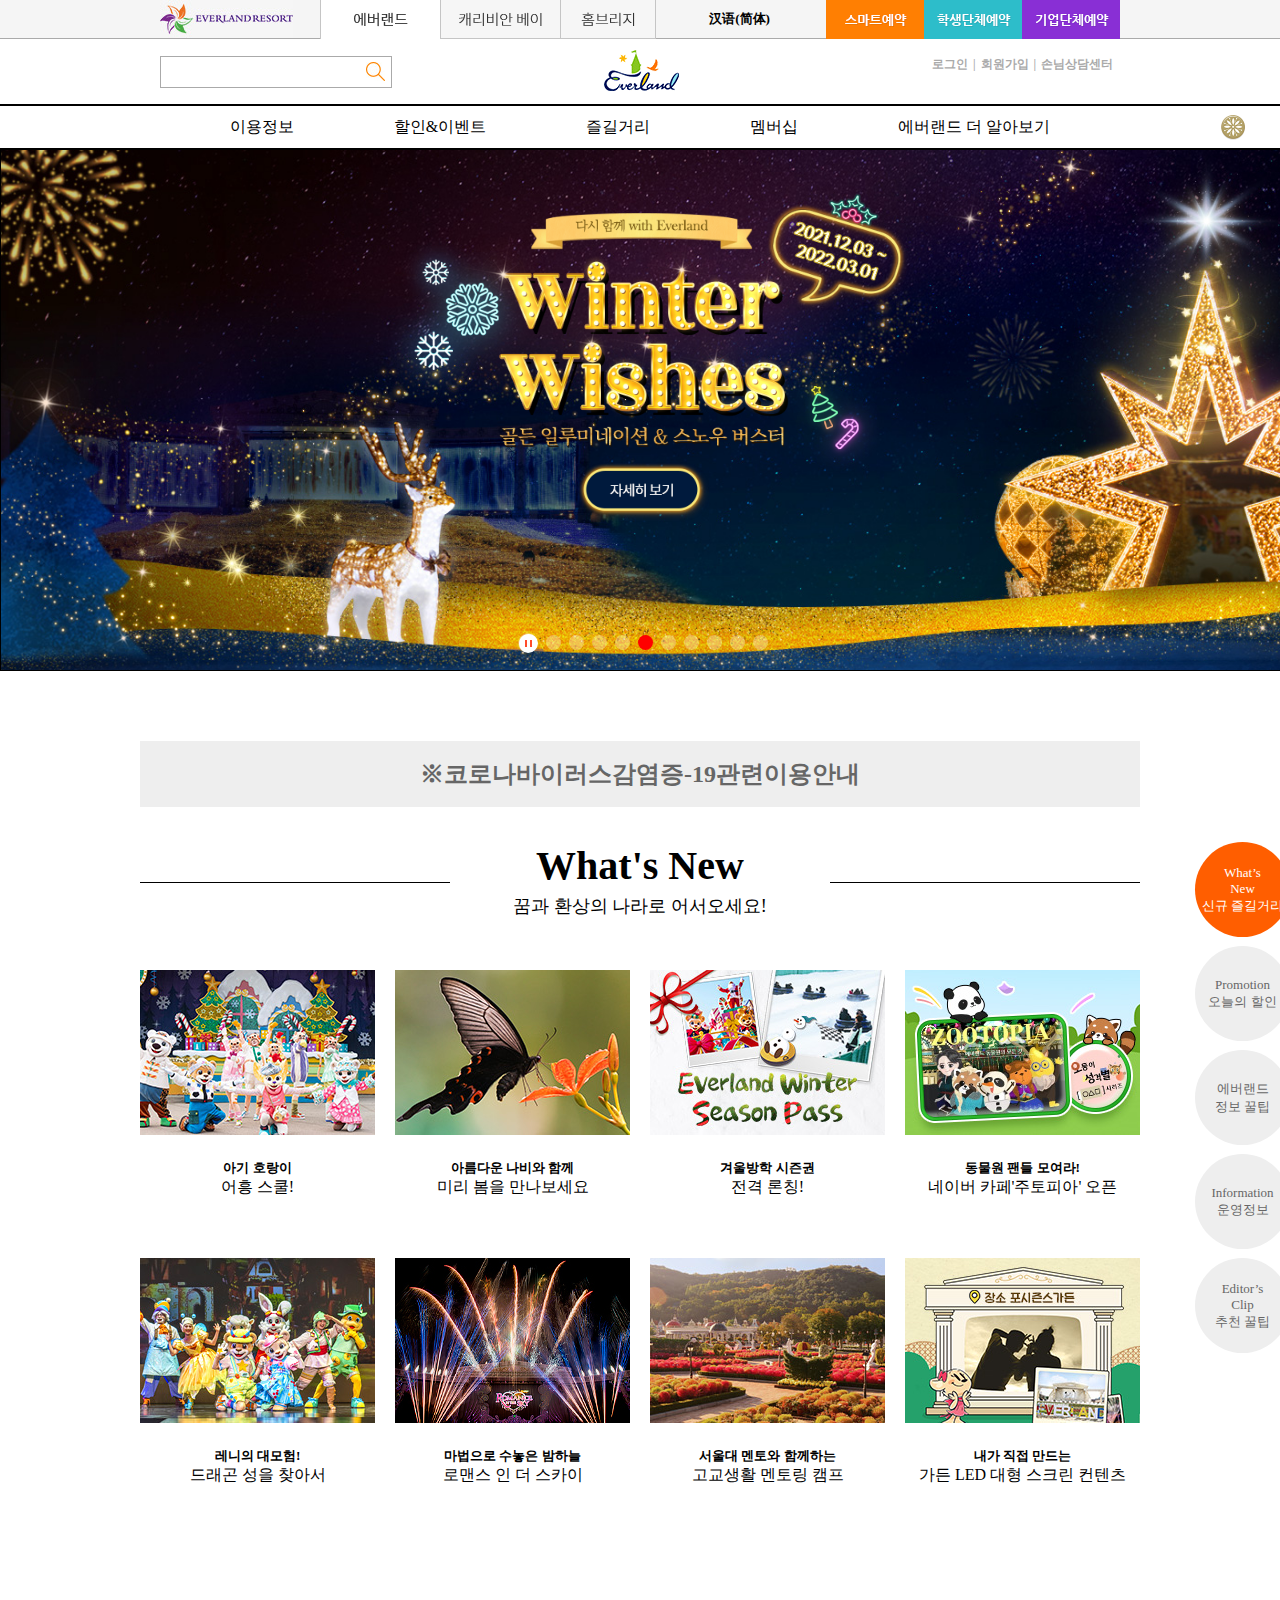
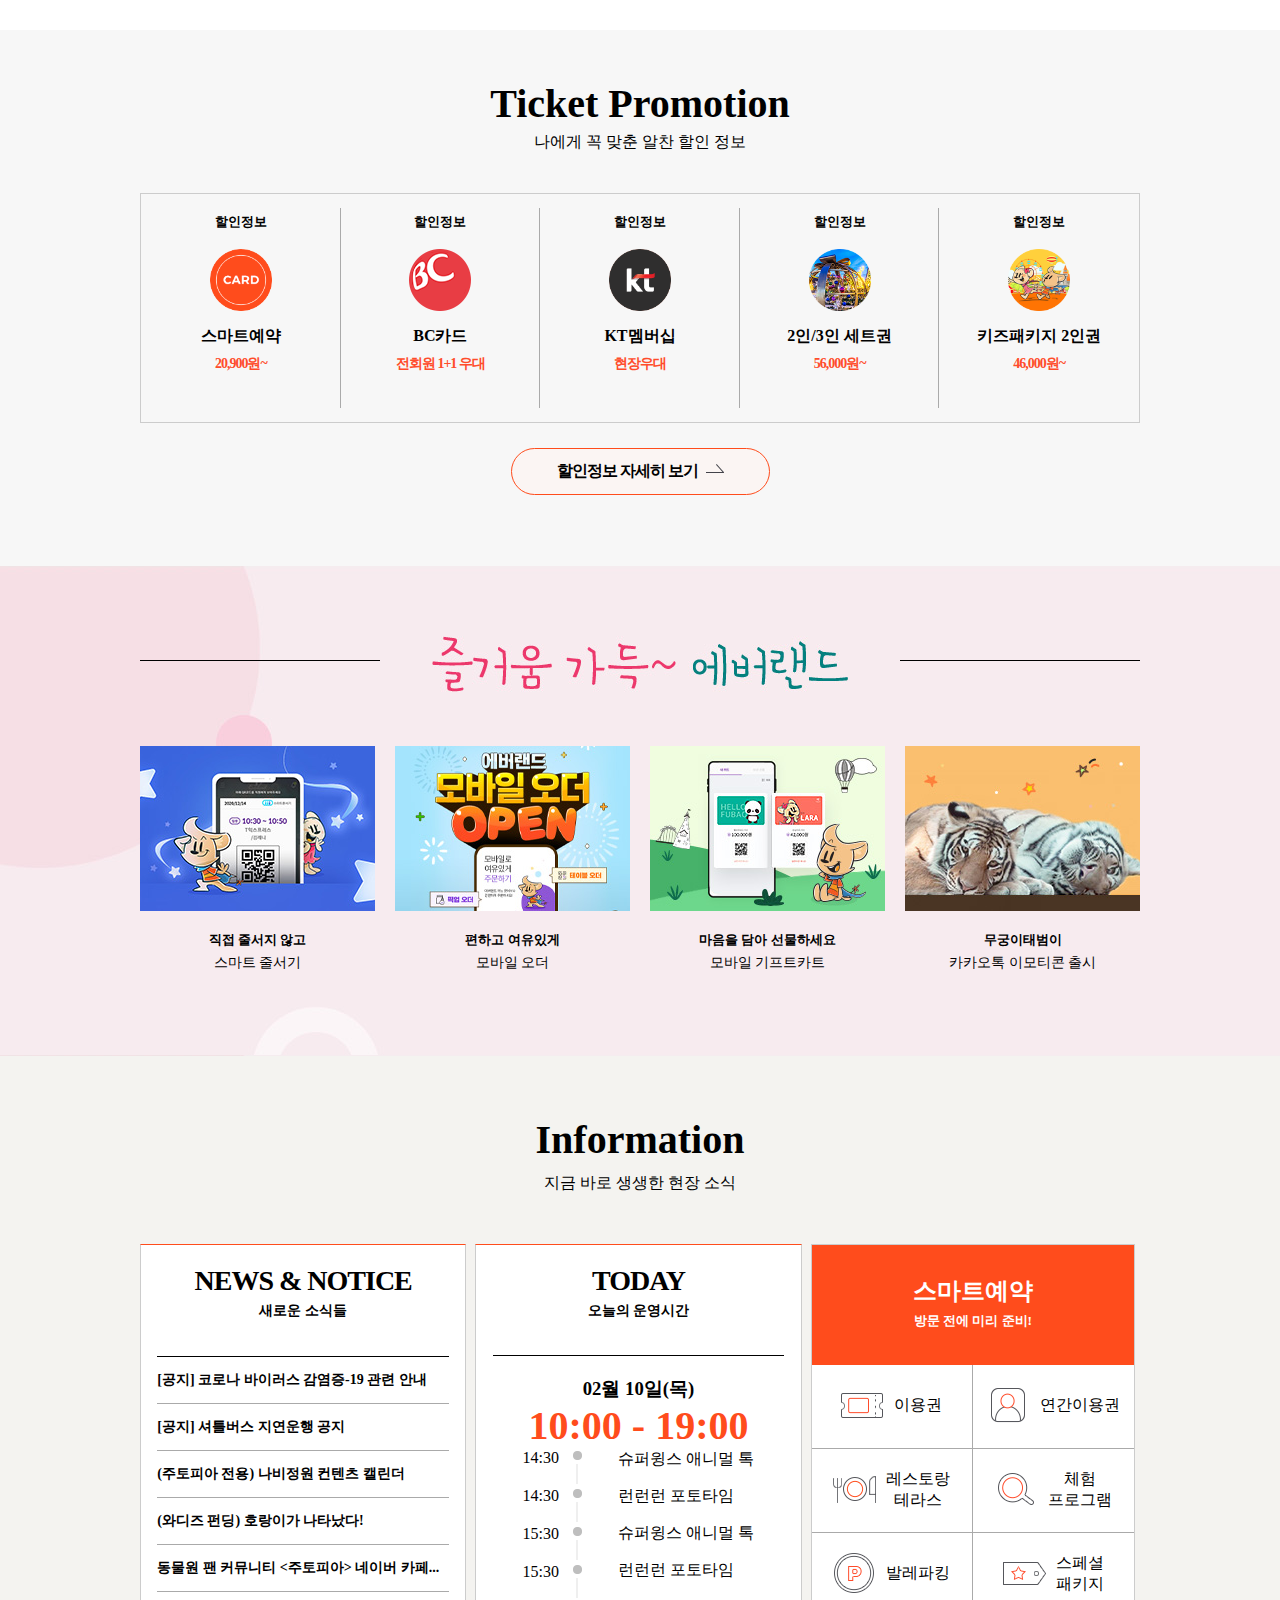
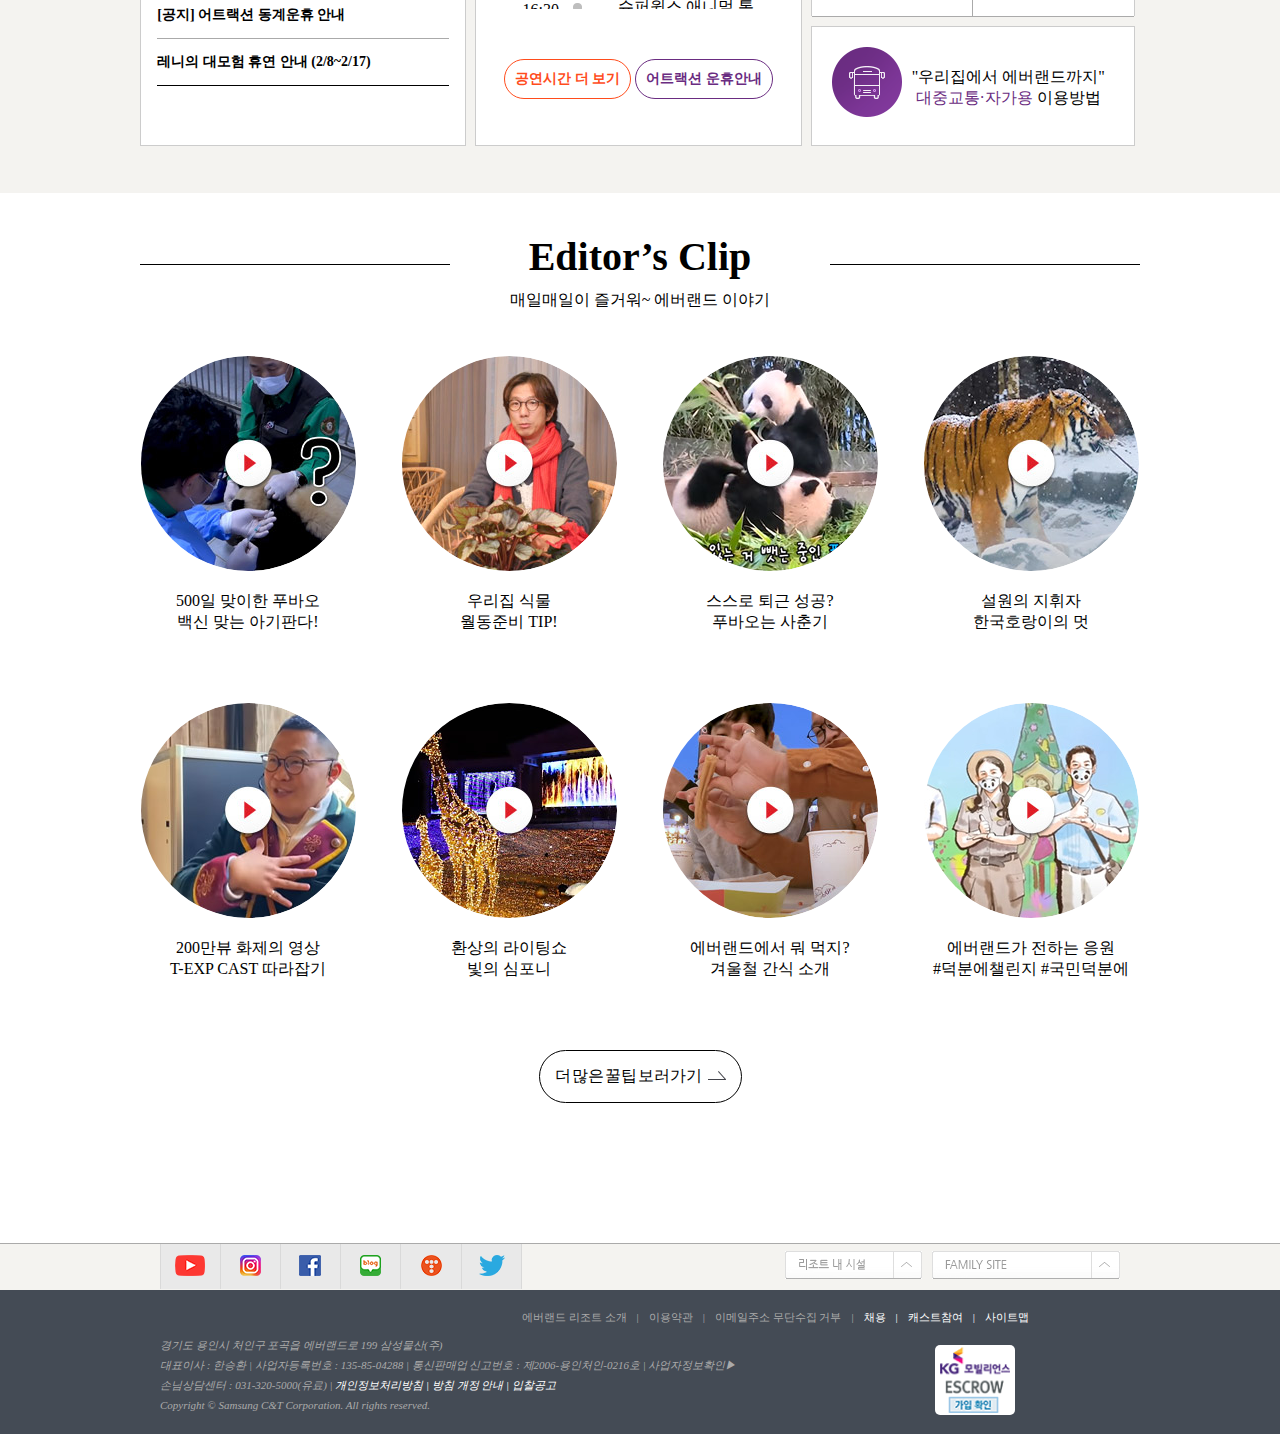
==== index.html @ 55f720f0 "20220215ver1" ====
<!DOCTYPE html>
<html lang="en">
 <head>
  <meta charset="UTF-8">
  <title>Document</title>
  <script src="https://ajax.googleapis.com/ajax/libs/jquery/3.6.0/jquery.min.js"></script>
  <script>
	  $(document).ready(()=>{
		  var slideBtn = $('#slide_btn>ul>li:not(:first-child)')
		  var slideBtnStop = $('#slide_btn>ul>li:first-child')
		  slideBtn.click(function(){
			$(this).css({'background-color':'red'}),
			$(this).siblings().css({'background-color':'rgba(255,255,255,0.3)'})
			slideBtnStop.click(function(){
				$(this).css({'transform':'transformX(20px)'})
			})
		  })
		  $('#footer_top_image1').click(function(){
			  $('#footer_top_hover_list_left').toggle();
		  })
		  $('#footer_top_image2').click(function(){
			  $('#footer_top_hover_list_right').toggle();
		  })
	  })
  </script>
  <style>
	* { margin: 0; padding: 0; list-style: none; }
	#header1{width: 100%; height: 38px; border-bottom: 1px solid #aaa; background-color: #f5f5f5;}
	#header1_box{width: 960px; height: 38px; margin: auto;}
	#logo{width: 160px; height: 38px; float: left; cursor: pointer;}
	#header1_menu{width: 500px; height: 38px; float: left;}
	#header2_menu{width: 294px; height: 38px; float: right;}
	#header2_menu>li{float: left; cursor: pointer;}
	#header1_menu>li{float: left; cursor: pointer;}
	#header1_menu>li:last-child{float: right; line-height: 38px;margin-right: 50px;}
	#header2{width: 100%; height: 65px; border-bottom: 2px solid #000; overflow: hidden; position: relative;}
	#header2_box{width: 960px; height: 65px;  position: absolute; left: 0; right: 0; top: 0; bottom: 0; margin: auto;}
	#header2_left{width: 230px; height: 30px; background-color: #fff; border: 1px solid #aaa; float: left; margin-top: 17px;}
	#header2_left>input{width: 200px; height: 20px; border: none; vertical-align: middle;}
	#header2_left>img{vertical-align: middle; padding: 5px;}
	#header2_logo{position: absolute; width: 115px; height: 50px; left: 0; right: 0; top: 0; bottom: 0; margin: auto; cursor: pointer;}
	#header2_right{width: 188px; float: right; margin-top: 18px;}
	#header2_right>ul>li{float: left; color: #aaa; font-size: 14px;  font-weight: 100; text-align: center; cursor: pointer;}
	#header2_right>ul>li>h5::after{content: "|"; margin: 0 5px;}
	#header2_right>ul>li:last-child>h5::after{content: ""; margin-left: 0;}
	#header3{width: 100%; height: 42px; border-bottom: 1px solid #000; position: relative;}
	#header3_box{width: 960px; height: 42px; margin: auto;}
	#header3_box>ul{width: 100%; text-align: center; line-height: 42px; }
	#header3_box>ul>li{display: inline-block; padding: 0 5%; cursor: pointer;}
	#header3_box>ul>li:hover{background-color: rgb(255, 94, 0); color: #fff;}
	#header3>img{width: 24px; position: absolute; right: 35px; top: 0; bottom: 0; margin: auto;}
	#slide{width: 100%; height: auto; background: url(images/slide3_bg.jpg) 0 center no-repeat; background-size: cover; border: 1px solid #000; cursor: pointer;}
	#slide_btn{width: 350px; height: 50px; margin: auto; margin-bottom: 10px;}
	#slide_btn>ul{text-align: center;}
	#slide_btn>ul>li{width: 15px; height: 15px; border-radius: 20px; background-color: rgba(255, 255, 255, 0.3); display: inline-block; margin-top: 20px; margin-left: 4px;}
	#slide_btn>ul>li:first-child{width: 20px; height: 20px; overflow: hidden; transform: translateY(3px);}
	#slide_btn>ul>li:nth-child(6){background-color: red;}
	#slide_btn>ul>li>img{ vertical-align: top;}
	#slide>img{width: 100%; margin: auto;}
	#banner_notice{width: 1000px; height: 66px;background-color: #eee; margin: auto; text-align: center; line-height: 66px; margin-top: 70px; font-size: 16px; color: #666; word-spacing: -6px; cursor: pointer;}
	#banner_notice>h2{font-weight: 700;}
	#new{width: 1000px; height: 788px; margin: auto; position: relative;}
	#new_side_box{width: 95px; height: 515px; position: absolute; top: 0; left: calc(100% + 55px);}
	#new_slide>li{width: 95px; height: 95px; top: 0; left: 0; background-color:  #eee; border-radius: 100px; margin-bottom: 5px; text-align: center; font-size: 13px; display: inline-block; position: relative; color: #666;}
	#new_slide>li>p{ position: absolute; top: 50%; left: 0; right: 0; margin: auto; transform: translateY(-50%);}
	#new_slide>li:first-child{background-color: rgb(255, 94, 0); color: #fff;}
	#new_slide>li:last-child{margin-bottom: 0;}
	#new_title{width: 1000px; height: 100px; text-align: center; margin-top: 35px; position: relative;}
	#new_title>h2{font-size: 40px; font-weight: 900;}
	#new_title>h4{font-size: 18px; font-weight: 300; margin-top: 5px;}
	.line_left{position: absolute; left: 0; top: 40%; width: 31%; height: 1px; background-color: #000;}
	.fun_line_left{position: absolute; left: 0; top: 40%; width: 24%; height: 1px; background-color: #000;}
	.line_right{position: absolute; right: 0; top: 40%; width: 31%; height: 1px; background-color: #000;}
	.fun_line_right{position: absolute; right: 0; top: 40%; width: 24%; height: 1px; background-color: #000;}
	#new>ul{margin-top: 28px;}
	#new>ul>li{width: 235px; margin-right: 20px;  padding-bottom: 20px; margin-bottom: 40px; float: left; text-align: center; cursor: pointer;}
	#new>ul>li>div>img{transition: 0.2s; vertical-align: top;}
	#new>ul>li:hover>div>img{transform: scale(1.03);}
	#new>ul>li>h5{margin-top: 24px;}
	#new>ul>li:nth-child(4n){margin-right: 0;}
	.ovh{overflow: hidden;}
	.ovh>img{vertical-align: top; transition: 0.2s;}
	#ticket_promotion{width: 100%; height: 536px; background-color: #f7f7f7; overflow: hidden;}
	#ticket_promotion_box{width: 1000px; height: 536px; margin: auto; text-align: center;}
	#ticket_promotion_box>h2{margin-top: 50px; font-size: 40px; font-weight: 900;}
	#ticket_promotion_box>h5{font-size: 16px; font-weight: 300; margin-top: 5px;}
	#ticket_promotion_box>ul{margin-top: 40px; height: 228px; border: 1px solid #ccc;}
	#ticket_promotion_box>ul>li{width: 20%; height: 228px;box-sizing: border-box; float: left; cursor: pointer; position: relative;}
	#ticket_promotion_box>ul>li::after{content: ""; height: 200px; width: 1px; background-color: #aaa; position: absolute; top: 14px; right: 0;}
	#ticket_promotion_box>ul>li:last-child::after{content: ""; width: 1px; height: 200px; position: absolute; top: 14px; right: 0; background-color: #f7f7f7; }
	#ticket_promotion_box>ul>li>h5{margin-top: 19px;}
	#ticket_promotion_box>ul>li>img{width: 62px; margin-top: 18px; vertical-align: top;}
	#ticket_promotion_box>ul>li>h4{margin-top: 15px;}
	#ticket_promotion_box>ul>li>p{margin-top: 8px; color: #ff4c2b; font-size: 14px; font-weight: 700; letter-spacing: -1px;}
	#ticket_btn{border: 1px solid #ff4c1c; font-weight: 700; letter-spacing: -1px; margin-top: 25px; background-color: #fbf5f3; display: inline-block; padding: 12px 45px; border-radius: 80px; cursor: pointer;}
	#ticket_btn>img{margin-bottom: 3px; margin-left: 5px;}
	#fun{width: 100%; height: 490px; background: url(images/joy_bg.jpg); overflow: hidden;}
	#fun_box{width: 1000px; height: 100%;margin: auto; text-align: center;}
	#fun_title{margin-top: 70px; position: relative;}
	#fun_title>img{}
	#fun_box>ul{margin-top: 50px;}
	#fun_box>ul>li{float: left; width: 235px; margin-right: 20px; cursor: pointer;}
	#fun_box>ul>li:last-child{margin-right: 0;}
	#fun_box>ul>li>h5{margin-top: 20px;}
	#fun_box>ul>li>p{margin-top: 5px; font-size: 14px;}
	#fun_box>ul>li:hover img{transform: scale(1.02);}
	#information{width: 100%; height: 737px;  text-align: center; background-color: #f4f3f0;}
	#information_box{width: 1000px; margin: auto; overflow: hidden;}
	#information_box>h2{margin-top: 60px; font-size: 40px;}
	#information_box>h5{margin-top: 10px; font-size: 16px; font-weight: 300;}
	#information_box>ul{margin-top: 50px;}
	#information_box>ul>li{float: left; width: 324.33px; height: 500px; margin-right: 9px; border: 1px solid #ccc; border-top: 1px solid #ff4c1c; background-color: #fff;}
	#information_box>ul>li:last-child{margin-right: 0; color: #fff; background-color: #f4f3f0; border: none;}
	#information_box>ul>li>h3{margin-top: 20px; font-size: 28px; font-weight: 900; letter-spacing: -1px;}
	#information_box>ul>li>h5{margin-top: 5px; font-size: 14px;}
	#news_notice{width: 90%; font-size: 14px; margin: auto; margin-top: 36px; text-align: left; border-top: 1px solid #000; border-bottom: 1px solid #000; font-weight: 700;}
	#news_notice>li{border-bottom: 1px solid #aaa; padding: 14px 0; cursor: pointer;}
	#news_notice>li:last-child{border-bottom: none;}
	#today_list>h3{border-top: 1px solid #000; width: 90%; margin: auto; margin-top: 35px; padding-top: 20px;}
	#today_list>h4{font-size: 40px; color: #ff4c1c;}
	#today_list>ul>li>img{vertical-align: bottom; height: 32px;}
	#today_time{width: 90%; height: 160px; margin: auto;  overflow: auto;}
	#today_time_left{float: left; margin-left: 30px;}
	#today_time_left>li>img{vertical-align: top; margin-left: 10px;}
	#today_time_right{float: right;}
	#today_time_right>li{margin-bottom: 16px; margin-right: 30px; text-align: left;}
	#today>p{border: 1px solid #ff4c1c; display: inline-block; margin-top: 50px; border-radius: 20px; padding: 10px; font-size: 14px; color: #ff4c1c; font-weight: 700; cursor: pointer;}
	#today>p:last-child{border: 1px solid #6a2c81; color: #6a2c81;}
	#today_smart{width: 100%; height: 500px;}
	#today_smart_top{width: 100%; height: 372px;  margin-bottom: 10px; background-color: #fff; border: 1px solid #ccc; border-bottom: none; box-sizing: border-box;}
	#today_smart_top>div{width: 100%; height: 120px; background-color: #ff4c1c; overflow: hidden;}
	#today_smart_top>div>h3{margin-top: 30px; font-size: 24px;}
	#today_smart_top>div>h5{margin-top: 5px;}
	#today_smart_top>ul>li{height: 84px; box-sizing: border-box; border-bottom: 1px solid #aaa; color: #000; cursor: pointer;}
	.bdra{border-right: 1px solid #aaa;}
	#today_smart_top>ul>li>p{display: inline-block;  vertical-align: middle;}
	#today_smart_top>ul>li>img{margin-top: 20px;}
	#today_smart_top>ul>li{float: left; width: 50%;}
	.today_smart_top_box{display: inline-block; margin-top: 20px;}
	.today_smart_top_box>img{float: left; margin-right: 10px;}
	.today_smart_top_box>p{float: right;}
	.lh_40{ line-height: 40px;}
	#today_smart_bottom{width: 100%; height: 120px; color: #000; overflow: hidden; background-color: #fff; border: 1px solid #ccc; box-sizing: border-box; cursor: pointer;}
	#today_smart_bottom_box{margin-top: 20px;}
	#today_smart_bottom_box>img{float: left; margin-left: 20px;}
	#today_smart_bottom_box>p{float: left; margin-top: 20px; margin-left: 10px;}
	#today_smart_bottom_box>p>span{color: #6a2c81;}
	#editor{width: 100%; height: 1050px; background-color: #fff; text-align: center; overflow: hidden;}
	#editor_box{width: 1000px; height: 100%; margin: auto; margin-top: 20px;}
	#editor_clip_box{position: relative; margin-top: 40px;}
	#editor_clip_box>h2{font-size: 40px; font-weight: 900;}
	#editor_clip_box>p{font-size: 16px; margin-top: 10px;}
	#editor_clip_list{width: 100%; overflow: hidden; margin-top: 45px;}
	#editor_clip_list>li>p{padding: 20px 0 70px 0;}
	#editor_clip_list>li{width: 216px;  float: left; box-sizing: border-box; margin-right: 45px; cursor: pointer;}
	#editor_clip_list>li:nth-child(4n){margin-right: 0;}
	#editor_clip_list>li:hover img{transform: scale(1.05);}
	.editor_image_hover_box{width: 216px; border-radius: 300px; overflow: hidden; isolation: isolate;}
	.editor_image_hover_box>img{border-radius: 200px; vertical-align: top; transition: 0.2s;}
	#clip_btn{border: 1px solid #000; display: inline-block; padding:15px 15px; border-radius: 50px; word-spacing: -3px; cursor: pointer;}
	#clip_btn>img{vertical-align: top; margin-top: 5px; margin-left: 5px;}
	footer{width: 100%; height: 190px;}
	#footer_top{width: 100%; height: 46px; border-top: 1px solid #aaa; background-color: #f4f3f0;}
	#footer_top_box{width: 960px; height: 100%; margin: auto; }
	#footer_bottom{width: 100%; height: 144px; background-color: #444b55;}
	#footer_bottom_box{width: 960px; height: 100%; margin: auto;}
	#footer_top_box>ul>li{float: left; cursor: pointer;}
	#footer_top_image_box{float: right; margin-top: 7px; position: relative; }
	#footer_top_image_box>img{float: left; margin-left: 10px; cursor: pointer;}
	#footer_top_image_box>img:first-child{margin-left: 0;}
	#footer_top_hover_list_left{width: 137px; background-color: #fff; border: 1px solid #eee; padding: 10px; box-sizing: border-box; position: absolute; bottom: 100%; left: 0; display: none;}
	#footer_top_hover_list_right{width: 188px; background-color: #fff; border: 1px solid #eee; padding: 10px; box-sizing: border-box; position: absolute; bottom: 100%; right: 0; display: none;}
	#footer_bottom_box>ul{float: left; font-size: 11px; font-weight: 100; color: #aaa; margin-top: 20px;}
	#footer_bottom_box>ul>li{float: left; margin-right: 10px; cursor: pointer;}
	#footer_bottom_box>ul>li:nth-child(n+4){color: #fff; font-weight: 400;}
	#footer_bottom_box>ul>li::after{content: "|"; margin-left: 10px;}
	#footer_bottom_box>ul>li:last-child::after{content: "";}
	address{float: left; font-size: 11px; font-weight: 100; color: #aaa; margin-top: 10px; line-height: 20px;}
	address>span{color: #fff; font-weight: 400; cursor: pointer;}
	#footer_bottom_image_box{width: 80px; height: 70px; float: right; background-color: #fff; border-radius: 5px; position: relative; margin-right: 105px; margin-top: 20px; cursor: pointer;}
	#footer_bottom_image_box>img{width: 70px; position: absolute; top: 0; left: 0; right: 0; bottom: 0; margin: auto;}

  </style> </head> <body>
  <!-----header시작---------------------------------------------------------->
		<header> 
				<div id="header1"><!-- w100% h38 bdb -->
					<div id="header1_box"><!-- w1000 h38 m:a  -->
						<h1 id="logo"><img src="icons/main_logo.jpg" alt=""></h1>
						<ul id="header1_menu">
							<li><img src="icons/main_tab01_on.gif" alt=""></li>
							<li><img src="icons/main_tab02_off.gif" alt=""></li>
							<li><img src="icons/main_tab03_off.gif" alt=""></li>
							<li><h5>汉语(简体)</h5></li>
						</ul>
						<ul id="header2_menu">
							<li><img src="icons/btn_reserve02_new.gif" alt=""></li>
							<li><img src="icons/btn_everedu_reserve.gif" alt=""></li>
							<li><img src="icons/btn_workshop_reserve.gif" alt=""></li>
						</ul>
					</div>
				</div>
				<div id="header2"><!-- w100% h65 bdb -->
							<div id="header2_box"><!-- w1000 h65 m:a -->
								<div id="header2_left"><input type="text"><img src="icons/KakaoTalk_20220209_143341696.jpg" alt=""></div>
								<div id="header2_logo"><img src="icons/logo_01el.gif" alt=""></div>
								<div id="header2_right"><ul>
									<li><h5>로그인</h5></li>
									<li><h5>회원가입</h5></li>
									<li><h5>손님상담센터</h5></li>
								</ul></div>
							</div>
				</div>
				<div id="header3"><!-- w100% h42 bdb -->
							<div id="header3_box"><!-- w1000 h42 m:a -->
								<ul>
									<li>이용정보</li>
									<li>할인&이벤트</li>
									<li>즐길거리</li>
									<li>멤버십</li>
									<li>에버랜드 더 알아보기</li>
								</ul>
								
							</div>
							<img src="icons/logo_magicseed.png" alt="">
				</div>
		</header>
<!------slide 시작----------------------------------------------------------->
	<div id="slide"><!-- w100% h570 bg  -->
	 <!-- 배경이미지와 텍스트이미지로 분리되어 준비되어있다. 영역에 배경을 깔고 그위로 텍스트이미지가 올라오도록 삽입하자 -->
		<img src="images/slide3_txt.png" alt="">
		<div id="slide_btn">
			<ul>
				<li><img src="icons/btn_slide_control.png" alt=""></li>
				<li></li>
				<li></li>
				<li></li>
				<li></li>
				<li></li>
				<li></li>
				<li></li>
				<li></li>
				<li></li>
				<li></li>
			</ul>
		</div>
	</div>
<!------banner_notice 시작---------------------------------------------------------->
	<div id="banner_notice"><!-- w1000 h66 bgc#eee m:a  -->
		<h2>※코로나 바이러스 감염증-19 관련 이용 안내</h2>
	</div>
<!----------new시작---------------------------------------------------------->
	<div id="new">
		<div id="new_side_box">
			<ul id="new_slide">
				<li><p>What’s <br>
					New <br>
					신규 즐길거리</p></li>
				<li><p>Promotion <br>
					오늘의 할인</p></li>
				<li><p>에버랜드 <br>
					정보 꿀팁</p></li>
				<li><p>Information <br>
					운영정보</p></li>
				<li><p>Editor’s <br>
					Clip <br>
					추천 꿀팁</p></li>
			</ul>
		</div><!-- w1000  -->
			<div id="new_title">
				<h2>What's New</h2>
				<h4>꿈과 환상의 나라로 어서오세요!</h4>
				<div class="line_left"></div>
				<div class="line_right"></div>
			</div><!-- w1000 h100 -->
			<ul>
				<li><div class="ovh"><img src="images/new_product5.jpg" alt="" class=""></div>
					
					<h5>아기 호랑이</h5>
					<p>어흥 스쿨!</p>
				</li>
				<li><div class="ovh"><img src="images/new_product2.jpg" alt=""></div>
					
					<h5>아름다운 나비와 함께</h5>
					<p>미리 봄을 만나보세요</p>
				</li>
				<li><div class="ovh"><img src="images/new_product3.jpg" alt=""></div>
					
					<h5>겨울방학 시즌권</h5>
					<p>전격 론칭!</p>
				</li>
				<li><div class="ovh"><img src="images/new_product4.jpg" alt=""></div>
					
					<h5>동물원 팬들 모여라!</h5>
					<p>네이버 카페'주토피아' 오픈</p>
				</li>
				<li><div class="ovh"><img src="images/ad.jpg" alt=""></div>
					
					<h5>레니의 대모험!</h5>
					<p>드래곤 성을 찾아서</p>
				</li>
				<li><div class="ovh"><img src="images/new_product6.jpg" alt=""></div>
					
					<h5>마법으로 수놓은 밤하늘</h5>
					<p>로맨스 인 더 스카이</p>
				</li>
				<li><div class="ovh"><img src="images/new_product7.jpg" alt=""></div>
					
					<h5>서울대 멘토와 함께하는</h5>
					<p>고교생활 멘토링 캠프</p>
				</li>
				<li><div class="ovh"><img src="images/new_product8.jpg
					" alt=""></div>
					
					<h5>내가 직접 만드는</h5>
					<p>가든 LED 대형 스크린 컨텐츠</p></li><!-- w1000  -->

				 <!--w235 h250 mr20 mb40 -->
				<!-- #new>ul>li:nth-child(4),#new>ul>li:nth-child(8) { mr0 }-->
			</ul>
	</div>
<!--------ticket_promotion 시작----------------------------------------------------->
	<div id="ticket_promotion"><!-- w100% h537   -->
		<div id="ticket_promotion_box"><!-- w1000 h537 m:a  -->
			<h2>Ticket Promotion</h2>
			<h5>나에게 꼭 맞춘 알찬 할인 정보
			</h5>
			<ul>
				<li>
					<h5>할인정보</h5>
					<img src="images/ticket_promotion1.png" alt="">
					<h4>스마트예약</h4>
					<p>20,900원~</p>
				</li>
				<li>
					<h5>할인정보</h5>
					<img src="images/ticket_promotion2.png" alt="">
					<h4>BC카드</h4>
					<p>전회원 1+1 우대</p>
				</li>
				<li>
					<h5>할인정보</h5>
					<img src="images/ticket_promotion3.png" alt="">
					<h4>KT멤버십</h4>
					<p>현장우대</p>
				</li>
				<li>
					<h5>할인정보</h5>
					<img src="images/ticket_promotion4.png" alt="">
					<h4>2인/3인 세트권</h4>
					<p>56,000원~</p>
				</li>
				<li>
					<h5>할인정보</h5>
					<img src="images/ticket_promotion5.png" alt="">
					<h4>키즈패키지 2인권</h4>
					<p>46,000원~</p>
				</li>
			</ul>
			<div id="ticket_btn">할인정보 자세히 보기
				<img src="icons/btn_arr_black.png" alt="">
			</div>	<!-- w1000 h537 m:a  -->
		</div>
	</div>
	<div id="fun">
		<div id="fun_box">
			<div id="fun_title"><img src="images/el_vacation_title.jpg" alt="">
				<div class="fun_line_left"></div>
				<div class="fun_line_right"></div>
			</div>
			<ul>
				<li><div class="ovh"><img src="images/joy1.jpg" alt=""></div>
					
					<h5>직접 줄서지 않고</h5>
					<p>스마트 줄서기</p>
				</li>
				<li><div class="ovh"><img src="images/joy2.jpg" alt=""></div>
					
					<h5>편하고 여유있게</h5>
					<p>모바일 오더</p>
				</li>
				<li><div class="ovh"><img src="images/joy3.jpg" alt=""></div>
					
					<h5>마음을 담아 선물하세요</h5>
					<p>모바일 기프트카트</p>
				</li>
				<li><div class="ovh"><img src="images/joy4.jpg" alt=""></div>
					
					<h5>무궁이태범이</h5>
					<p>카카오톡 이모티콘 출시</p>
				</li>
			</ul>
		</div>
	</div>
	<div id="information">
		<div id="information_box">
			<h2>Information</h2>
			<h5>지금 바로 생생한 현장 소식</h5>
			<ul>
				<li>
					<h3>NEWS & NOTICE</h3>
					<h5>새로운 소식들</h5>
					<ul id="news_notice">
						<li>[공지] 코로나 바이러스 감염증-19 관련 안내</li>
						<li>[공지] 셔틀버스 지연운행 공지</li>
						<li>(주토피아 전용) 나비정원 컨텐츠 캘린더</li>
						<li>(와디즈 펀딩) 호랑이가 나타났다!</li>
						<li>동물원 팬 커뮤니티 <주토피아> 네이버 카페...</li>
						<li>[공지] 어트랙션 동계운휴 안내</li>
						<li>레니의 대모험 휴연 안내 (2/8~2/17)</li>
					</ul>
				</li>
				<li id="today">
					<h3>TODAY</h3>
					<h5>오늘의 운영시간</h5>
					<div id="today_list">
						<h3>02월 10일(목)</h3>
						<h4>10:00 - 19:00</h4>
						<div id="today_time">
							<ul id="today_time_left">
							<li>14:30 <img src="icons/bg_performance_line.png" alt=""></li>
							<li>14:30 <img src="icons/bg_performance_line.png" alt=""></li>
							<li>15:30 <img src="icons/bg_performance_line.png" alt=""></li>
							<li>15:30 <img src="icons/bg_performance_line.png" alt=""></li>
							<li>16:30 <img src="icons/bg_performance_line.png" alt=""></li>
							<li>16:30 <img src="icons/bg_performance_line.png" alt=""></li>
							<li>18:30 <img src="icons/bg_performance_line.png" alt=""></li>
							<li>18:40 <img src="icons/bg_performance_line.png" alt=""></li>
							</ul>
							<ul id="today_time_right">
								<li>슈퍼윙스 애니멀 톡</li>
								<li>런런런 포토타임</li>
								<li>슈퍼윙스 애니멀 톡</li>
								<li>런런런 포토타임</li>
								<li>슈퍼윙스 애니멀 톡</li>
								<li>런런런 포토타임</li>
								<li>문라이트 포토 파티</li>
								<li>빛의 심포니</li>
							</ul>
						</div>
					</div>
					<p>공연시간 더 보기</p>
					<p>어트랙션 운휴안내</p>
				</li>
				<li id="today_smart">
					<ul>
						<li id="today_smart_top">
							<div><h3>스마트예약</h3>
								<h5>방문 전에 미리 준비!</h5></div>
							<ul>
								<li class="bdra"><div class="today_smart_top_box"><img src="icons/ico_smart_reservation_01_01.png" alt="">
									<p class="lh_40">이용권</p></div>
									
									
								</li>
								<li><div class="today_smart_top_box"><img src="icons/ico_smart_reservation_02_01.png" alt="">
									<p class="lh_40">연간이용권</p></div>
									
								</li>
								<li class="bdra"><div class="today_smart_top_box"><img src="icons/ico_smart_reservation_03_01.png" alt="">
									<p>레스토랑 <br> 테라스</p></div>
									
								</li>
								<li><div class="today_smart_top_box"><img src="icons/ico_smart_reservation_04_01.png" alt="">
									<p>체험 <br> 프로그램</p></div>
									
								</li>
								<li class="bdra"><div class="today_smart_top_box"><img src="icons/ico_smart_reservation_05_01.png" alt="">
									<p class="lh_40">발레파킹</p></div>
									
								</li>
								<li><div class="today_smart_top_box"><img src="icons/ico_smart_reservation_06_01.png" alt="">
									<p>스페셜 <br> 패키지</p></div>
									
								</li>
							</ul>
						</li>
						<li id="today_smart_bottom">
							<div id="today_smart_bottom_box"><img src="icons/ico-traffic.png" alt="">
								<p>"우리집에서 에버랜드까지" <br>
								<span>대중교통·자가용</span> 이용방법</p>
							</div>
						</li>
					</ul>
				</li>
			</ul>
		</div>
	</div>
	<div id="editor">
		<div id="editor_box">
			<div id="editor_clip_box">
				<h2>Editor’s  Clip</h2>
				<div class="line_left"></div>
				<div class="line_right"></div>
				<p>매일매일이 즐거워~ 에버랜드 이야기</p>
			</div>
			<ul id="editor_clip_list">
				<li>
					<div class="editor_image_hover_box"><img src="images/editor_clip1.jpg" alt=""></div>
					
					<p>500일 맞이한 푸바오 <br> 백신 맞는 아기판다!</p>
				</li>
				<li>
					<div class="editor_image_hover_box"><img src="images/editor_clip2.jpg" alt=""></div>
					
					<p>우리집 식물 <br> 월동준비 TIP!</p>
				</li>
				<li>
					<div class="editor_image_hover_box"><img src="images/editor_clip3.jpg" alt=""></div>
					
					<p>스스로 퇴근 성공? <br> 푸바오는 사춘기</p>
				</li>
				<li>
					<div class="editor_image_hover_box"><img src="images/editor_clip4.jpg" alt=""></div>
					
					<p>설원의 지휘자 <br> 한국호랑이의 멋</p>
				</li>
				<li>
					<div class="editor_image_hover_box"><img src="images/editor_clip5.jpg" alt=""></div>
					
					<p>200만뷰 화제의 영상 <br> T-EXP CAST 따라잡기</p>
				</li>
				<li>
					<div class="editor_image_hover_box"><img src="images/editor_clip6.jpg" alt=""></div>
					
					<p>환상의 라이팅쇼 <br> 빛의 심포니</p>
				</li>
				<li>
					<div class="editor_image_hover_box"><img src="images/editor_clip7.jpg" alt=""></div>
					
					<p>에버랜드에서 뭐 먹지? <br> 겨울철 간식 소개</p>
				</li>
				<li>
					<div class="editor_image_hover_box"><img src="images/editor_clip8.jpg" alt=""></div>
					
					<p>에버랜드가 전하는 응원 <br> #덕분에챌린지 #국민덕분에</p>
				</li>
			</ul>
			<div id="clip_btn">
				<span>더 많은 꿀팁 보러가기</span>
				<img src="icons/btn_arr_black.png" alt="">
			</div>
		</div>
	</div>
	<footer>

			<div id="footer_top">
				<div id="footer_top_box">
					<ul>
						<li><img src="icons/btn_sns_go01.gif" alt=""></li>
						<li><img src="icons/btn_sns_go02.gif" alt=""></li>
						<li><img src="icons/btn_sns_go03.gif" alt=""></li>
						<li><img src="icons/btn_sns_go04.gif" alt=""></li>
						<li><img src="icons/btn_sns_go05.gif" alt=""></li>
						<li><img src="icons/btn_sns_go06.gif" alt=""></li>
					</ul>
					<div id="footer_top_image_box">
						<img src="icons/footer_flink_01_new.gif" alt="" id="footer_top_image1"><img src="icons/footer_flink_02_new.gif" alt="" id="footer_top_image2">
						<div id="footer_top_hover_list">
							<ul id="footer_top_hover_list_left">
							<li>교통박물관</li>
							<li>호암미술관</li>
							<li>글렌로스 골프클럽</li>
						</ul>
						<ul id="footer_top_hover_list_right">
							<li>삼성물산 리조트부문</li>
							<li>골프삼성</li>
							<li>My Dog & SAMSUNG</li>
							<li>서비스아카데미</li>
						</ul></div>
					</div>
				</div>
			</div>
			<div id="footer_bottom">
				<div id="footer_bottom_box">
					<ul>
						<li>에버랜드 리조트 소개</li>
						<li>이용약관</li>
						<li>이메일주소 무단수집 거부</li>
						<li>채용</li>
						<li>캐스트참여</li>
						<li>사이트맵</li>
					</ul>
					<div id="footer_bottom_image_box"><img src="icons/btn_allatescow.gif" alt=""></div>
					<address>
						경기도 용인시 처인구 포곡읍 에버랜드로 199 삼성물산(주) <br>
대표이사 : 한승환 | 사업자등록번호 : 135-85-04288 | 통신판매업 신고번호 : 제2006-용인처인-0216호 | 사업자정보확인▶ <br>
손님상담센터 : 031-320-5000(유료)  | <span>개인정보처리방침 | 방침 개정 안내 | 입찰공고 </span><br>
Copyright © Samsung C&T Corporation. All rights reserved.
					</address>
					
				</div>
			</div>
			
	</footer>
 </body>
</html>
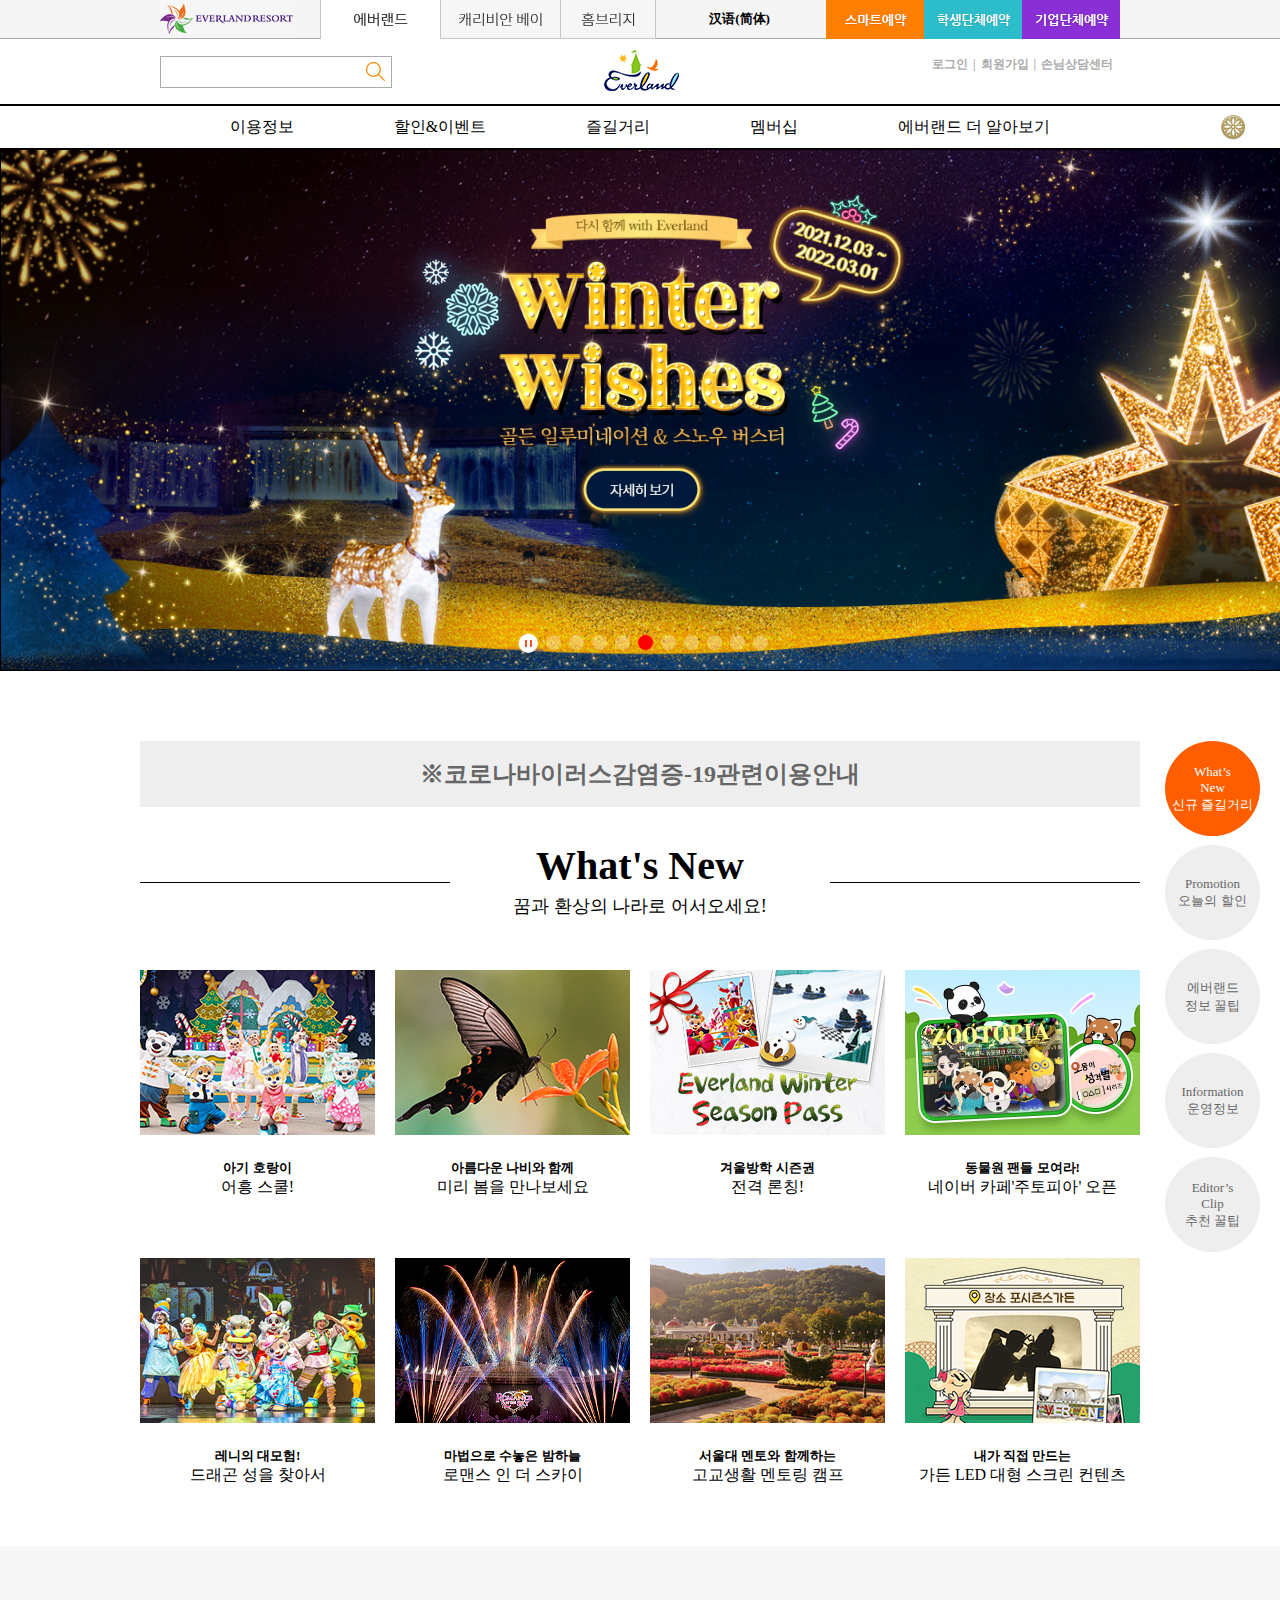
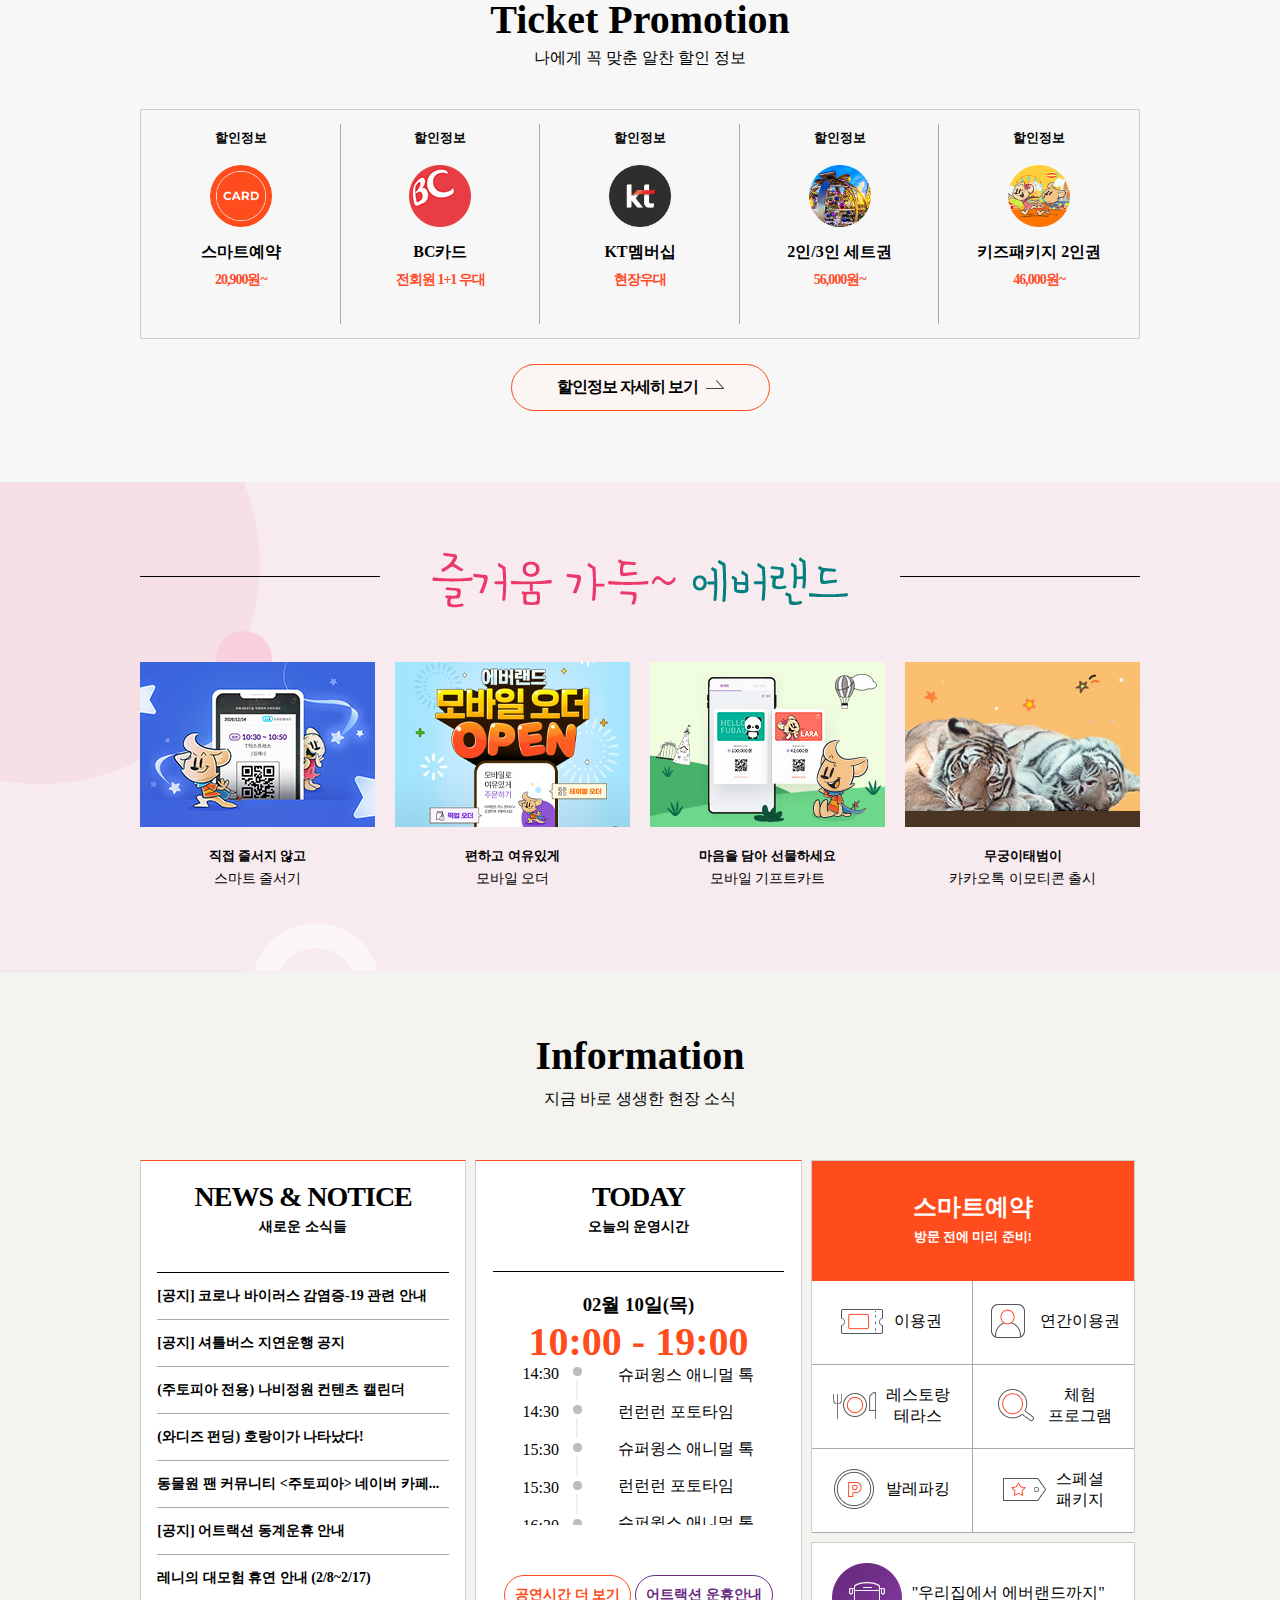
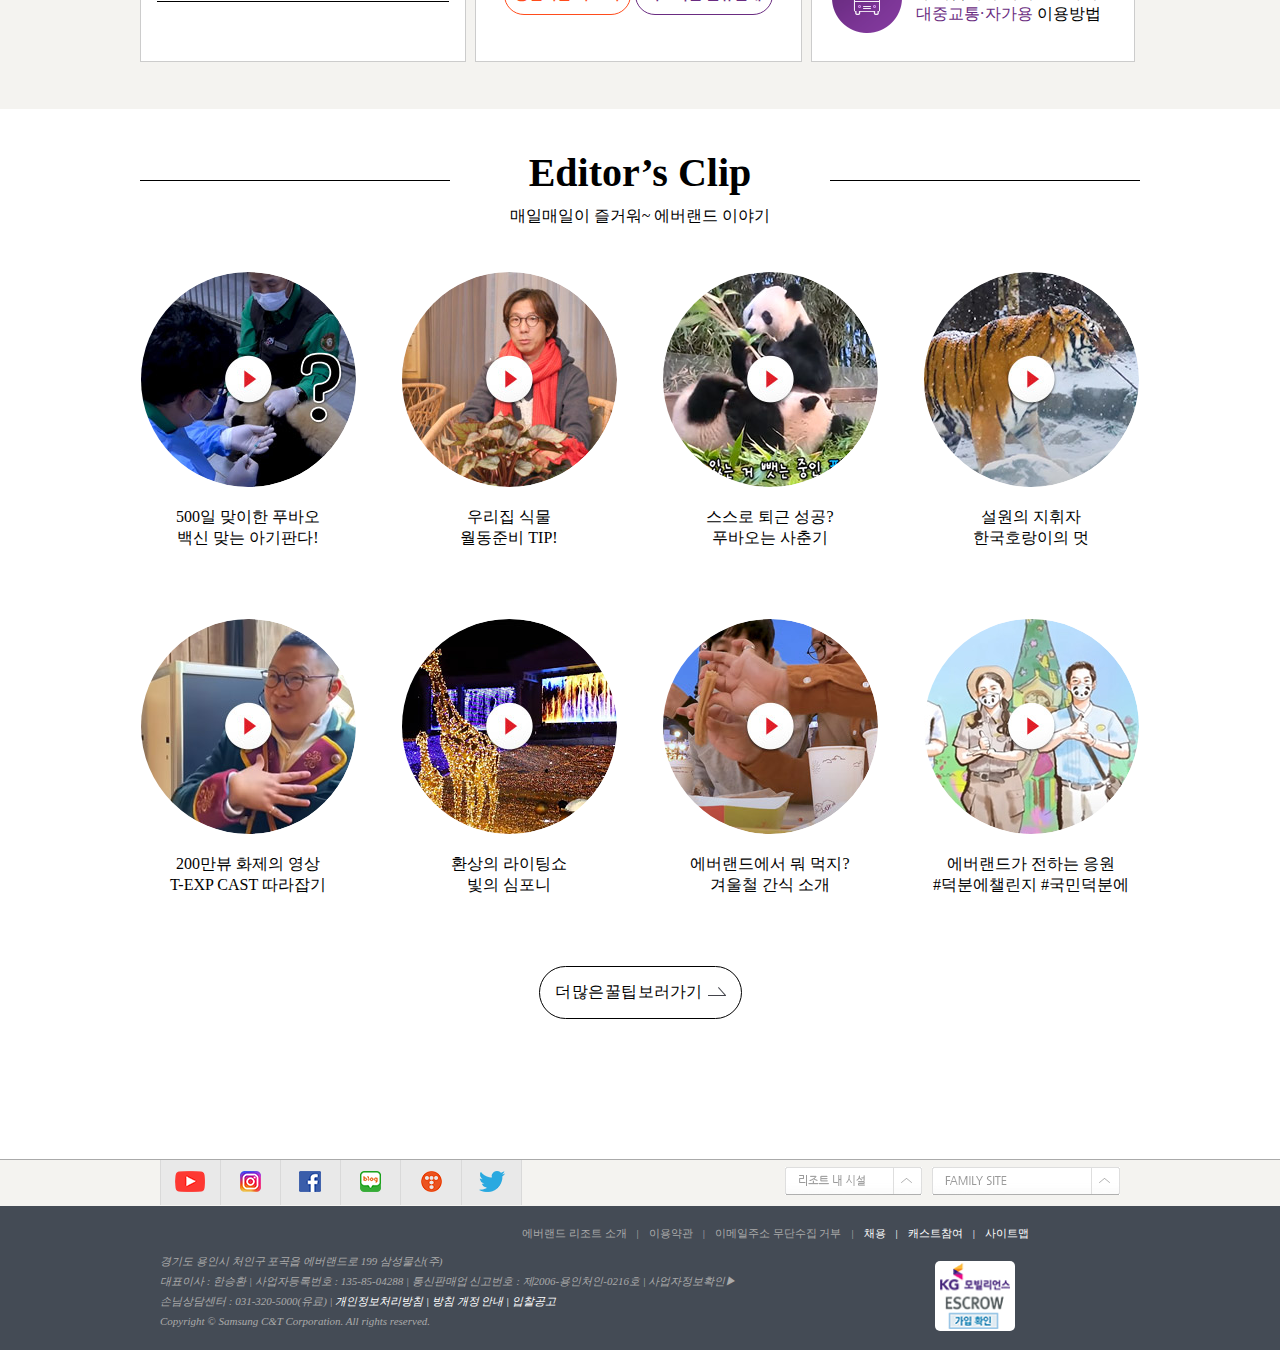
==== commit 42c8761d: "20220215ver2" ====
--- a/index.html
+++ b/index.html
@@ -20,6 +20,30 @@
 		  })
 		  $('#footer_top_image2').click(function(){
 			  $('#footer_top_hover_list_right').toggle();
+		  })
+		  $(window).scroll(function(){
+			  if($(window).scrollTop()>800){
+				  $('#new_side_box').css({'position':'fixed','top':'100px', 'right':'20px'})
+				  
+			  }
+			  if($(this).scrollTop() > 1200 && $(this).scrollTop() < 1700){
+				$('#new_slide>li:nth-child(2)').css({'background-color':'rgb(255, 94, 0)','color':'#fff'}).siblings('li').css({'background-color':'#fff','color':'#000'})
+			  }
+			  if($(this).scrollTop() > 1700 && $(this).scrollTop() < 2000){
+				$('#new_slide>li:nth-child(3)').css({'background-color':'rgb(255, 94, 0)','color':'#fff'}).siblings('li').css({'background-color':'#fff','color':'#000'})
+			  }
+			  if($(this).scrollTop() > 2000 && $(this).scrollTop() < 2300){
+				$('#new_slide>li:nth-child(3)').css({'background-color':'rgb(255, 94, 0)','color':'#fff'}).siblings('li').css({'background-color':'#fff','color':'#000'})
+			  }
+			  if($(this).scrollTop() > 2300 && $(this).scrollTop() < 2700){
+				$('#new_slide>li:nth-child(4)').css({'background-color':'rgb(255, 94, 0)','color':'#fff'}).siblings('li').css({'background-color':'#fff','color':'#000'})
+			  }
+			  if($(this).scrollTop() > 2700){
+				$('#new_slide>li:nth-child(5)').css({'background-color':'rgb(255, 94, 0)','color':'#fff'}).siblings('li').css({'background-color':'#fff','color':'#000'})
+			  }
+
+			  else if($(window).scrollTop()<800){$('#new_side_box').css({'position':'absolute','right':'20px'})
+			  $('#new_slide>li:nth-child(1)').css({'background-color':'rgb(255, 94, 0)','color':'#fff'}).siblings('li').css({'background-color':'#fff','color':'#000'})}
 		  })
 	  })
   </script>
@@ -59,8 +83,9 @@
 	#slide>img{width: 100%; margin: auto;}
 	#banner_notice{width: 1000px; height: 66px;background-color: #eee; margin: auto; text-align: center; line-height: 66px; margin-top: 70px; font-size: 16px; color: #666; word-spacing: -6px; cursor: pointer;}
 	#banner_notice>h2{font-weight: 700;}
+	#new_box{width: 100%; height: 788px; position: relative;}
 	#new{width: 1000px; height: 788px; margin: auto; position: relative;}
-	#new_side_box{width: 95px; height: 515px; position: absolute; top: 0; left: calc(100% + 55px);}
+	#new_side_box{width: 95px; height: 515px; position: absolute;  top: 0; right: 20px;}
 	#new_slide>li{width: 95px; height: 95px; top: 0; left: 0; background-color:  #eee; border-radius: 100px; margin-bottom: 5px; text-align: center; font-size: 13px; display: inline-block; position: relative; color: #666;}
 	#new_slide>li>p{ position: absolute; top: 50%; left: 0; right: 0; margin: auto; transform: translateY(-50%);}
 	#new_slide>li:first-child{background-color: rgb(255, 94, 0); color: #fff;}
@@ -97,7 +122,6 @@
 	#fun{width: 100%; height: 490px; background: url(images/joy_bg.jpg); overflow: hidden;}
 	#fun_box{width: 1000px; height: 100%;margin: auto; text-align: center;}
 	#fun_title{margin-top: 70px; position: relative;}
-	#fun_title>img{}
 	#fun_box>ul{margin-top: 50px;}
 	#fun_box>ul>li{float: left; width: 235px; margin-right: 20px; cursor: pointer;}
 	#fun_box>ul>li:last-child{margin-right: 0;}
@@ -168,8 +192,8 @@
 	#footer_top_image_box{float: right; margin-top: 7px; position: relative; }
 	#footer_top_image_box>img{float: left; margin-left: 10px; cursor: pointer;}
 	#footer_top_image_box>img:first-child{margin-left: 0;}
-	#footer_top_hover_list_left{width: 137px; background-color: #fff; border: 1px solid #eee; padding: 10px; box-sizing: border-box; position: absolute; bottom: 100%; left: 0; display: none;}
-	#footer_top_hover_list_right{width: 188px; background-color: #fff; border: 1px solid #eee; padding: 10px; box-sizing: border-box; position: absolute; bottom: 100%; right: 0; display: none;}
+	#footer_top_hover_list_left{width: 137px; background-color: #fff; border: 1px solid #eee; padding: 10px; font-size: 12px; color: #666; box-sizing: border-box; position: absolute; bottom: 100%; left: 0; display: none;}
+	#footer_top_hover_list_right{width: 188px; background-color: #fff; border: 1px solid #eee; font-size: 12px; color: #666; padding: 10px; box-sizing: border-box; position: absolute; bottom: 100%; right: 0; display: none;}
 	#footer_bottom_box>ul{float: left; font-size: 11px; font-weight: 100; color: #aaa; margin-top: 20px;}
 	#footer_bottom_box>ul>li{float: left; margin-right: 10px; cursor: pointer;}
 	#footer_bottom_box>ul>li:nth-child(n+4){color: #fff; font-weight: 400;}
@@ -245,79 +269,80 @@
 		</div>
 	</div>
 <!------banner_notice 시작---------------------------------------------------------->
-	<div id="banner_notice"><!-- w1000 h66 bgc#eee m:a  -->
-		<h2>※코로나 바이러스 감염증-19 관련 이용 안내</h2>
-	</div>
+<div id="new_box"><div id="banner_notice"><!-- w1000 h66 bgc#eee m:a  -->
+	<h2>※코로나 바이러스 감염증-19 관련 이용 안내</h2>
+</div>
+<div id="new_side_box">
+	<ul id="new_slide">
+		<li><p>What’s <br>
+			New <br>
+			신규 즐길거리</p></li>
+		<li><p>Promotion <br>
+			오늘의 할인</p></li>
+		<li><p>에버랜드 <br>
+			정보 꿀팁</p></li>
+		<li><p>Information <br>
+			운영정보</p></li>
+		<li><p>Editor’s <br>
+			Clip <br>
+			추천 꿀팁</p></li>
+	</ul>
+</div>
 <!----------new시작---------------------------------------------------------->
-	<div id="new">
-		<div id="new_side_box">
-			<ul id="new_slide">
-				<li><p>What’s <br>
-					New <br>
-					신규 즐길거리</p></li>
-				<li><p>Promotion <br>
-					오늘의 할인</p></li>
-				<li><p>에버랜드 <br>
-					정보 꿀팁</p></li>
-				<li><p>Information <br>
-					운영정보</p></li>
-				<li><p>Editor’s <br>
-					Clip <br>
-					추천 꿀팁</p></li>
-			</ul>
-		</div><!-- w1000  -->
-			<div id="new_title">
-				<h2>What's New</h2>
-				<h4>꿈과 환상의 나라로 어서오세요!</h4>
-				<div class="line_left"></div>
-				<div class="line_right"></div>
-			</div><!-- w1000 h100 -->
-			<ul>
-				<li><div class="ovh"><img src="images/new_product5.jpg" alt="" class=""></div>
-					
-					<h5>아기 호랑이</h5>
-					<p>어흥 스쿨!</p>
-				</li>
-				<li><div class="ovh"><img src="images/new_product2.jpg" alt=""></div>
-					
-					<h5>아름다운 나비와 함께</h5>
-					<p>미리 봄을 만나보세요</p>
-				</li>
-				<li><div class="ovh"><img src="images/new_product3.jpg" alt=""></div>
-					
-					<h5>겨울방학 시즌권</h5>
-					<p>전격 론칭!</p>
-				</li>
-				<li><div class="ovh"><img src="images/new_product4.jpg" alt=""></div>
-					
-					<h5>동물원 팬들 모여라!</h5>
-					<p>네이버 카페'주토피아' 오픈</p>
-				</li>
-				<li><div class="ovh"><img src="images/ad.jpg" alt=""></div>
-					
-					<h5>레니의 대모험!</h5>
-					<p>드래곤 성을 찾아서</p>
-				</li>
-				<li><div class="ovh"><img src="images/new_product6.jpg" alt=""></div>
-					
-					<h5>마법으로 수놓은 밤하늘</h5>
-					<p>로맨스 인 더 스카이</p>
-				</li>
-				<li><div class="ovh"><img src="images/new_product7.jpg" alt=""></div>
-					
-					<h5>서울대 멘토와 함께하는</h5>
-					<p>고교생활 멘토링 캠프</p>
-				</li>
-				<li><div class="ovh"><img src="images/new_product8.jpg
-					" alt=""></div>
-					
-					<h5>내가 직접 만드는</h5>
-					<p>가든 LED 대형 스크린 컨텐츠</p></li><!-- w1000  -->
+<div id="new"><!-- w1000  -->
+		<div id="new_title">
+			<h2>What's New</h2>
+			<h4>꿈과 환상의 나라로 어서오세요!</h4>
+			<div class="line_left"></div>
+			<div class="line_right"></div>
+		</div><!-- w1000 h100 -->
+		<ul>
+			<li><div class="ovh"><img src="images/new_product5.jpg" alt="" class=""></div>
+				
+				<h5>아기 호랑이</h5>
+				<p>어흥 스쿨!</p>
+			</li>
+			<li><div class="ovh"><img src="images/new_product2.jpg" alt=""></div>
+				
+				<h5>아름다운 나비와 함께</h5>
+				<p>미리 봄을 만나보세요</p>
+			</li>
+			<li><div class="ovh"><img src="images/new_product3.jpg" alt=""></div>
+				
+				<h5>겨울방학 시즌권</h5>
+				<p>전격 론칭!</p>
+			</li>
+			<li><div class="ovh"><img src="images/new_product4.jpg" alt=""></div>
+				
+				<h5>동물원 팬들 모여라!</h5>
+				<p>네이버 카페'주토피아' 오픈</p>
+			</li>
+			<li><div class="ovh"><img src="images/ad.jpg" alt=""></div>
+				
+				<h5>레니의 대모험!</h5>
+				<p>드래곤 성을 찾아서</p>
+			</li>
+			<li><div class="ovh"><img src="images/new_product6.jpg" alt=""></div>
+				
+				<h5>마법으로 수놓은 밤하늘</h5>
+				<p>로맨스 인 더 스카이</p>
+			</li>
+			<li><div class="ovh"><img src="images/new_product7.jpg" alt=""></div>
+				
+				<h5>서울대 멘토와 함께하는</h5>
+				<p>고교생활 멘토링 캠프</p>
+			</li>
+			<li><div class="ovh"><img src="images/new_product8.jpg
+				" alt=""></div>
+				
+				<h5>내가 직접 만드는</h5>
+				<p>가든 LED 대형 스크린 컨텐츠</p></li><!-- w1000  -->
 
-				 <!--w235 h250 mr20 mb40 -->
-				<!-- #new>ul>li:nth-child(4),#new>ul>li:nth-child(8) { mr0 }-->
-			</ul>
-	</div>
+			 <!--w235 h250 mr20 mb40 -->
+			<!-- #new>ul>li:nth-child(4),#new>ul>li:nth-child(8) { mr0 }-->
+		</ul>
+</div></div>	
+
 <!--------ticket_promotion 시작----------------------------------------------------->
 	<div id="ticket_promotion"><!-- w100% h537   -->
 		<div id="ticket_promotion_box"><!-- w1000 h537 m:a  -->
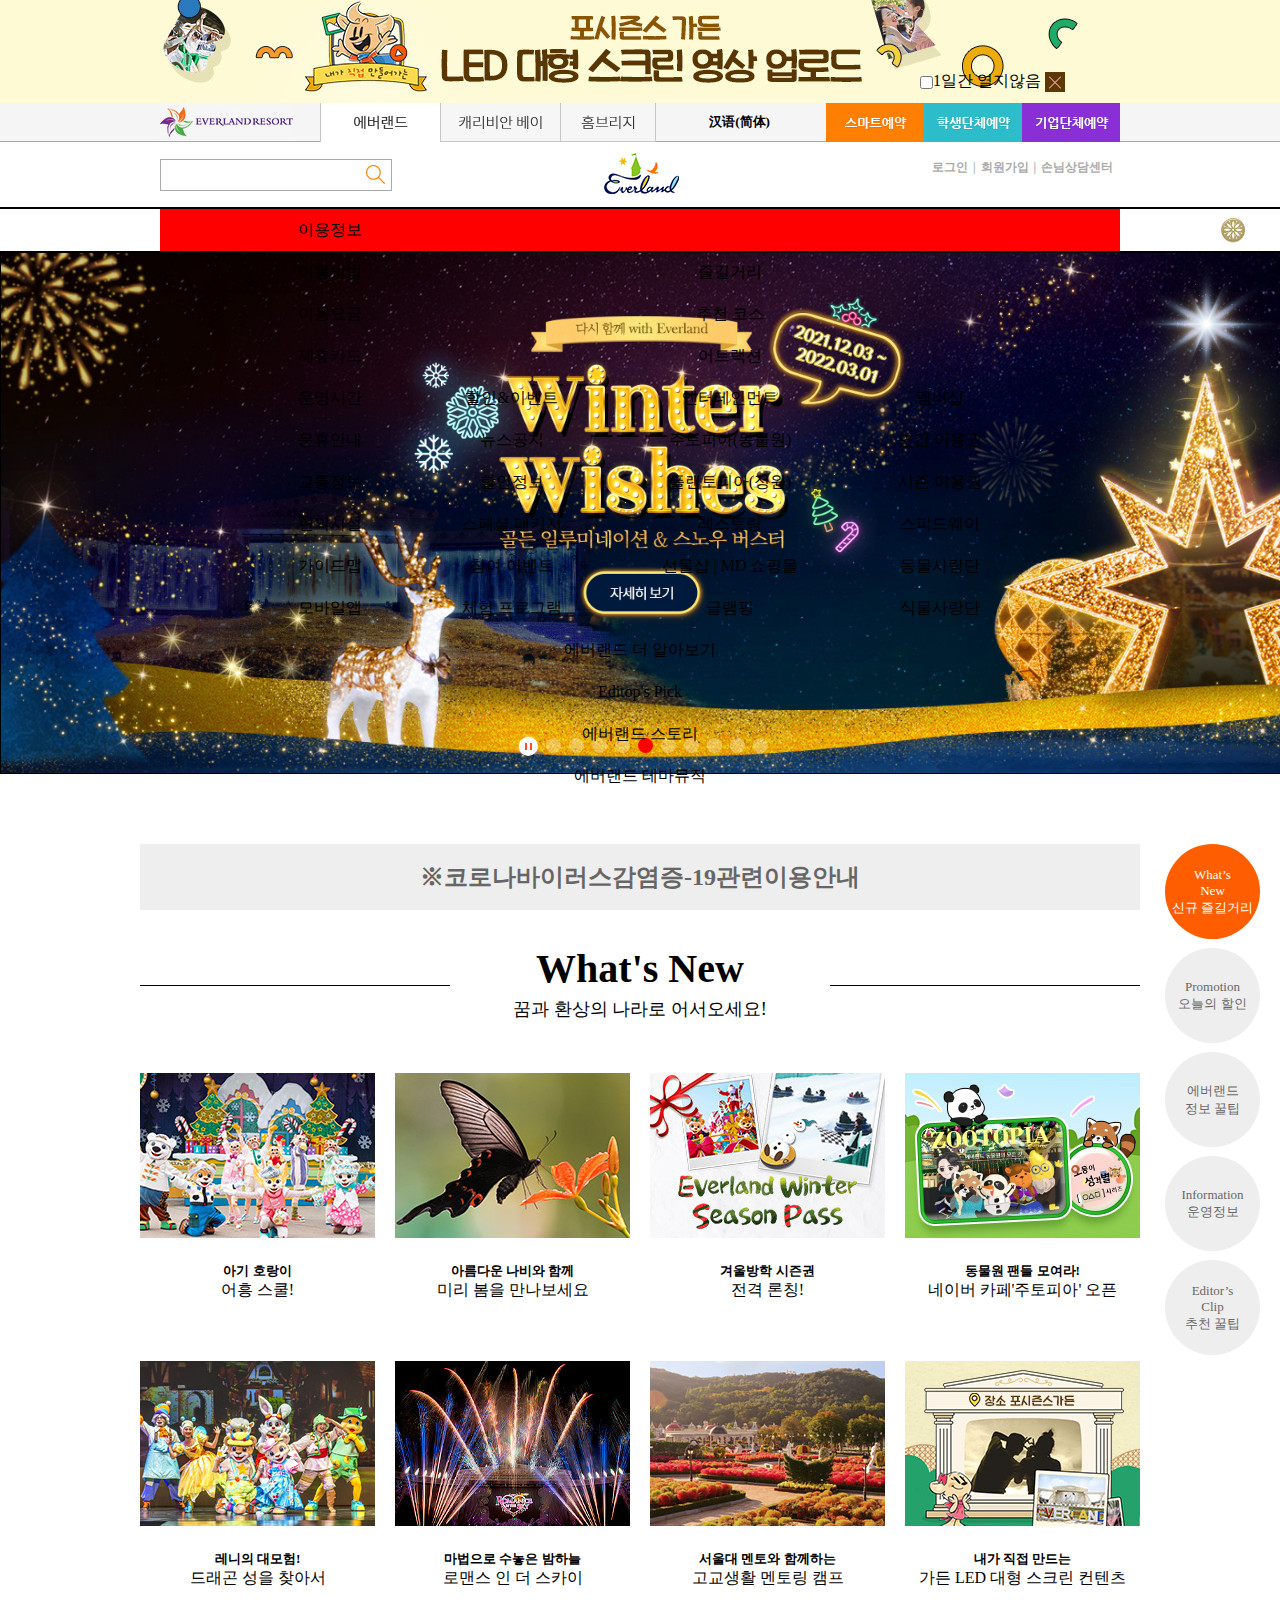
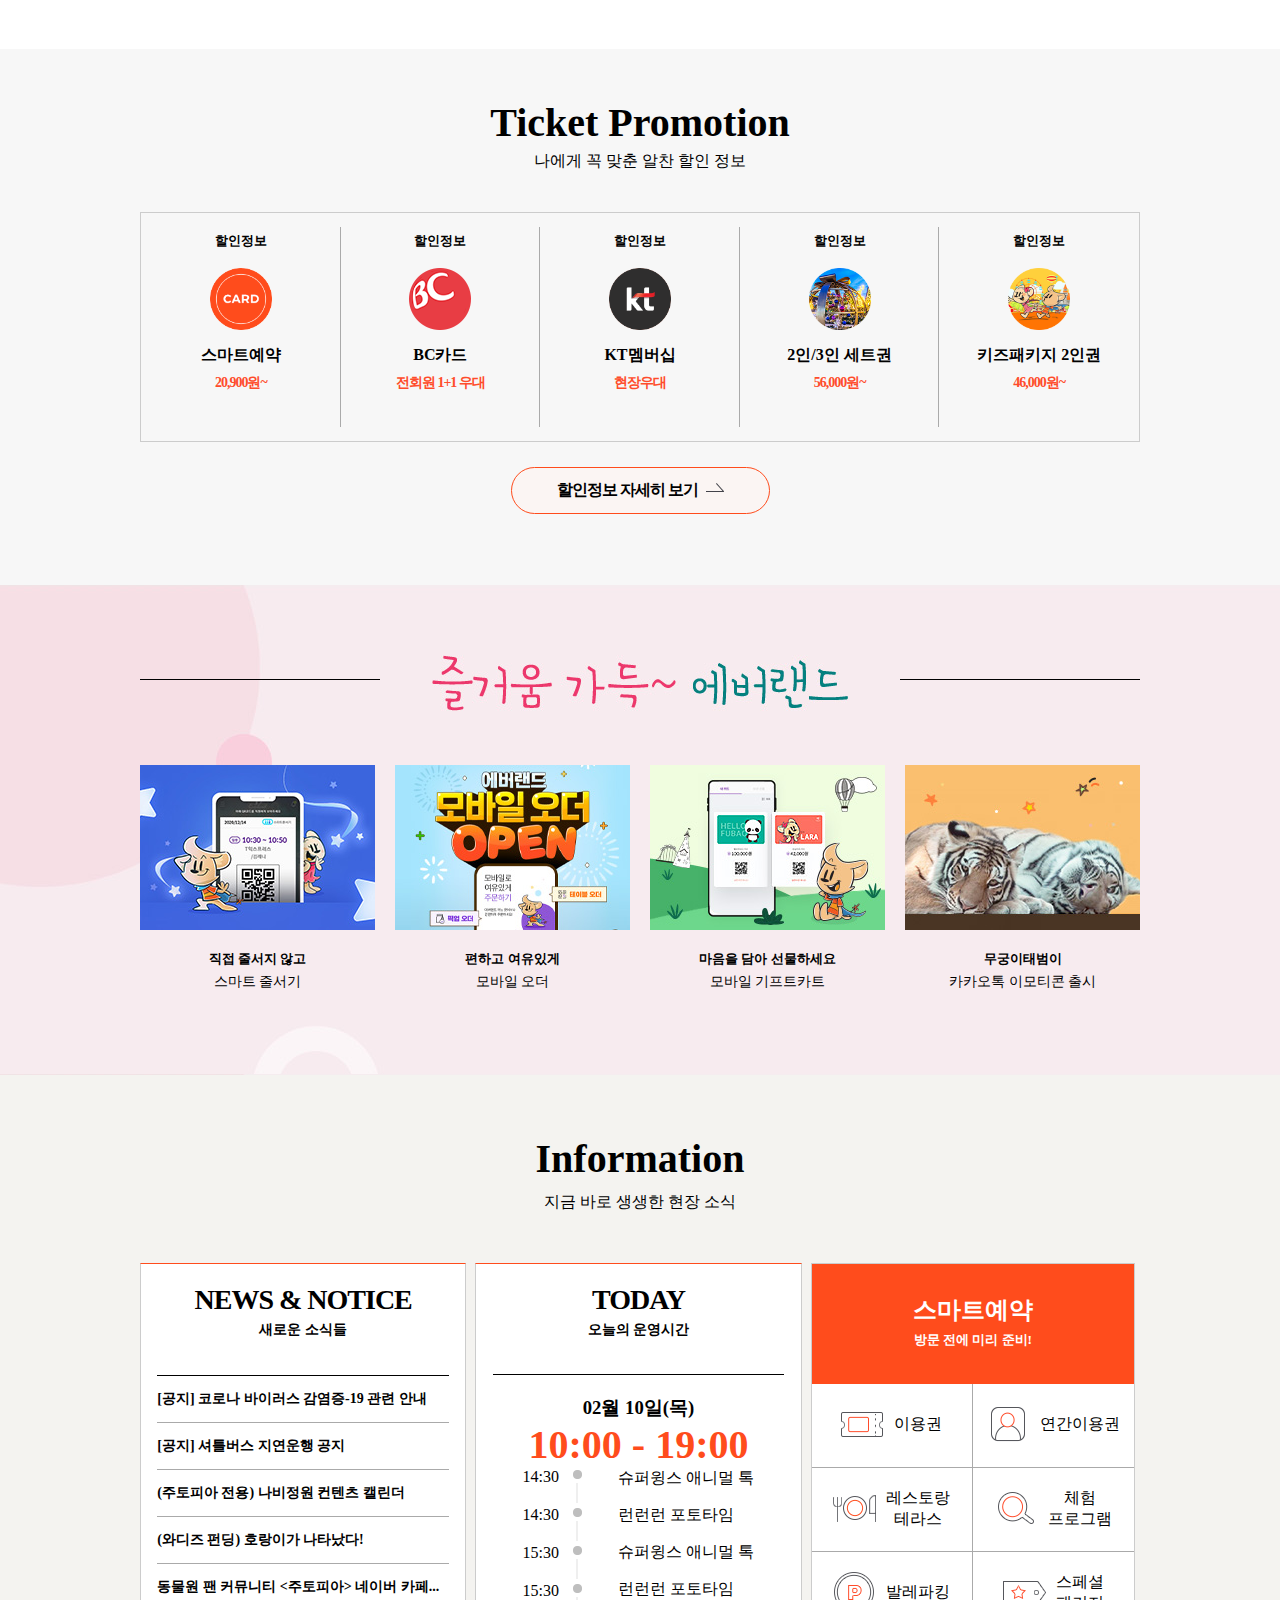
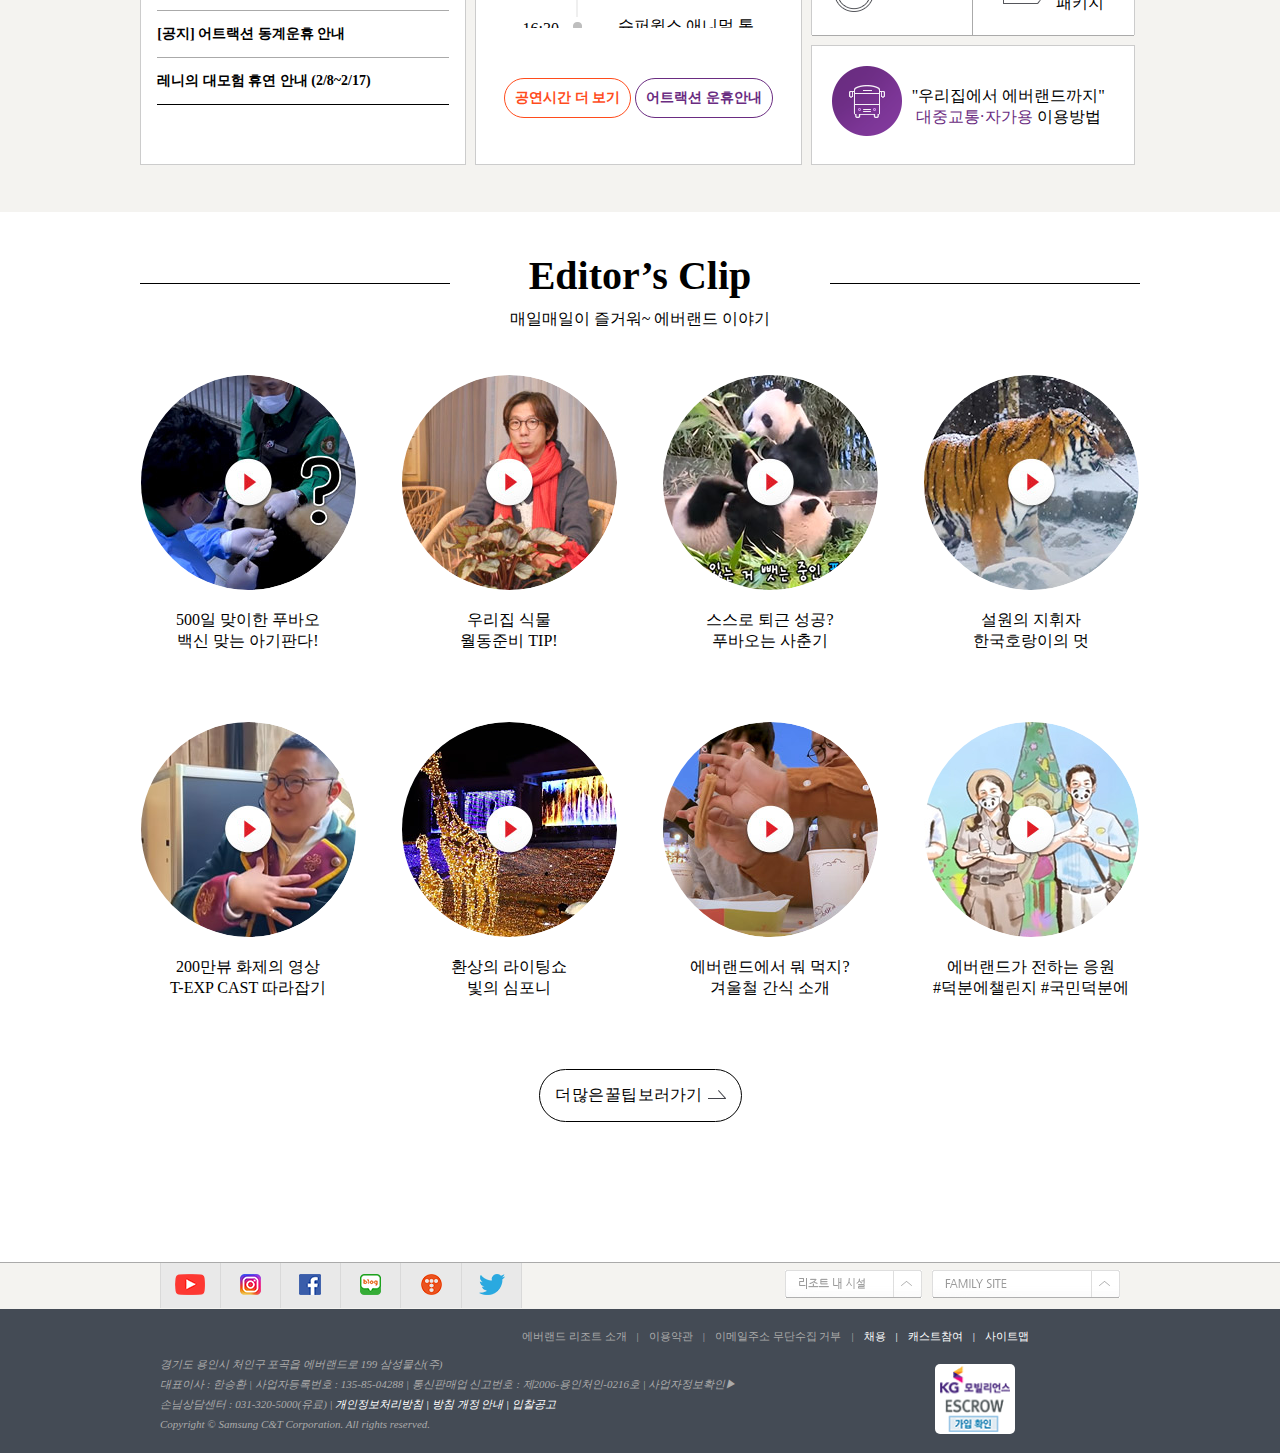
==== commit 8e30320e: "20220216ver1" ====
--- a/index.html
+++ b/index.html
@@ -45,10 +45,20 @@
 			  else if($(window).scrollTop()<800){$('#new_side_box').css({'position':'absolute','right':'20px'})
 			  $('#new_slide>li:nth-child(1)').css({'background-color':'rgb(255, 94, 0)','color':'#fff'}).siblings('li').css({'background-color':'#fff','color':'#000'})}
 		  })
+		  $('#pop_close').click(function(){
+			  $('#pop_hidden_box').slideUp();
+		  })
 	  })
   </script>
   <style>
-	* { margin: 0; padding: 0; list-style: none; }
+	* { margin: 0; padding: 0; list-style: none;}
+	#pop{background-color: #fefad4;}
+	#pop_hidden_box{width: 960px; height: 103px; margin: auto; position: relative;}
+	#pop_hidden_img{width: 100%;}
+	#pop_hidden_box>p{width: 200px; height: 25px; line-height: 25px; position: absolute; bottom: 10px; right: 0;}
+	#pop_hidden_box>p>input{vertical-align: middle;}
+	#pop_hidden_box>p>img{vertical-align: middle;}
+	#pop_close{}
 	#header1{width: 100%; height: 38px; border-bottom: 1px solid #aaa; background-color: #f5f5f5;}
 	#header1_box{width: 960px; height: 38px; margin: auto;}
 	#logo{width: 160px; height: 38px; float: left; cursor: pointer;}
@@ -68,7 +78,7 @@
 	#header2_right>ul>li>h5::after{content: "|"; margin: 0 5px;}
 	#header2_right>ul>li:last-child>h5::after{content: ""; margin-left: 0;}
 	#header3{width: 100%; height: 42px; border-bottom: 1px solid #000; position: relative;}
-	#header3_box{width: 960px; height: 42px; margin: auto;}
+	#header3_box{width: 960px; height: 42px; margin: auto; background-color: red;}
 	#header3_box>ul{width: 100%; text-align: center; line-height: 42px; }
 	#header3_box>ul>li{display: inline-block; padding: 0 5%; cursor: pointer;}
 	#header3_box>ul>li:hover{background-color: rgb(255, 94, 0); color: #fff;}
@@ -205,6 +215,17 @@
 	#footer_bottom_image_box>img{width: 70px; position: absolute; top: 0; left: 0; right: 0; bottom: 0; margin: auto;}
 
   </style> </head> <body>
+	  <div id="pop">
+		  <div id="pop_hidden_box">
+			  <img src="images/img_top_banner.jpg" alt="" id="pop_hidden_img">
+				<p>
+					<input type="checkbox">1일간 열지않음
+					<img src="icons/KakaoTalk_20220216_121510124.jpg" alt="" id="pop_close">
+				</p>
+			</div>
+		 
+		  
+	  </div>
   <!-----header시작---------------------------------------------------------->
 		<header> 
 				<div id="header1"><!-- w100% h38 bdb -->
@@ -237,11 +258,52 @@
 				<div id="header3"><!-- w100% h42 bdb -->
 							<div id="header3_box"><!-- w1000 h42 m:a -->
 								<ul>
-									<li>이용정보</li>
-									<li>할인&이벤트</li>
-									<li>즐길거리</li>
-									<li>멤버십</li>
-									<li>에버랜드 더 알아보기</li>
+									<li>이용정보
+										<ul>
+											<li>이용방법</li>
+											<li>이용요금</li>
+											<li>제휴카드</li>
+											<li>운영시간</li>
+											<li>운휴안내</li>
+											<li>교통정보</li>
+											<li>편의시설</li>
+											<li>가이드맵</li>
+											<li>모바일앱</li>
+										</ul>
+									</li>
+									<li>할인&이벤트
+										<ul>
+											<li>뉴스공지</li>
+											<li>할인정보</li>
+											<li>스페셜 패키지</li>
+											<li>참여 이벤트</li>
+											<li>체험 프로그램</li>
+										</ul>
+									</li>
+									<li>즐길거리
+										<ul>
+											<li>추천 코스</li>
+											<li>어트랙션</li>
+											<li>엔터테인먼트</li>
+											<li>주토피아(동물원)</li>
+											<li>플랜토피아(정원)</li>
+											<li>레스토랑</li>
+											<li>선물샵 | MD 쇼핑몰</li>
+											<li>글램핑</li>
+										</ul>
+									</li>
+									<li>멤버십 <ul>
+										<li>연간 이용권</li>
+										<li>시즌 이용권</li>
+										<li>스피드웨이</li>
+										<li>동물사랑단</li>
+										<li>식물사랑단</li>
+									</ul></li>
+									<li>에버랜드 더 알아보기 <ul>
+										<li>Editop's Pick</li>
+										<li>에버랜드 스토리</li>
+										<li>에버랜드 테마뮤직</li>
+									</ul></li>
 								</ul>
 								
 							</div>
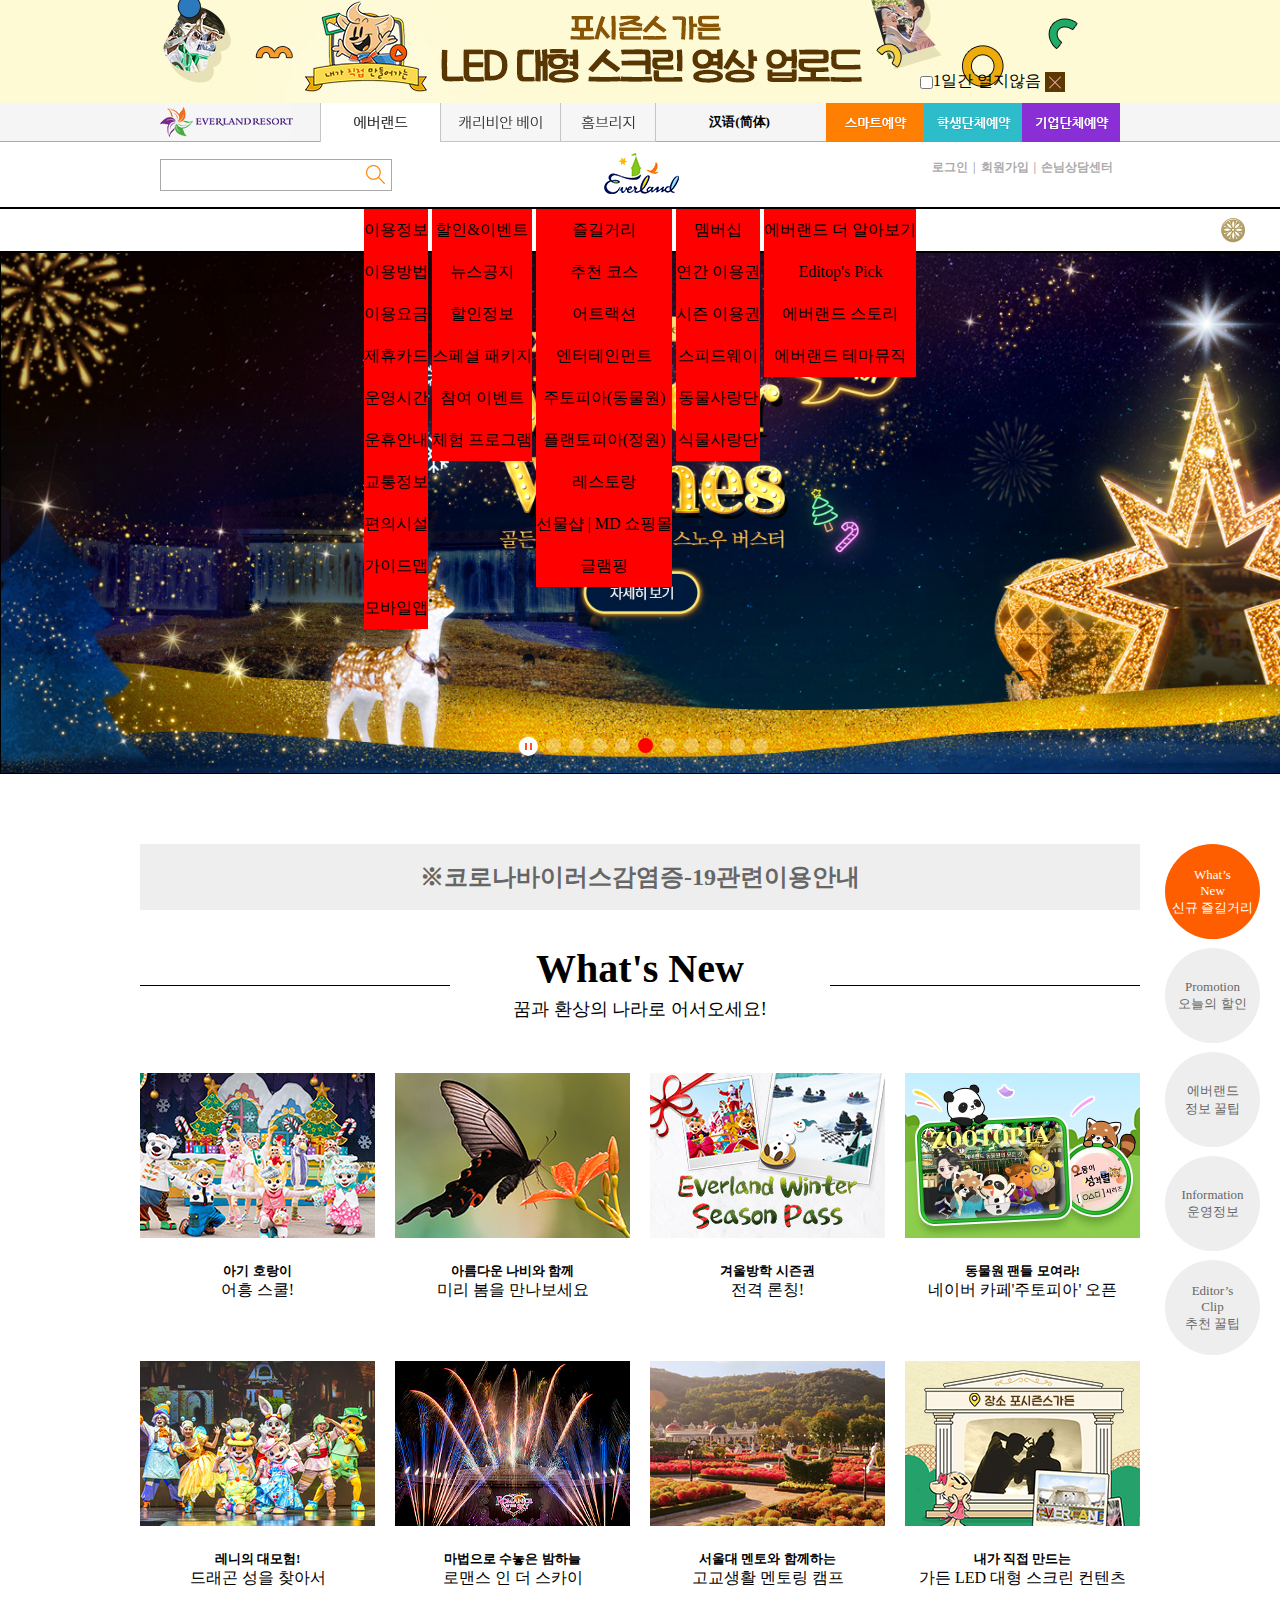
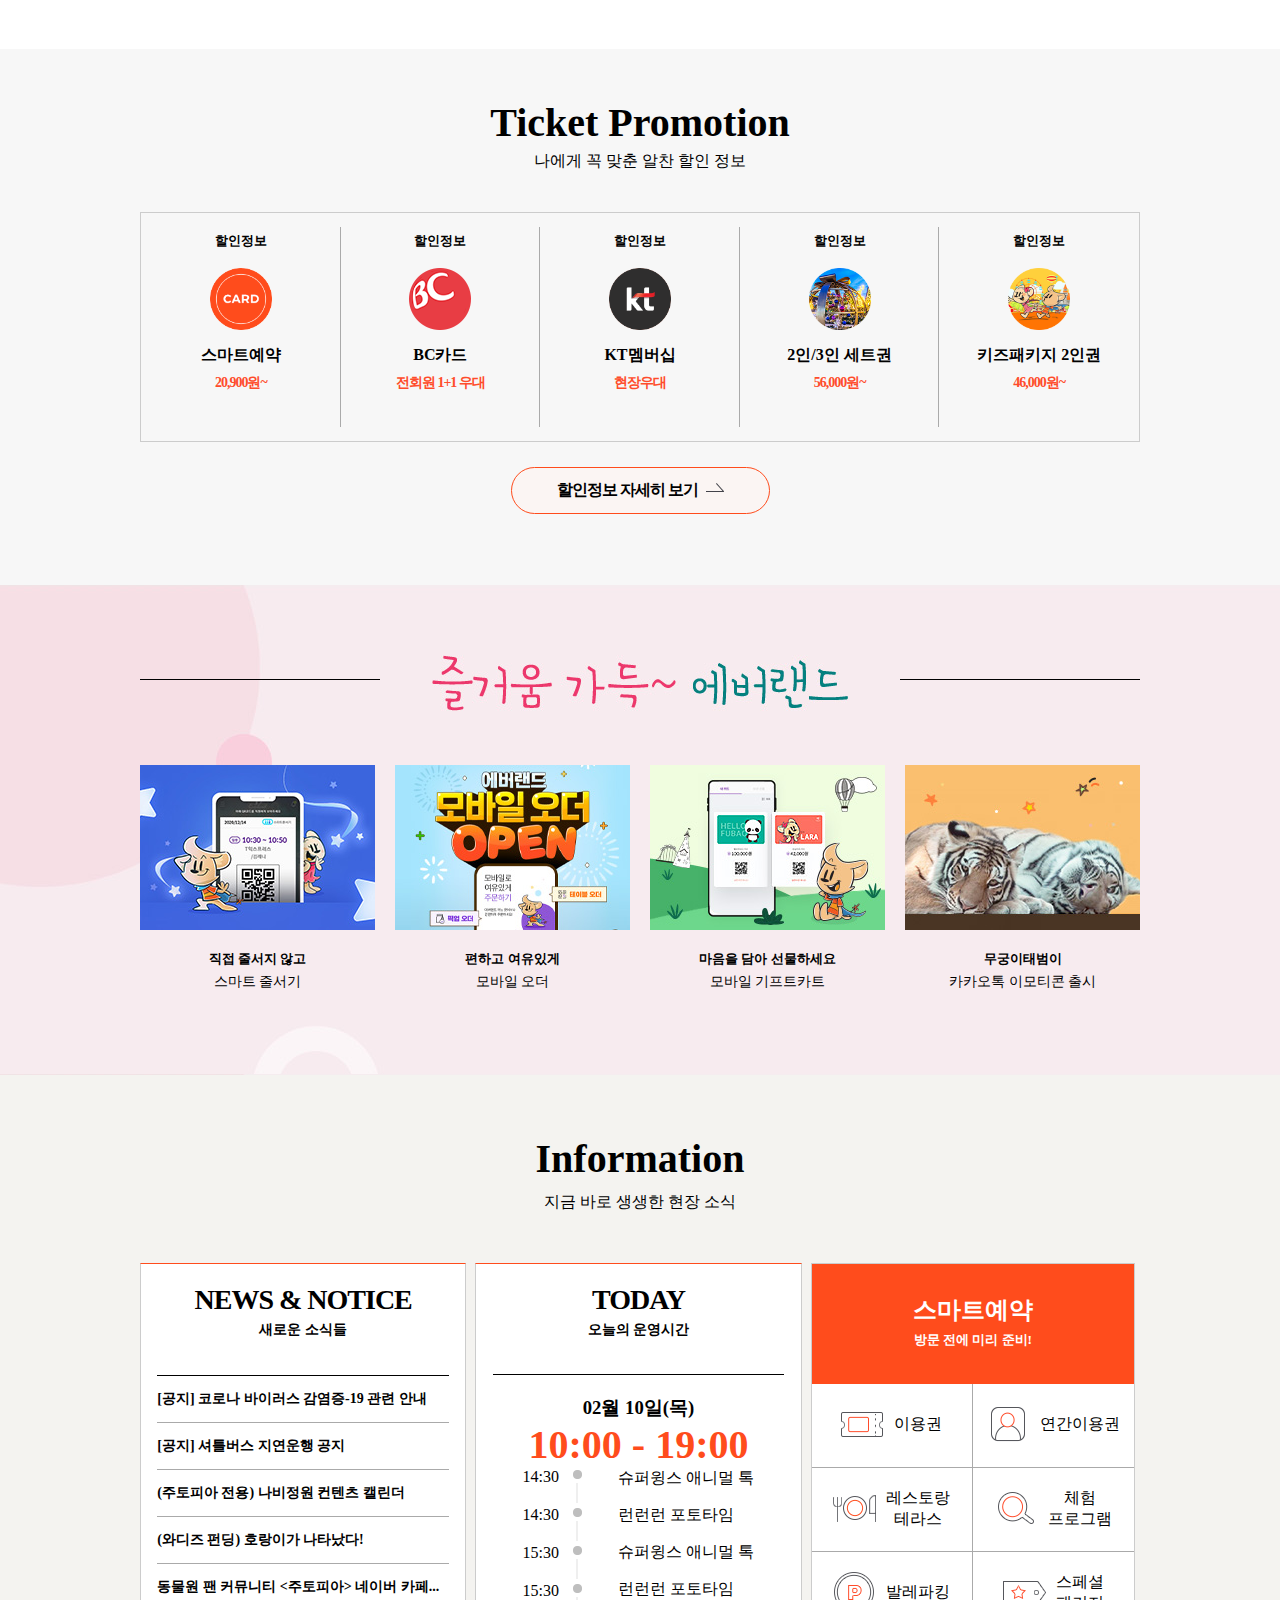
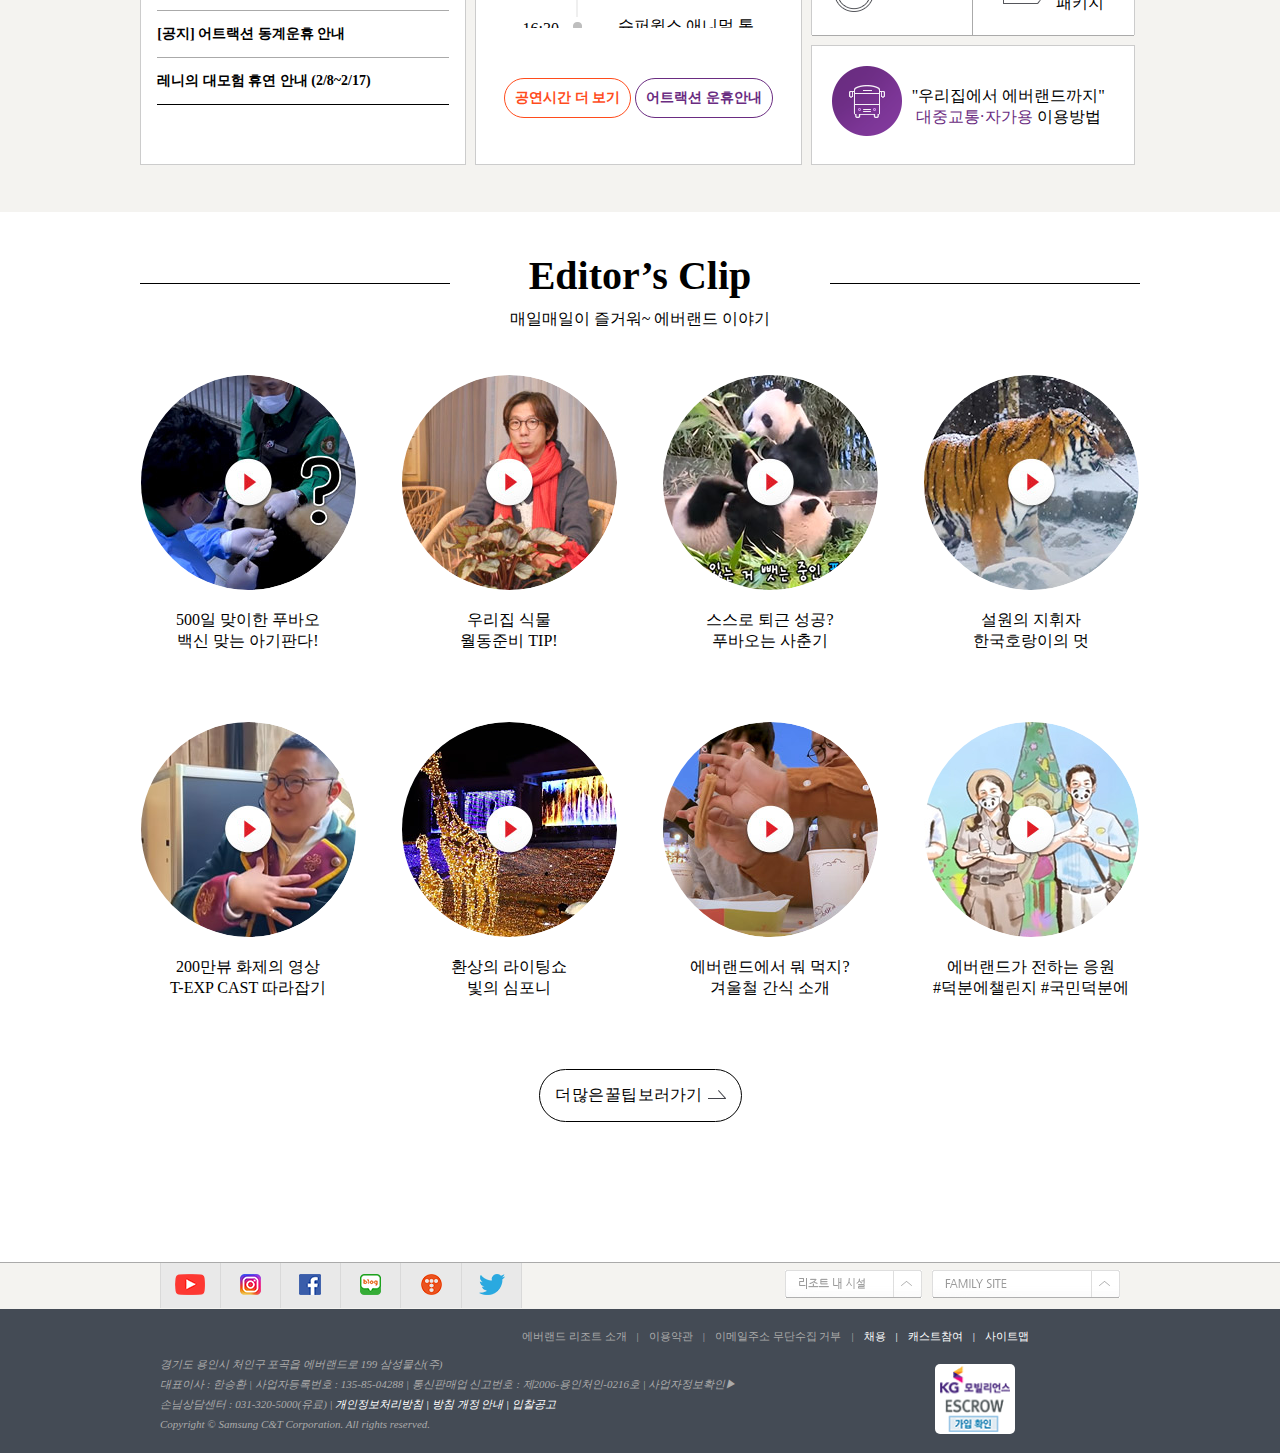
==== commit 675e7fd6: "20220216ver2" ====
--- a/index.html
+++ b/index.html
@@ -78,9 +78,9 @@
 	#header2_right>ul>li>h5::after{content: "|"; margin: 0 5px;}
 	#header2_right>ul>li:last-child>h5::after{content: ""; margin-left: 0;}
 	#header3{width: 100%; height: 42px; border-bottom: 1px solid #000; position: relative;}
-	#header3_box{width: 960px; height: 42px; margin: auto; background-color: red;}
+	#header3_box{width: 960px; height: 42px; margin: auto;}
 	#header3_box>ul{width: 100%; text-align: center; line-height: 42px; }
-	#header3_box>ul>li{display: inline-block; padding: 0 5%; cursor: pointer;}
+	#header3_box>ul>li{display: inline-block; cursor: pointer; background-color: red; vertical-align: top;}
 	#header3_box>ul>li:hover{background-color: rgb(255, 94, 0); color: #fff;}
 	#header3>img{width: 24px; position: absolute; right: 35px; top: 0; bottom: 0; margin: auto;}
 	#slide{width: 100%; height: auto; background: url(images/slide3_bg.jpg) 0 center no-repeat; background-size: cover; border: 1px solid #000; cursor: pointer;}
@@ -259,7 +259,7 @@
 							<div id="header3_box"><!-- w1000 h42 m:a -->
 								<ul>
 									<li>이용정보
-										<ul>
+										<ul class="">
 											<li>이용방법</li>
 											<li>이용요금</li>
 											<li>제휴카드</li>
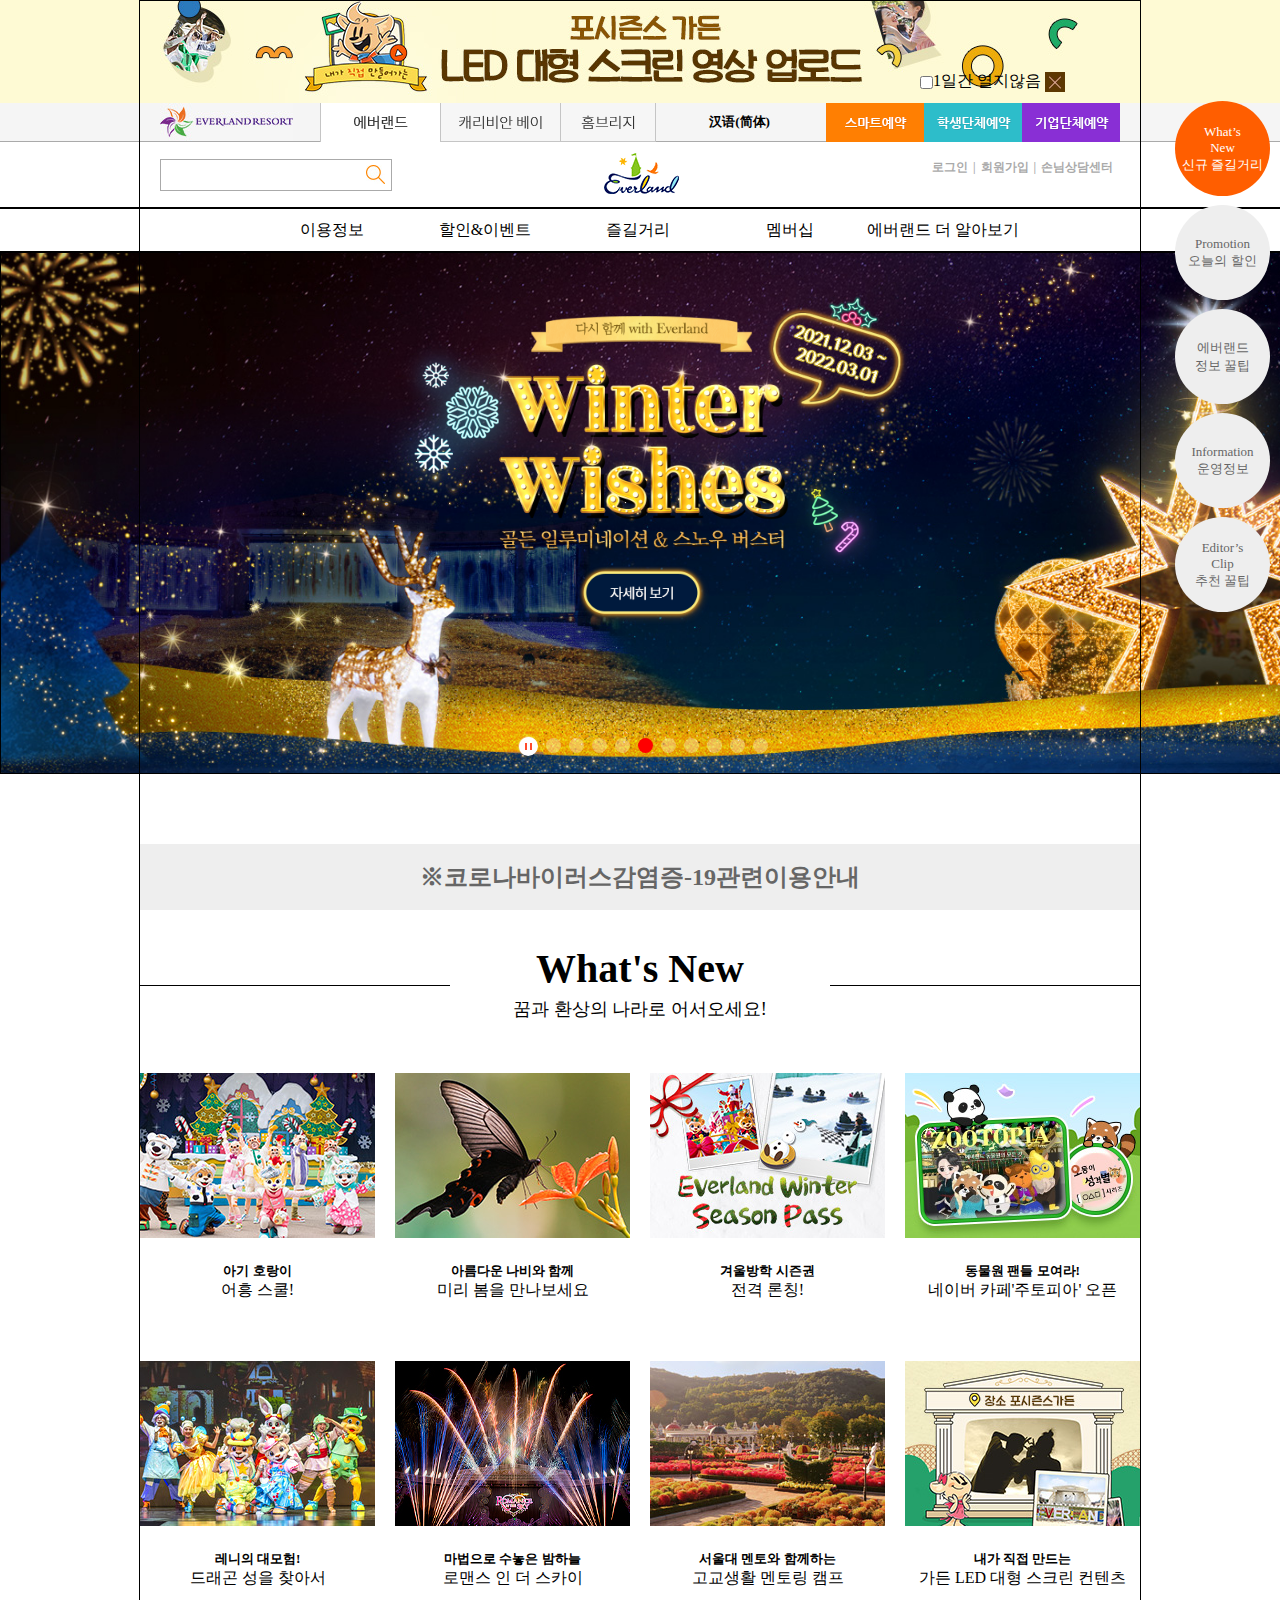
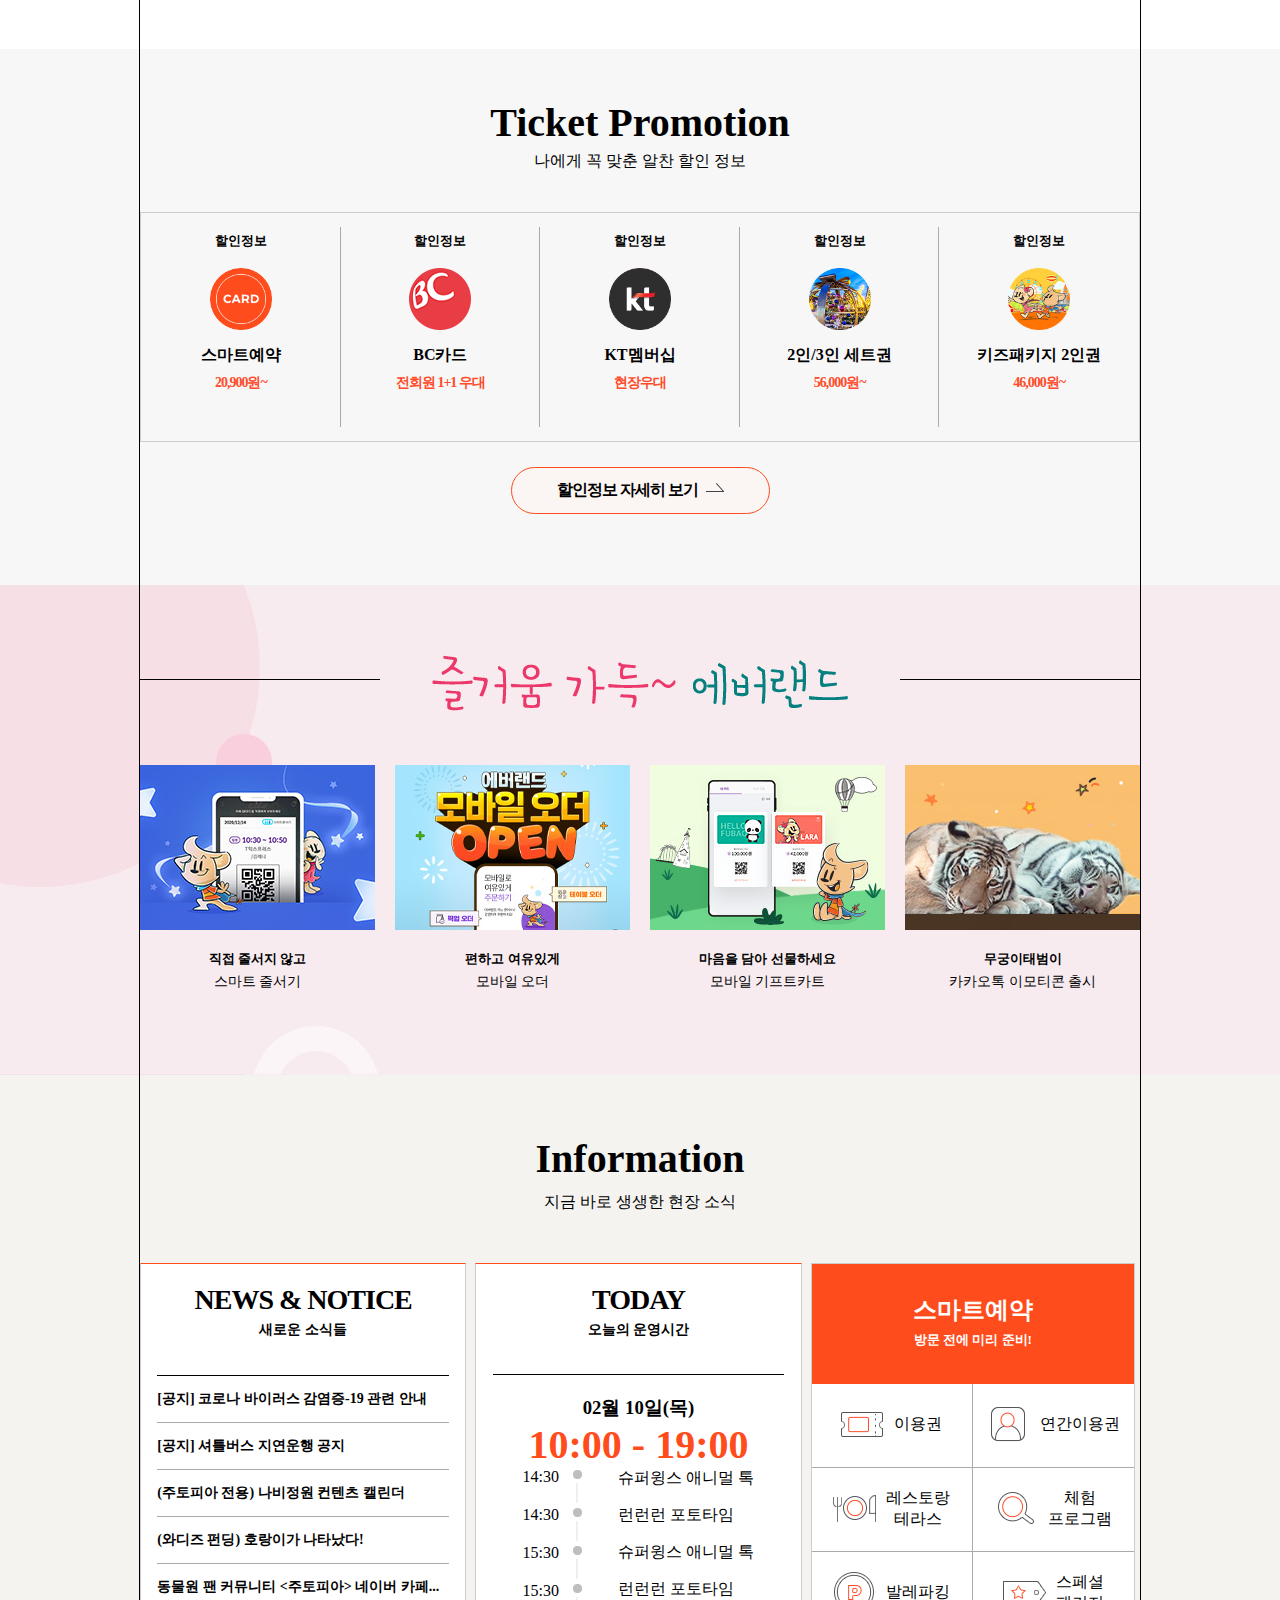
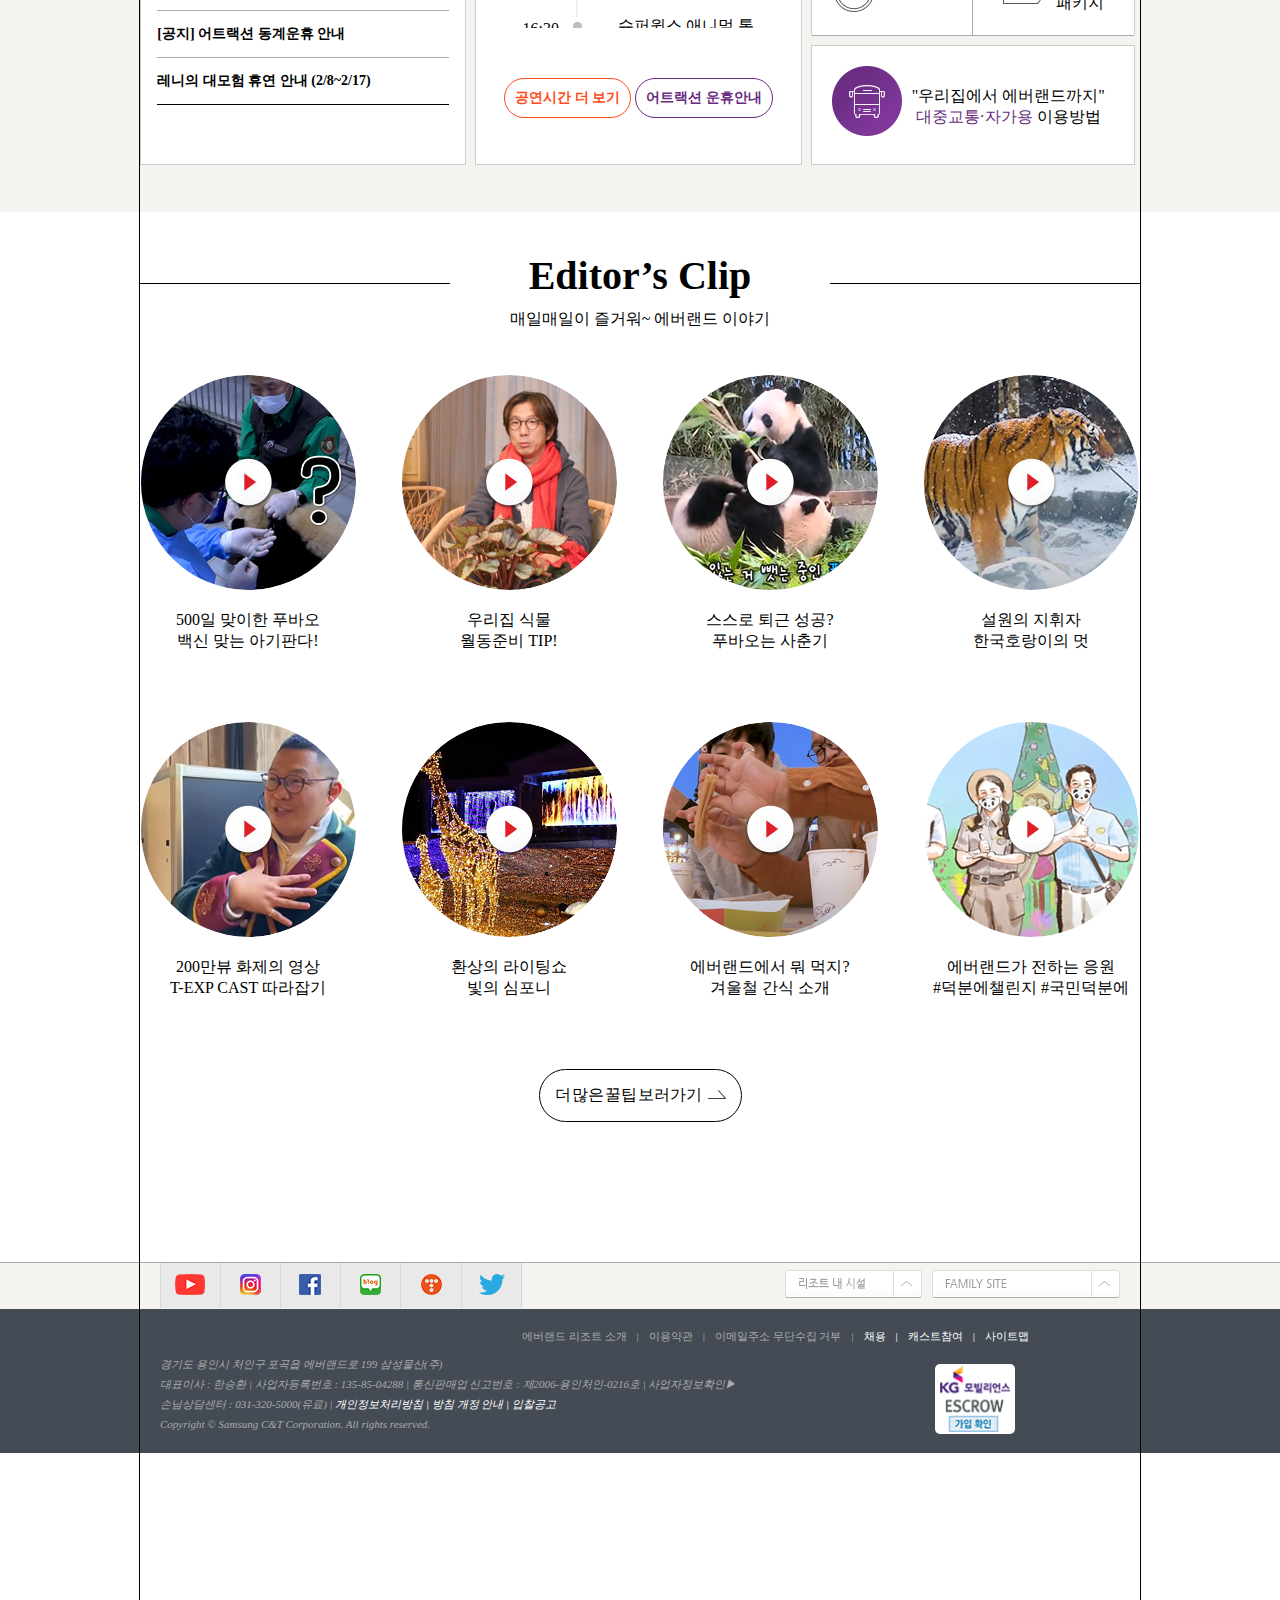
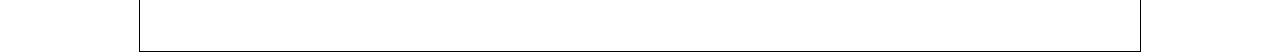
==== commit 44044ccc: "nav+scroll" ====
--- a/index.html
+++ b/index.html
@@ -4,217 +4,9 @@
   <meta charset="UTF-8">
   <title>Document</title>
   <script src="https://ajax.googleapis.com/ajax/libs/jquery/3.6.0/jquery.min.js"></script>
-  <script>
-	  $(document).ready(()=>{
-		  var slideBtn = $('#slide_btn>ul>li:not(:first-child)')
-		  var slideBtnStop = $('#slide_btn>ul>li:first-child')
-		  slideBtn.click(function(){
-			$(this).css({'background-color':'red'}),
-			$(this).siblings().css({'background-color':'rgba(255,255,255,0.3)'})
-			slideBtnStop.click(function(){
-				$(this).css({'transform':'transformX(20px)'})
-			})
-		  })
-		  $('#footer_top_image1').click(function(){
-			  $('#footer_top_hover_list_left').toggle();
-		  })
-		  $('#footer_top_image2').click(function(){
-			  $('#footer_top_hover_list_right').toggle();
-		  })
-		  $(window).scroll(function(){
-			  if($(window).scrollTop()>800){
-				  $('#new_side_box').css({'position':'fixed','top':'100px', 'right':'20px'})
-				  
-			  }
-			  if($(this).scrollTop() > 1200 && $(this).scrollTop() < 1700){
-				$('#new_slide>li:nth-child(2)').css({'background-color':'rgb(255, 94, 0)','color':'#fff'}).siblings('li').css({'background-color':'#fff','color':'#000'})
-			  }
-			  if($(this).scrollTop() > 1700 && $(this).scrollTop() < 2000){
-				$('#new_slide>li:nth-child(3)').css({'background-color':'rgb(255, 94, 0)','color':'#fff'}).siblings('li').css({'background-color':'#fff','color':'#000'})
-			  }
-			  if($(this).scrollTop() > 2000 && $(this).scrollTop() < 2300){
-				$('#new_slide>li:nth-child(3)').css({'background-color':'rgb(255, 94, 0)','color':'#fff'}).siblings('li').css({'background-color':'#fff','color':'#000'})
-			  }
-			  if($(this).scrollTop() > 2300 && $(this).scrollTop() < 2700){
-				$('#new_slide>li:nth-child(4)').css({'background-color':'rgb(255, 94, 0)','color':'#fff'}).siblings('li').css({'background-color':'#fff','color':'#000'})
-			  }
-			  if($(this).scrollTop() > 2700){
-				$('#new_slide>li:nth-child(5)').css({'background-color':'rgb(255, 94, 0)','color':'#fff'}).siblings('li').css({'background-color':'#fff','color':'#000'})
-			  }
-
-			  else if($(window).scrollTop()<800){$('#new_side_box').css({'position':'absolute','right':'20px'})
-			  $('#new_slide>li:nth-child(1)').css({'background-color':'rgb(255, 94, 0)','color':'#fff'}).siblings('li').css({'background-color':'#fff','color':'#000'})}
-		  })
-		  $('#pop_close').click(function(){
-			  $('#pop_hidden_box').slideUp();
-		  })
-	  })
-  </script>
-  <style>
-	* { margin: 0; padding: 0; list-style: none;}
-	#pop{background-color: #fefad4;}
-	#pop_hidden_box{width: 960px; height: 103px; margin: auto; position: relative;}
-	#pop_hidden_img{width: 100%;}
-	#pop_hidden_box>p{width: 200px; height: 25px; line-height: 25px; position: absolute; bottom: 10px; right: 0;}
-	#pop_hidden_box>p>input{vertical-align: middle;}
-	#pop_hidden_box>p>img{vertical-align: middle;}
-	#pop_close{}
-	#header1{width: 100%; height: 38px; border-bottom: 1px solid #aaa; background-color: #f5f5f5;}
-	#header1_box{width: 960px; height: 38px; margin: auto;}
-	#logo{width: 160px; height: 38px; float: left; cursor: pointer;}
-	#header1_menu{width: 500px; height: 38px; float: left;}
-	#header2_menu{width: 294px; height: 38px; float: right;}
-	#header2_menu>li{float: left; cursor: pointer;}
-	#header1_menu>li{float: left; cursor: pointer;}
-	#header1_menu>li:last-child{float: right; line-height: 38px;margin-right: 50px;}
-	#header2{width: 100%; height: 65px; border-bottom: 2px solid #000; overflow: hidden; position: relative;}
-	#header2_box{width: 960px; height: 65px;  position: absolute; left: 0; right: 0; top: 0; bottom: 0; margin: auto;}
-	#header2_left{width: 230px; height: 30px; background-color: #fff; border: 1px solid #aaa; float: left; margin-top: 17px;}
-	#header2_left>input{width: 200px; height: 20px; border: none; vertical-align: middle;}
-	#header2_left>img{vertical-align: middle; padding: 5px;}
-	#header2_logo{position: absolute; width: 115px; height: 50px; left: 0; right: 0; top: 0; bottom: 0; margin: auto; cursor: pointer;}
-	#header2_right{width: 188px; float: right; margin-top: 18px;}
-	#header2_right>ul>li{float: left; color: #aaa; font-size: 14px;  font-weight: 100; text-align: center; cursor: pointer;}
-	#header2_right>ul>li>h5::after{content: "|"; margin: 0 5px;}
-	#header2_right>ul>li:last-child>h5::after{content: ""; margin-left: 0;}
-	#header3{width: 100%; height: 42px; border-bottom: 1px solid #000; position: relative;}
-	#header3_box{width: 960px; height: 42px; margin: auto;}
-	#header3_box>ul{width: 100%; text-align: center; line-height: 42px; }
-	#header3_box>ul>li{display: inline-block; cursor: pointer; background-color: red; vertical-align: top;}
-	#header3_box>ul>li:hover{background-color: rgb(255, 94, 0); color: #fff;}
-	#header3>img{width: 24px; position: absolute; right: 35px; top: 0; bottom: 0; margin: auto;}
-	#slide{width: 100%; height: auto; background: url(images/slide3_bg.jpg) 0 center no-repeat; background-size: cover; border: 1px solid #000; cursor: pointer;}
-	#slide_btn{width: 350px; height: 50px; margin: auto; margin-bottom: 10px;}
-	#slide_btn>ul{text-align: center;}
-	#slide_btn>ul>li{width: 15px; height: 15px; border-radius: 20px; background-color: rgba(255, 255, 255, 0.3); display: inline-block; margin-top: 20px; margin-left: 4px;}
-	#slide_btn>ul>li:first-child{width: 20px; height: 20px; overflow: hidden; transform: translateY(3px);}
-	#slide_btn>ul>li:nth-child(6){background-color: red;}
-	#slide_btn>ul>li>img{ vertical-align: top;}
-	#slide>img{width: 100%; margin: auto;}
-	#banner_notice{width: 1000px; height: 66px;background-color: #eee; margin: auto; text-align: center; line-height: 66px; margin-top: 70px; font-size: 16px; color: #666; word-spacing: -6px; cursor: pointer;}
-	#banner_notice>h2{font-weight: 700;}
-	#new_box{width: 100%; height: 788px; position: relative;}
-	#new{width: 1000px; height: 788px; margin: auto; position: relative;}
-	#new_side_box{width: 95px; height: 515px; position: absolute;  top: 0; right: 20px;}
-	#new_slide>li{width: 95px; height: 95px; top: 0; left: 0; background-color:  #eee; border-radius: 100px; margin-bottom: 5px; text-align: center; font-size: 13px; display: inline-block; position: relative; color: #666;}
-	#new_slide>li>p{ position: absolute; top: 50%; left: 0; right: 0; margin: auto; transform: translateY(-50%);}
-	#new_slide>li:first-child{background-color: rgb(255, 94, 0); color: #fff;}
-	#new_slide>li:last-child{margin-bottom: 0;}
-	#new_title{width: 1000px; height: 100px; text-align: center; margin-top: 35px; position: relative;}
-	#new_title>h2{font-size: 40px; font-weight: 900;}
-	#new_title>h4{font-size: 18px; font-weight: 300; margin-top: 5px;}
-	.line_left{position: absolute; left: 0; top: 40%; width: 31%; height: 1px; background-color: #000;}
-	.fun_line_left{position: absolute; left: 0; top: 40%; width: 24%; height: 1px; background-color: #000;}
-	.line_right{position: absolute; right: 0; top: 40%; width: 31%; height: 1px; background-color: #000;}
-	.fun_line_right{position: absolute; right: 0; top: 40%; width: 24%; height: 1px; background-color: #000;}
-	#new>ul{margin-top: 28px;}
-	#new>ul>li{width: 235px; margin-right: 20px;  padding-bottom: 20px; margin-bottom: 40px; float: left; text-align: center; cursor: pointer;}
-	#new>ul>li>div>img{transition: 0.2s; vertical-align: top;}
-	#new>ul>li:hover>div>img{transform: scale(1.03);}
-	#new>ul>li>h5{margin-top: 24px;}
-	#new>ul>li:nth-child(4n){margin-right: 0;}
-	.ovh{overflow: hidden;}
-	.ovh>img{vertical-align: top; transition: 0.2s;}
-	#ticket_promotion{width: 100%; height: 536px; background-color: #f7f7f7; overflow: hidden;}
-	#ticket_promotion_box{width: 1000px; height: 536px; margin: auto; text-align: center;}
-	#ticket_promotion_box>h2{margin-top: 50px; font-size: 40px; font-weight: 900;}
-	#ticket_promotion_box>h5{font-size: 16px; font-weight: 300; margin-top: 5px;}
-	#ticket_promotion_box>ul{margin-top: 40px; height: 228px; border: 1px solid #ccc;}
-	#ticket_promotion_box>ul>li{width: 20%; height: 228px;box-sizing: border-box; float: left; cursor: pointer; position: relative;}
-	#ticket_promotion_box>ul>li::after{content: ""; height: 200px; width: 1px; background-color: #aaa; position: absolute; top: 14px; right: 0;}
-	#ticket_promotion_box>ul>li:last-child::after{content: ""; width: 1px; height: 200px; position: absolute; top: 14px; right: 0; background-color: #f7f7f7; }
-	#ticket_promotion_box>ul>li>h5{margin-top: 19px;}
-	#ticket_promotion_box>ul>li>img{width: 62px; margin-top: 18px; vertical-align: top;}
-	#ticket_promotion_box>ul>li>h4{margin-top: 15px;}
-	#ticket_promotion_box>ul>li>p{margin-top: 8px; color: #ff4c2b; font-size: 14px; font-weight: 700; letter-spacing: -1px;}
-	#ticket_btn{border: 1px solid #ff4c1c; font-weight: 700; letter-spacing: -1px; margin-top: 25px; background-color: #fbf5f3; display: inline-block; padding: 12px 45px; border-radius: 80px; cursor: pointer;}
-	#ticket_btn>img{margin-bottom: 3px; margin-left: 5px;}
-	#fun{width: 100%; height: 490px; background: url(images/joy_bg.jpg); overflow: hidden;}
-	#fun_box{width: 1000px; height: 100%;margin: auto; text-align: center;}
-	#fun_title{margin-top: 70px; position: relative;}
-	#fun_box>ul{margin-top: 50px;}
-	#fun_box>ul>li{float: left; width: 235px; margin-right: 20px; cursor: pointer;}
-	#fun_box>ul>li:last-child{margin-right: 0;}
-	#fun_box>ul>li>h5{margin-top: 20px;}
-	#fun_box>ul>li>p{margin-top: 5px; font-size: 14px;}
-	#fun_box>ul>li:hover img{transform: scale(1.02);}
-	#information{width: 100%; height: 737px;  text-align: center; background-color: #f4f3f0;}
-	#information_box{width: 1000px; margin: auto; overflow: hidden;}
-	#information_box>h2{margin-top: 60px; font-size: 40px;}
-	#information_box>h5{margin-top: 10px; font-size: 16px; font-weight: 300;}
-	#information_box>ul{margin-top: 50px;}
-	#information_box>ul>li{float: left; width: 324.33px; height: 500px; margin-right: 9px; border: 1px solid #ccc; border-top: 1px solid #ff4c1c; background-color: #fff;}
-	#information_box>ul>li:last-child{margin-right: 0; color: #fff; background-color: #f4f3f0; border: none;}
-	#information_box>ul>li>h3{margin-top: 20px; font-size: 28px; font-weight: 900; letter-spacing: -1px;}
-	#information_box>ul>li>h5{margin-top: 5px; font-size: 14px;}
-	#news_notice{width: 90%; font-size: 14px; margin: auto; margin-top: 36px; text-align: left; border-top: 1px solid #000; border-bottom: 1px solid #000; font-weight: 700;}
-	#news_notice>li{border-bottom: 1px solid #aaa; padding: 14px 0; cursor: pointer;}
-	#news_notice>li:last-child{border-bottom: none;}
-	#today_list>h3{border-top: 1px solid #000; width: 90%; margin: auto; margin-top: 35px; padding-top: 20px;}
-	#today_list>h4{font-size: 40px; color: #ff4c1c;}
-	#today_list>ul>li>img{vertical-align: bottom; height: 32px;}
-	#today_time{width: 90%; height: 160px; margin: auto;  overflow: auto;}
-	#today_time_left{float: left; margin-left: 30px;}
-	#today_time_left>li>img{vertical-align: top; margin-left: 10px;}
-	#today_time_right{float: right;}
-	#today_time_right>li{margin-bottom: 16px; margin-right: 30px; text-align: left;}
-	#today>p{border: 1px solid #ff4c1c; display: inline-block; margin-top: 50px; border-radius: 20px; padding: 10px; font-size: 14px; color: #ff4c1c; font-weight: 700; cursor: pointer;}
-	#today>p:last-child{border: 1px solid #6a2c81; color: #6a2c81;}
-	#today_smart{width: 100%; height: 500px;}
-	#today_smart_top{width: 100%; height: 372px;  margin-bottom: 10px; background-color: #fff; border: 1px solid #ccc; border-bottom: none; box-sizing: border-box;}
-	#today_smart_top>div{width: 100%; height: 120px; background-color: #ff4c1c; overflow: hidden;}
-	#today_smart_top>div>h3{margin-top: 30px; font-size: 24px;}
-	#today_smart_top>div>h5{margin-top: 5px;}
-	#today_smart_top>ul>li{height: 84px; box-sizing: border-box; border-bottom: 1px solid #aaa; color: #000; cursor: pointer;}
-	.bdra{border-right: 1px solid #aaa;}
-	#today_smart_top>ul>li>p{display: inline-block;  vertical-align: middle;}
-	#today_smart_top>ul>li>img{margin-top: 20px;}
-	#today_smart_top>ul>li{float: left; width: 50%;}
-	.today_smart_top_box{display: inline-block; margin-top: 20px;}
-	.today_smart_top_box>img{float: left; margin-right: 10px;}
-	.today_smart_top_box>p{float: right;}
-	.lh_40{ line-height: 40px;}
-	#today_smart_bottom{width: 100%; height: 120px; color: #000; overflow: hidden; background-color: #fff; border: 1px solid #ccc; box-sizing: border-box; cursor: pointer;}
-	#today_smart_bottom_box{margin-top: 20px;}
-	#today_smart_bottom_box>img{float: left; margin-left: 20px;}
-	#today_smart_bottom_box>p{float: left; margin-top: 20px; margin-left: 10px;}
-	#today_smart_bottom_box>p>span{color: #6a2c81;}
-	#editor{width: 100%; height: 1050px; background-color: #fff; text-align: center; overflow: hidden;}
-	#editor_box{width: 1000px; height: 100%; margin: auto; margin-top: 20px;}
-	#editor_clip_box{position: relative; margin-top: 40px;}
-	#editor_clip_box>h2{font-size: 40px; font-weight: 900;}
-	#editor_clip_box>p{font-size: 16px; margin-top: 10px;}
-	#editor_clip_list{width: 100%; overflow: hidden; margin-top: 45px;}
-	#editor_clip_list>li>p{padding: 20px 0 70px 0;}
-	#editor_clip_list>li{width: 216px;  float: left; box-sizing: border-box; margin-right: 45px; cursor: pointer;}
-	#editor_clip_list>li:nth-child(4n){margin-right: 0;}
-	#editor_clip_list>li:hover img{transform: scale(1.05);}
-	.editor_image_hover_box{width: 216px; border-radius: 300px; overflow: hidden; isolation: isolate;}
-	.editor_image_hover_box>img{border-radius: 200px; vertical-align: top; transition: 0.2s;}
-	#clip_btn{border: 1px solid #000; display: inline-block; padding:15px 15px; border-radius: 50px; word-spacing: -3px; cursor: pointer;}
-	#clip_btn>img{vertical-align: top; margin-top: 5px; margin-left: 5px;}
-	footer{width: 100%; height: 190px;}
-	#footer_top{width: 100%; height: 46px; border-top: 1px solid #aaa; background-color: #f4f3f0;}
-	#footer_top_box{width: 960px; height: 100%; margin: auto; }
-	#footer_bottom{width: 100%; height: 144px; background-color: #444b55;}
-	#footer_bottom_box{width: 960px; height: 100%; margin: auto;}
-	#footer_top_box>ul>li{float: left; cursor: pointer;}
-	#footer_top_image_box{float: right; margin-top: 7px; position: relative; }
-	#footer_top_image_box>img{float: left; margin-left: 10px; cursor: pointer;}
-	#footer_top_image_box>img:first-child{margin-left: 0;}
-	#footer_top_hover_list_left{width: 137px; background-color: #fff; border: 1px solid #eee; padding: 10px; font-size: 12px; color: #666; box-sizing: border-box; position: absolute; bottom: 100%; left: 0; display: none;}
-	#footer_top_hover_list_right{width: 188px; background-color: #fff; border: 1px solid #eee; font-size: 12px; color: #666; padding: 10px; box-sizing: border-box; position: absolute; bottom: 100%; right: 0; display: none;}
-	#footer_bottom_box>ul{float: left; font-size: 11px; font-weight: 100; color: #aaa; margin-top: 20px;}
-	#footer_bottom_box>ul>li{float: left; margin-right: 10px; cursor: pointer;}
-	#footer_bottom_box>ul>li:nth-child(n+4){color: #fff; font-weight: 400;}
-	#footer_bottom_box>ul>li::after{content: "|"; margin-left: 10px;}
-	#footer_bottom_box>ul>li:last-child::after{content: "";}
-	address{float: left; font-size: 11px; font-weight: 100; color: #aaa; margin-top: 10px; line-height: 20px;}
-	address>span{color: #fff; font-weight: 400; cursor: pointer;}
-	#footer_bottom_image_box{width: 80px; height: 70px; float: right; background-color: #fff; border-radius: 5px; position: relative; margin-right: 105px; margin-top: 20px; cursor: pointer;}
-	#footer_bottom_image_box>img{width: 70px; position: absolute; top: 0; left: 0; right: 0; bottom: 0; margin: auto;}
-
-  </style> </head> <body>
+  <script src="script.js"></script>
+  <link rel="stylesheet" href="style.css">
+  </head> <body>
 	  <div id="pop">
 		  <div id="pop_hidden_box">
 			  <img src="images/img_top_banner.jpg" alt="" id="pop_hidden_img">
@@ -223,8 +15,6 @@
 					<img src="icons/KakaoTalk_20220216_121510124.jpg" alt="" id="pop_close">
 				</p>
 			</div>
-		 
-		  
 	  </div>
   <!-----header시작---------------------------------------------------------->
 		<header> 
@@ -259,7 +49,7 @@
 							<div id="header3_box"><!-- w1000 h42 m:a -->
 								<ul>
 									<li>이용정보
-										<ul class="">
+										<ul class="nav_hidden">
 											<li>이용방법</li>
 											<li>이용요금</li>
 											<li>제휴카드</li>
@@ -272,16 +62,17 @@
 										</ul>
 									</li>
 									<li>할인&이벤트
-										<ul>
+										<ul class="nav_hidden">
 											<li>뉴스공지</li>
 											<li>할인정보</li>
 											<li>스페셜 패키지</li>
 											<li>참여 이벤트</li>
 											<li>체험 프로그램</li>
+											
 										</ul>
 									</li>
-									<li>즐길거리
-										<ul>
+									<li class="">즐길거리
+										<ul class="nav_hidden">
 											<li>추천 코스</li>
 											<li>어트랙션</li>
 											<li>엔터테인먼트</li>
@@ -290,20 +81,22 @@
 											<li>레스토랑</li>
 											<li>선물샵 | MD 쇼핑몰</li>
 											<li>글램핑</li>
+											
 										</ul>
 									</li>
-									<li>멤버십 <ul>
+									<li>멤버십 <ul class="nav_hidden">
 										<li>연간 이용권</li>
 										<li>시즌 이용권</li>
 										<li>스피드웨이</li>
 										<li>동물사랑단</li>
 										<li>식물사랑단</li>
 									</ul></li>
-									<li>에버랜드 더 알아보기 <ul>
+									<li>에버랜드 더 알아보기 <ul class="nav_hidden">
 										<li>Editop's Pick</li>
 										<li>에버랜드 스토리</li>
 										<li>에버랜드 테마뮤직</li>
 									</ul></li>
+									<li id="nav_bg"></li>
 								</ul>
 								
 							</div>
@@ -334,22 +127,7 @@
 <div id="new_box"><div id="banner_notice"><!-- w1000 h66 bgc#eee m:a  -->
 	<h2>※코로나 바이러스 감염증-19 관련 이용 안내</h2>
 </div>
-<div id="new_side_box">
-	<ul id="new_slide">
-		<li><p>What’s <br>
-			New <br>
-			신규 즐길거리</p></li>
-		<li><p>Promotion <br>
-			오늘의 할인</p></li>
-		<li><p>에버랜드 <br>
-			정보 꿀팁</p></li>
-		<li><p>Information <br>
-			운영정보</p></li>
-		<li><p>Editor’s <br>
-			Clip <br>
-			추천 꿀팁</p></li>
-	</ul>
-</div>
+
 <!----------new시작---------------------------------------------------------->
 <div id="new"><!-- w1000  -->
 		<div id="new_title">
@@ -677,7 +455,22 @@
 					
 				</div>
 			</div>
-			
 	</footer>
+	<div id="new_slide_box2"><div id="new_side_box">
+		<ul id="new_slide">
+			<li><p>What’s <br>
+				New <br>
+				신규 즐길거리</p></li>
+			<li><p>Promotion <br>
+				오늘의 할인</p></li>
+			<li><p>에버랜드 <br>
+				정보 꿀팁</p></li>
+			<li><p>Information <br>
+				운영정보</p></li>
+			<li><p>Editor’s <br>
+				Clip <br>
+				추천 꿀팁</p></li>
+		</ul>
+	</div></div>
  </body>
 </html>
--- a/style.css
+++ b/style.css
@@ -0,0 +1,172 @@
+
+	* { margin: 0; padding: 0; list-style: none;}
+	body,html{height: 100%; width: 100%; position: relative;}
+	#pop{background-color: #fefad4;}
+	#pop_hidden_box{width: 960px; height: 103px; margin: auto; position: relative;}
+	#pop_hidden_img{width: 100%;}
+	#pop_hidden_box>p{width: 200px; height: 25px; line-height: 25px; position: absolute; bottom: 10px; right: 0;}
+	#pop_hidden_box>p>input{vertical-align: middle;}
+	#pop_hidden_box>p>img{vertical-align: middle;}
+	#pop_close{}
+	#header1{width: 100%; height: 38px; border-bottom: 1px solid #aaa; background-color: #f5f5f5;}
+	#header1_box{width: 960px; height: 38px; margin: auto;}
+	#logo{width: 160px; height: 38px; float: left; cursor: pointer;}
+	#header1_menu{width: 500px; height: 38px; float: left;}
+	#header2_menu{width: 294px; height: 38px; float: right;}
+	#header2_menu>li{float: left; cursor: pointer;}
+	#header1_menu>li{float: left; cursor: pointer;}
+	#header1_menu>li:last-child{float: right; line-height: 38px;margin-right: 50px;}
+	#header2{width: 100%; height: 65px; border-bottom: 2px solid #000; overflow: hidden; position: relative;}
+	#header2_box{width: 960px; height: 65px;  position: absolute; left: 0; right: 0; top: 0; bottom: 0; margin: auto;}
+	#header2_left{width: 230px; height: 30px; background-color: #fff; border: 1px solid #aaa; float: left; margin-top: 17px;}
+	#header2_left>input{width: 200px; height: 20px; border: none; vertical-align: middle;}
+	#header2_left>img{vertical-align: middle; padding: 5px;}
+	#header2_logo{position: absolute; width: 115px; height: 50px; left: 0; right: 0; top: 0; bottom: 0; margin: auto; cursor: pointer;}
+	#header2_right{width: 188px; float: right; margin-top: 18px;}
+	#header2_right>ul>li{float: left; color: #aaa; font-size: 14px;  font-weight: 100; text-align: center; cursor: pointer;}
+	#header2_right>ul>li>h5::after{content: "|"; margin: 0 5px;}
+	#header2_right>ul>li:last-child>h5::after{content: ""; margin-left: 0;}
+	#header3{width: 100%; height: 42px; border-bottom: 1px solid #000; position: relative;}
+	#header3_box{width: 100%; height: 42px; text-align: center; margin: auto;}
+	#header3_box>ul{ width: 100%; line-height: 42px; float: left; background-color: #fff;}
+	#header3_box>ul>li{width: 12%; cursor: pointer; display: inline-block; text-align: center;  vertical-align: top; margin-left: -5px; position: relative;}
+	#header3_box>ul>li:hover{background-color: rgb(255, 94, 0); color: #fff;}
+	#header3>img{width: 24px; position: absolute; right: 35px; top: 0; bottom: 0; margin: auto;}
+	#header3_box>ul>li:hover>#nav_bg{display: block;}
+	.nav_hidden{color: #000; font-size: 14px; text-align: left; border: 1px solid #eee; border-bottom: none; padding-left: 20px; background-color: #fff; display: none; position: absolute; width: 100%; height: 350px; top: 42px; left: 0; z-index: 9;}
+	.nav_hidden>li{margin-left: 10px;}
+	.nav_hidden>li:hover{text-decoration: underline; color:rgb(255, 94, 0)}
+	#header3_box>ul>#nav_bg{position: absolute; width: 100%; height: 350px; background-color: #fff; top: 42px; left: 0; display: none;}
+	#slide{width: 100%; height: auto; background: url(images/slide3_bg.jpg) 0 center no-repeat; background-size: cover; border: 1px solid #000; cursor: pointer;}
+	#slide_btn{width: 350px; height: 50px; margin: auto; margin-bottom: 10px;}
+	#slide_btn>ul{text-align: center;}
+	#slide_btn>ul>li{width: 15px; height: 15px; border-radius: 20px; background-color: rgba(255, 255, 255, 0.3); display: inline-block; margin-top: 20px; margin-left: 4px;}
+	#slide_btn>ul>li:first-child{width: 20px; height: 20px; overflow: hidden; transform: translateY(3px);}
+	#slide_btn>ul>li:nth-child(6){background-color: red;}
+	#slide_btn>ul>li>img{ vertical-align: top;}
+	#slide>img{width: 100%; margin: auto;}
+	#banner_notice{width: 1000px; height: 66px;background-color: #eee; margin: auto; text-align: center; line-height: 66px; margin-top: 70px; font-size: 16px; color: #666; word-spacing: -6px; cursor: pointer;}
+	#banner_notice>h2{font-weight: 700;}
+	#new_box{width: 100%; background-color: #fff; overflow: hidden; position: relative;}
+	#new{width: 1000px; margin: auto; position: relative;}
+	#new_title{width: 1000px; height: 100px; text-align: center; margin-top: 35px; position: relative;}
+	#new_title>h2{font-size: 40px; font-weight: 900;}
+	#new_title>h4{font-size: 18px; font-weight: 300; margin-top: 5px;}
+	.line_left{position: absolute; left: 0; top: 40%; width: 31%; height: 1px; background-color: #000;}
+	.fun_line_left{position: absolute; left: 0; top: 40%; width: 24%; height: 1px; background-color: #000;}
+	.line_right{position: absolute; right: 0; top: 40%; width: 31%; height: 1px; background-color: #000;}
+	.fun_line_right{position: absolute; right: 0; top: 40%; width: 24%; height: 1px; background-color: #000;}
+	#new>ul{margin-top: 28px;}
+	#new>ul>li{width: 235px; margin-right: 20px;  padding-bottom: 20px; margin-bottom: 40px; float: left; text-align: center; cursor: pointer;}
+	#new>ul>li>div>img{transition: 0.2s; vertical-align: top;}
+	#new>ul>li:hover>div>img{transform: scale(1.03);}
+	#new>ul>li>h5{margin-top: 24px;}
+	#new>ul>li:nth-child(4n){margin-right: 0;}
+	.ovh{overflow: hidden;}
+	.ovh>img{vertical-align: top; transition: 0.2s;}
+	#ticket_promotion{width: 100%; height: 536px; background-color: #f7f7f7; overflow: hidden;}
+	#ticket_promotion_box{width: 1000px; height: 536px; margin: auto; text-align: center;}
+	#ticket_promotion_box>h2{margin-top: 50px; font-size: 40px; font-weight: 900;}
+	#ticket_promotion_box>h5{font-size: 16px; font-weight: 300; margin-top: 5px;}
+	#ticket_promotion_box>ul{margin-top: 40px; height: 228px; border: 1px solid #ccc;}
+	#ticket_promotion_box>ul>li{width: 20%; height: 228px;box-sizing: border-box; float: left; cursor: pointer; position: relative;}
+	#ticket_promotion_box>ul>li::after{content: ""; height: 200px; width: 1px; background-color: #aaa; position: absolute; top: 14px; right: 0;}
+	#ticket_promotion_box>ul>li:last-child::after{content: ""; width: 1px; height: 200px; position: absolute; top: 14px; right: 0; background-color: #f7f7f7; }
+	#ticket_promotion_box>ul>li>h5{margin-top: 19px;}
+	#ticket_promotion_box>ul>li>img{width: 62px; margin-top: 18px; vertical-align: top;}
+	#ticket_promotion_box>ul>li>h4{margin-top: 15px;}
+	#ticket_promotion_box>ul>li>p{margin-top: 8px; color: #ff4c2b; font-size: 14px; font-weight: 700; letter-spacing: -1px;}
+	#ticket_btn{border: 1px solid #ff4c1c; font-weight: 700; letter-spacing: -1px; margin-top: 25px; background-color: #fbf5f3; display: inline-block; padding: 12px 45px; border-radius: 80px; cursor: pointer;}
+	#ticket_btn>img{margin-bottom: 3px; margin-left: 5px;}
+	#fun{width: 100%; height: 490px; background: url(images/joy_bg.jpg); overflow: hidden;}
+	#fun_box{width: 1000px; height: 100%;margin: auto; text-align: center;}
+	#fun_title{margin-top: 70px; position: relative;}
+	#fun_box>ul{margin-top: 50px;}
+	#fun_box>ul>li{float: left; width: 235px; margin-right: 20px; cursor: pointer;}
+	#fun_box>ul>li:last-child{margin-right: 0;}
+	#fun_box>ul>li>h5{margin-top: 20px;}
+	#fun_box>ul>li>p{margin-top: 5px; font-size: 14px;}
+	#fun_box>ul>li:hover img{transform: scale(1.02);}
+	#information{width: 100%; height: 737px;  text-align: center; background-color: #f4f3f0;}
+	#information_box{width: 1000px; margin: auto; overflow: hidden;}
+	#information_box>h2{margin-top: 60px; font-size: 40px;}
+	#information_box>h5{margin-top: 10px; font-size: 16px; font-weight: 300;}
+	#information_box>ul{margin-top: 50px;}
+	#information_box>ul>li{float: left; width: 324.33px; height: 500px; margin-right: 9px; border: 1px solid #ccc; border-top: 1px solid #ff4c1c; background-color: #fff;}
+	#information_box>ul>li:last-child{margin-right: 0; color: #fff; background-color: #f4f3f0; border: none;}
+	#information_box>ul>li>h3{margin-top: 20px; font-size: 28px; font-weight: 900; letter-spacing: -1px;}
+	#information_box>ul>li>h5{margin-top: 5px; font-size: 14px;}
+	#news_notice{width: 90%; font-size: 14px; margin: auto; margin-top: 36px; text-align: left; border-top: 1px solid #000; border-bottom: 1px solid #000; font-weight: 700;}
+	#news_notice>li{border-bottom: 1px solid #aaa; padding: 14px 0; cursor: pointer;}
+	#news_notice>li:last-child{border-bottom: none;}
+	#today_list>h3{border-top: 1px solid #000; width: 90%; margin: auto; margin-top: 35px; padding-top: 20px;}
+	#today_list>h4{font-size: 40px; color: #ff4c1c;}
+	#today_list>ul>li>img{vertical-align: bottom; height: 32px;}
+	#today_time{width: 90%; height: 160px; margin: auto;  overflow: auto;}
+	#today_time_left{float: left; margin-left: 30px;}
+	#today_time_left>li>img{vertical-align: top; margin-left: 10px;}
+	#today_time_right{float: right;}
+	#today_time_right>li{margin-bottom: 16px; margin-right: 30px; text-align: left;}
+	#today>p{border: 1px solid #ff4c1c; display: inline-block; margin-top: 50px; border-radius: 20px; padding: 10px; font-size: 14px; color: #ff4c1c; font-weight: 700; cursor: pointer;}
+	#today>p:last-child{border: 1px solid #6a2c81; color: #6a2c81;}
+	#today_smart{width: 100%; height: 500px;}
+	#today_smart_top{width: 100%; height: 372px;  margin-bottom: 10px; background-color: #fff; border: 1px solid #ccc; border-bottom: none; box-sizing: border-box;}
+	#today_smart_top>div{width: 100%; height: 120px; background-color: #ff4c1c; overflow: hidden;}
+	#today_smart_top>div>h3{margin-top: 30px; font-size: 24px;}
+	#today_smart_top>div>h5{margin-top: 5px;}
+	#today_smart_top>ul>li{height: 84px; box-sizing: border-box; border-bottom: 1px solid #aaa; color: #000; cursor: pointer;}
+	.bdra{border-right: 1px solid #aaa;}
+	#today_smart_top>ul>li>p{display: inline-block;  vertical-align: middle;}
+	#today_smart_top>ul>li>img{margin-top: 20px;}
+	#today_smart_top>ul>li{float: left; width: 50%;}
+	.today_smart_top_box{display: inline-block; margin-top: 20px;}
+	.today_smart_top_box>img{float: left; margin-right: 10px;}
+	.today_smart_top_box>p{float: right;}
+	.lh_40{ line-height: 40px;}
+	#today_smart_bottom{width: 100%; height: 120px; color: #000; overflow: hidden; background-color: #fff; border: 1px solid #ccc; box-sizing: border-box; cursor: pointer;}
+	#today_smart_bottom_box{margin-top: 20px;}
+	#today_smart_bottom_box>img{float: left; margin-left: 20px;}
+	#today_smart_bottom_box>p{float: left; margin-top: 20px; margin-left: 10px;}
+	#today_smart_bottom_box>p>span{color: #6a2c81;}
+	#editor{width: 100%; height: 1050px; background-color: #fff; text-align: center; overflow: hidden;}
+	#editor_box{width: 1000px; height: 100%; margin: auto; margin-top: 20px;}
+	#editor_clip_box{position: relative; margin-top: 40px;}
+	#editor_clip_box>h2{font-size: 40px; font-weight: 900;}
+	#editor_clip_box>p{font-size: 16px; margin-top: 10px;}
+	#editor_clip_list{width: 100%; overflow: hidden; margin-top: 45px;}
+	#editor_clip_list>li>p{padding: 20px 0 70px 0;}
+	#editor_clip_list>li{width: 216px;  float: left; box-sizing: border-box; margin-right: 45px; cursor: pointer;}
+	#editor_clip_list>li:nth-child(4n){margin-right: 0;}
+	#editor_clip_list>li:hover img{transform: scale(1.05);}
+	.editor_image_hover_box{width: 216px; border-radius: 300px; overflow: hidden; isolation: isolate;}
+	.editor_image_hover_box>img{border-radius: 200px; vertical-align: top; transition: 0.2s;}
+	#clip_btn{border: 1px solid #000; display: inline-block; padding:15px 15px; border-radius: 50px; word-spacing: -3px; cursor: pointer;}
+	#clip_btn>img{vertical-align: top; margin-top: 5px; margin-left: 5px;}
+	footer{width: 100%; height: 190px;}
+	#footer_top{width: 100%; height: 46px; border-top: 1px solid #aaa; background-color: #f4f3f0;}
+	#footer_top_box{width: 960px; height: 100%; margin: auto; }
+	#footer_bottom{width: 100%; height: 144px; background-color: #444b55;}
+	#footer_bottom_box{width: 960px; height: 100%; margin: auto;}
+	#footer_top_box>ul>li{float: left; cursor: pointer;}
+	#footer_top_image_box{float: right; margin-top: 7px; position: relative; }
+	#footer_top_image_box>img{float: left; margin-left: 10px; cursor: pointer;}
+	#footer_top_image_box>img:first-child{margin-left: 0;}
+	#footer_top_hover_list_left{width: 137px; background-color: #fff; border: 1px solid #eee; padding: 10px; font-size: 12px; color: #666; box-sizing: border-box; position: absolute; bottom: 100%; left: 0; display: none;}
+	#footer_top_hover_list_right{width: 188px; background-color: #fff; border: 1px solid #eee; font-size: 12px; color: #666; padding: 10px; box-sizing: border-box; position: absolute; bottom: 100%; right: 0; display: none;}
+	#footer_bottom_box>ul{float: left; font-size: 11px; font-weight: 100; color: #aaa; margin-top: 20px;}
+	#footer_bottom_box>ul>li{float: left; margin-right: 10px; cursor: pointer;}
+	#footer_bottom_box>ul>li:nth-child(n+4){color: #fff; font-weight: 400;}
+	#footer_bottom_box>ul>li::after{content: "|"; margin-left: 10px;}
+	#footer_bottom_box>ul>li:last-child::after{content: "";}
+	address{float: left; font-size: 11px; font-weight: 100; color: #aaa; margin-top: 10px; line-height: 20px;}
+	address>span{color: #fff; font-weight: 400; cursor: pointer;}
+	#footer_bottom_image_box{width: 80px; height: 70px; float: right; background-color: #fff; border-radius: 5px; position: relative; margin-right: 105px; margin-top: 20px; cursor: pointer;}
+	#footer_bottom_image_box>img{width: 70px; position: absolute; top: 0; left: 0; right: 0; bottom: 0; margin: auto;}
+	#sc{position: fixed; top: 0; left: 0; font-size: 100px; width: 300px; height: 150px; background-color: #000; color: #fff; text-align: center; line-height: 150px;}
+	#sc2{position: fixed; top: 100px; left: 0; font-size: 100px; width: 300px; height: 150px; background-color: #000; color: #fff; text-align: center; line-height: 150px;}
+  #new_slide_box2{width: 1000px; height: 4850px; border: 1px solid #000; position: absolute; left: 0; right: 0; margin: 0; top: 0; margin: auto; z-index: 99999;}
+  #new_side_box{width: 95px; height: 515px; position: absolute; top: 100px; right: -130px;}
+	#new_slide>li{width: 95px; height: 95px; top: 0; left: 0; background-color:  #eee; border-radius: 100px; margin-bottom: 5px; text-align: center; font-size: 13px; display: inline-block; position: relative; color: #666; cursor: pointer;}
+	#new_slide>li>p{ position: absolute; top: 50%; left: 0; right: 0; margin: auto; transform: translateY(-50%);}
+	#new_slide>li:first-child{background-color: rgb(255, 94, 0); color: #fff;}
+	#new_slide>li:last-child{margin-bottom: 0;}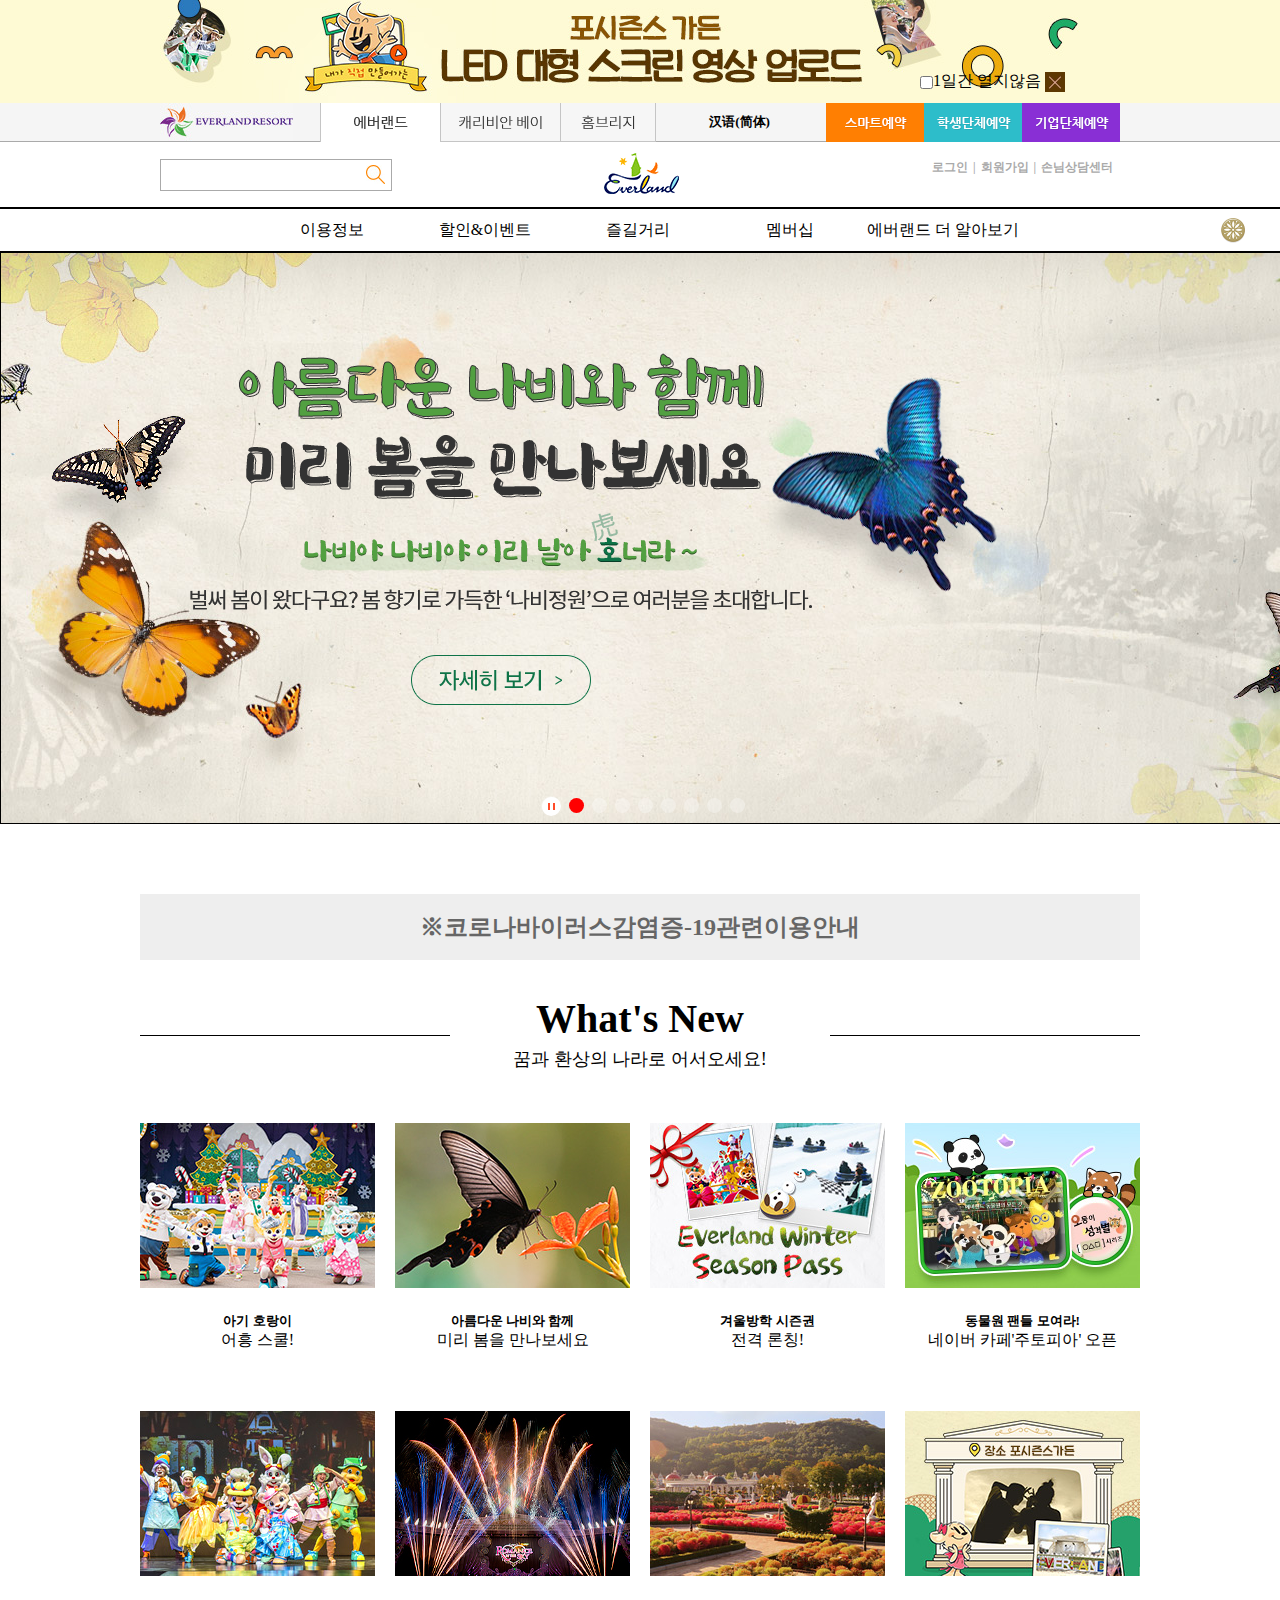
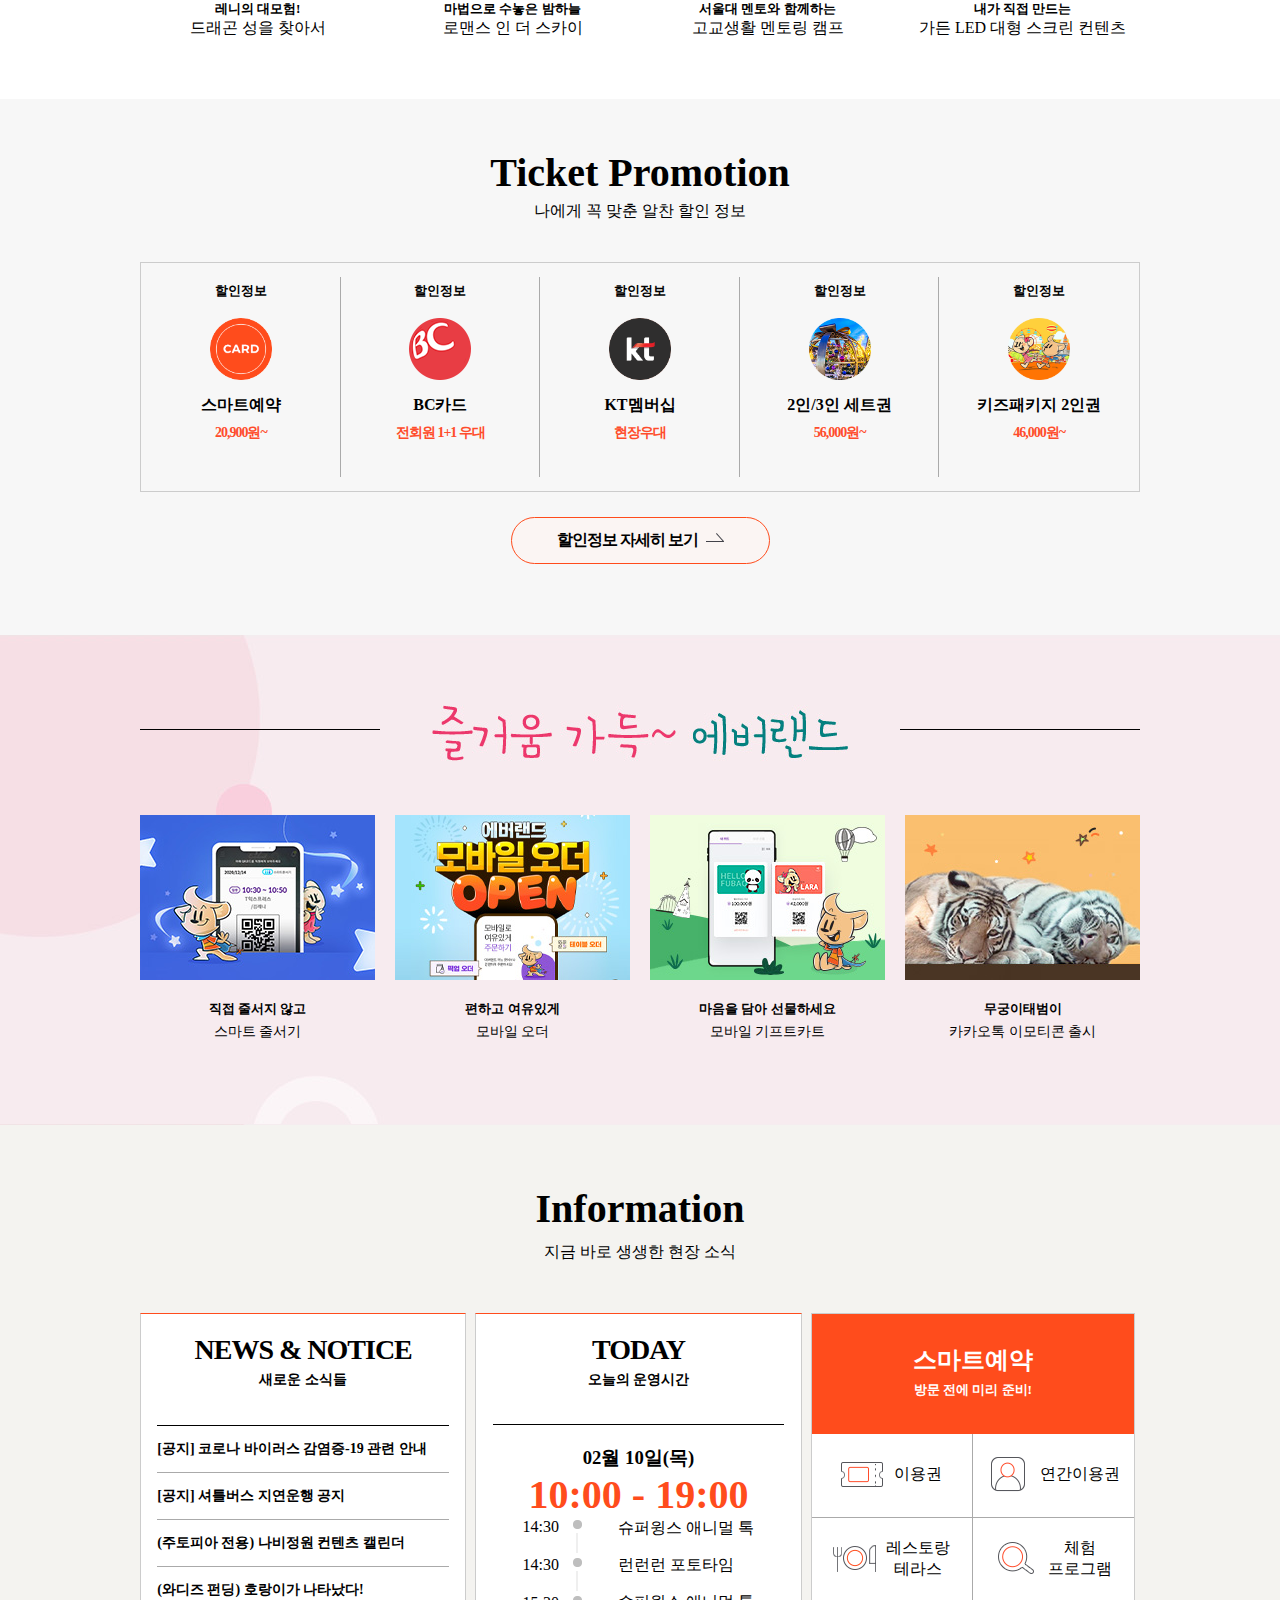
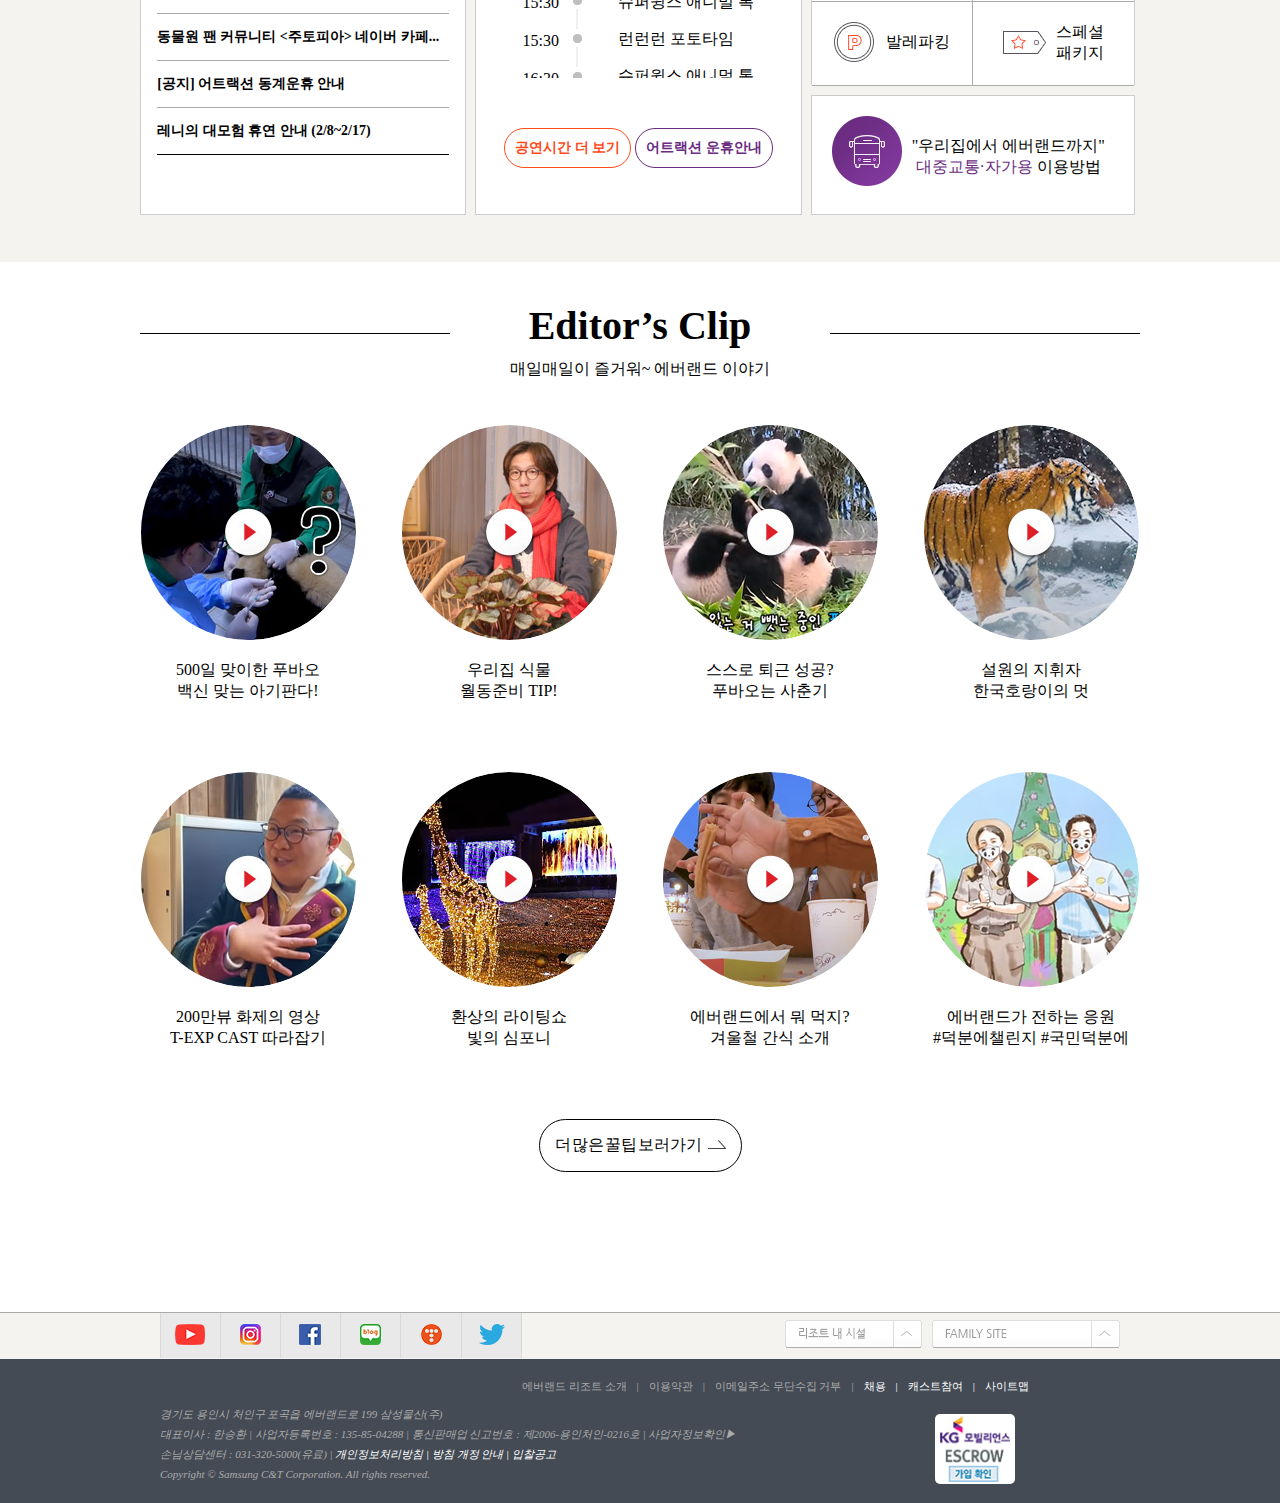
==== commit 53de698a: "setinvertal" ====
--- a/index.html
+++ b/index.html
@@ -106,12 +106,20 @@
 <!------slide 시작----------------------------------------------------------->
 	<div id="slide"><!-- w100% h570 bg  -->
 	 <!-- 배경이미지와 텍스트이미지로 분리되어 준비되어있다. 영역에 배경을 깔고 그위로 텍스트이미지가 올라오도록 삽입하자 -->
-		<img src="images/slide3_txt.png" alt="">
+	 <ul id="slide_box">
+		 <li><img src="images/slide1_txt.png" alt=""></li>
+		 <li><img src="images/slide2_txt.png" alt=""></li>
+		 <li><img src="images/slide3_txt.png" alt=""></li>
+		 <li><img src="images/slide4_txt.png" alt=""></li>
+		 <li><img src="images/slide5_txt.png" alt=""></li>
+		 <li><img src="images/slide6_txt.png" alt=""></li>
+		 <li><img src="images/slide7_txt.png" alt=""></li>
+		 <li><img src="images/slide8_txt.png" alt=""></li>
+	 </ul>
+		
 		<div id="slide_btn">
 			<ul>
 				<li><img src="icons/btn_slide_control.png" alt=""></li>
-				<li></li>
-				<li></li>
 				<li></li>
 				<li></li>
 				<li></li>
@@ -456,7 +464,8 @@
 				</div>
 			</div>
 	</footer>
-	<div id="new_slide_box2"><div id="new_side_box">
+	<!-- <div id="new_slide_box2"> -->
+		<div id="new_side_box">
 		<ul id="new_slide">
 			<li><p>What’s <br>
 				New <br>
@@ -471,6 +480,7 @@
 				Clip <br>
 				추천 꿀팁</p></li>
 		</ul>
-	</div></div>
+	</div>
+<!-- </div> -->
  </body>
 </html>
--- a/style.css
+++ b/style.css
@@ -37,12 +37,22 @@
 	.nav_hidden>li{margin-left: 10px;}
 	.nav_hidden>li:hover{text-decoration: underline; color:rgb(255, 94, 0)}
 	#header3_box>ul>#nav_bg{position: absolute; width: 100%; height: 350px; background-color: #fff; top: 42px; left: 0; display: none;}
-	#slide{width: 100%; height: auto; background: url(images/slide3_bg.jpg) 0 center no-repeat; background-size: cover; border: 1px solid #000; cursor: pointer;}
-	#slide_btn{width: 350px; height: 50px; margin: auto; margin-bottom: 10px;}
+	#slide{width: 100%; height: 570px; border: 1px solid #000; cursor: pointer; overflow: hidden; position: relative;}
+	#slide_box{width: 800%; height: 100%; position: absolute; top: 0; left: 0;}
+	#slide_box>li{width: 12.5%; height: 100%; float: left;}
+	#slide_box>li:nth-child(1){background: url(images/slide1_bg.jpg) center no-repeat; background-size: cover;}
+	#slide_box>li:nth-child(2){background: url(images/slide2_bg.jpg) center no-repeat; background-size: cover;}
+	#slide_box>li:nth-child(3){background: url(images/slide3_bg.jpg) center no-repeat; background-size: cover;}
+	#slide_box>li:nth-child(4){background: url(images/slide4_bg.jpg) center no-repeat; background-size: cover;}
+	#slide_box>li:nth-child(5){background: url(images/slide5_bg.jpg) center no-repeat; background-size: cover;}
+	#slide_box>li:nth-child(6){background: url(images/slide6_bg.jpg) center no-repeat; background-size: cover;}
+	#slide_box>li:nth-child(7){background: url(images/slide7_bg.jpg) center no-repeat; background-size: cover;}
+	#slide_box>li:nth-child(8){background: url(images/slide8_bg.jpg) center no-repeat; background-size: cover;}
+	#slide_btn{width: 350px; height: 50px; position: absolute; left: 0; right: 0; bottom: 0; margin: auto;}
 	#slide_btn>ul{text-align: center;}
 	#slide_btn>ul>li{width: 15px; height: 15px; border-radius: 20px; background-color: rgba(255, 255, 255, 0.3); display: inline-block; margin-top: 20px; margin-left: 4px;}
 	#slide_btn>ul>li:first-child{width: 20px; height: 20px; overflow: hidden; transform: translateY(3px);}
-	#slide_btn>ul>li:nth-child(6){background-color: red;}
+	#slide_btn>ul>li:nth-child(2){background-color: red;}
 	#slide_btn>ul>li>img{ vertical-align: top;}
 	#slide>img{width: 100%; margin: auto;}
 	#banner_notice{width: 1000px; height: 66px;background-color: #eee; margin: auto; text-align: center; line-height: 66px; margin-top: 70px; font-size: 16px; color: #666; word-spacing: -6px; cursor: pointer;}
@@ -164,7 +174,7 @@
 	#footer_bottom_image_box>img{width: 70px; position: absolute; top: 0; left: 0; right: 0; bottom: 0; margin: auto;}
 	#sc{position: fixed; top: 0; left: 0; font-size: 100px; width: 300px; height: 150px; background-color: #000; color: #fff; text-align: center; line-height: 150px;}
 	#sc2{position: fixed; top: 100px; left: 0; font-size: 100px; width: 300px; height: 150px; background-color: #000; color: #fff; text-align: center; line-height: 150px;}
-  #new_slide_box2{width: 1000px; height: 4850px; border: 1px solid #000; position: absolute; left: 0; right: 0; margin: 0; top: 0; margin: auto; z-index: 99999;}
+  #new_slide_box2{width: 1000px; height: 4850px; border: 1px solid #000; position: absolute; left: 0; right: 0; margin: 0; top: 0; margin: auto; }
   #new_side_box{width: 95px; height: 515px; position: absolute; top: 100px; right: -130px;}
 	#new_slide>li{width: 95px; height: 95px; top: 0; left: 0; background-color:  #eee; border-radius: 100px; margin-bottom: 5px; text-align: center; font-size: 13px; display: inline-block; position: relative; color: #666; cursor: pointer;}
 	#new_slide>li>p{ position: absolute; top: 50%; left: 0; right: 0; margin: auto; transform: translateY(-50%);}
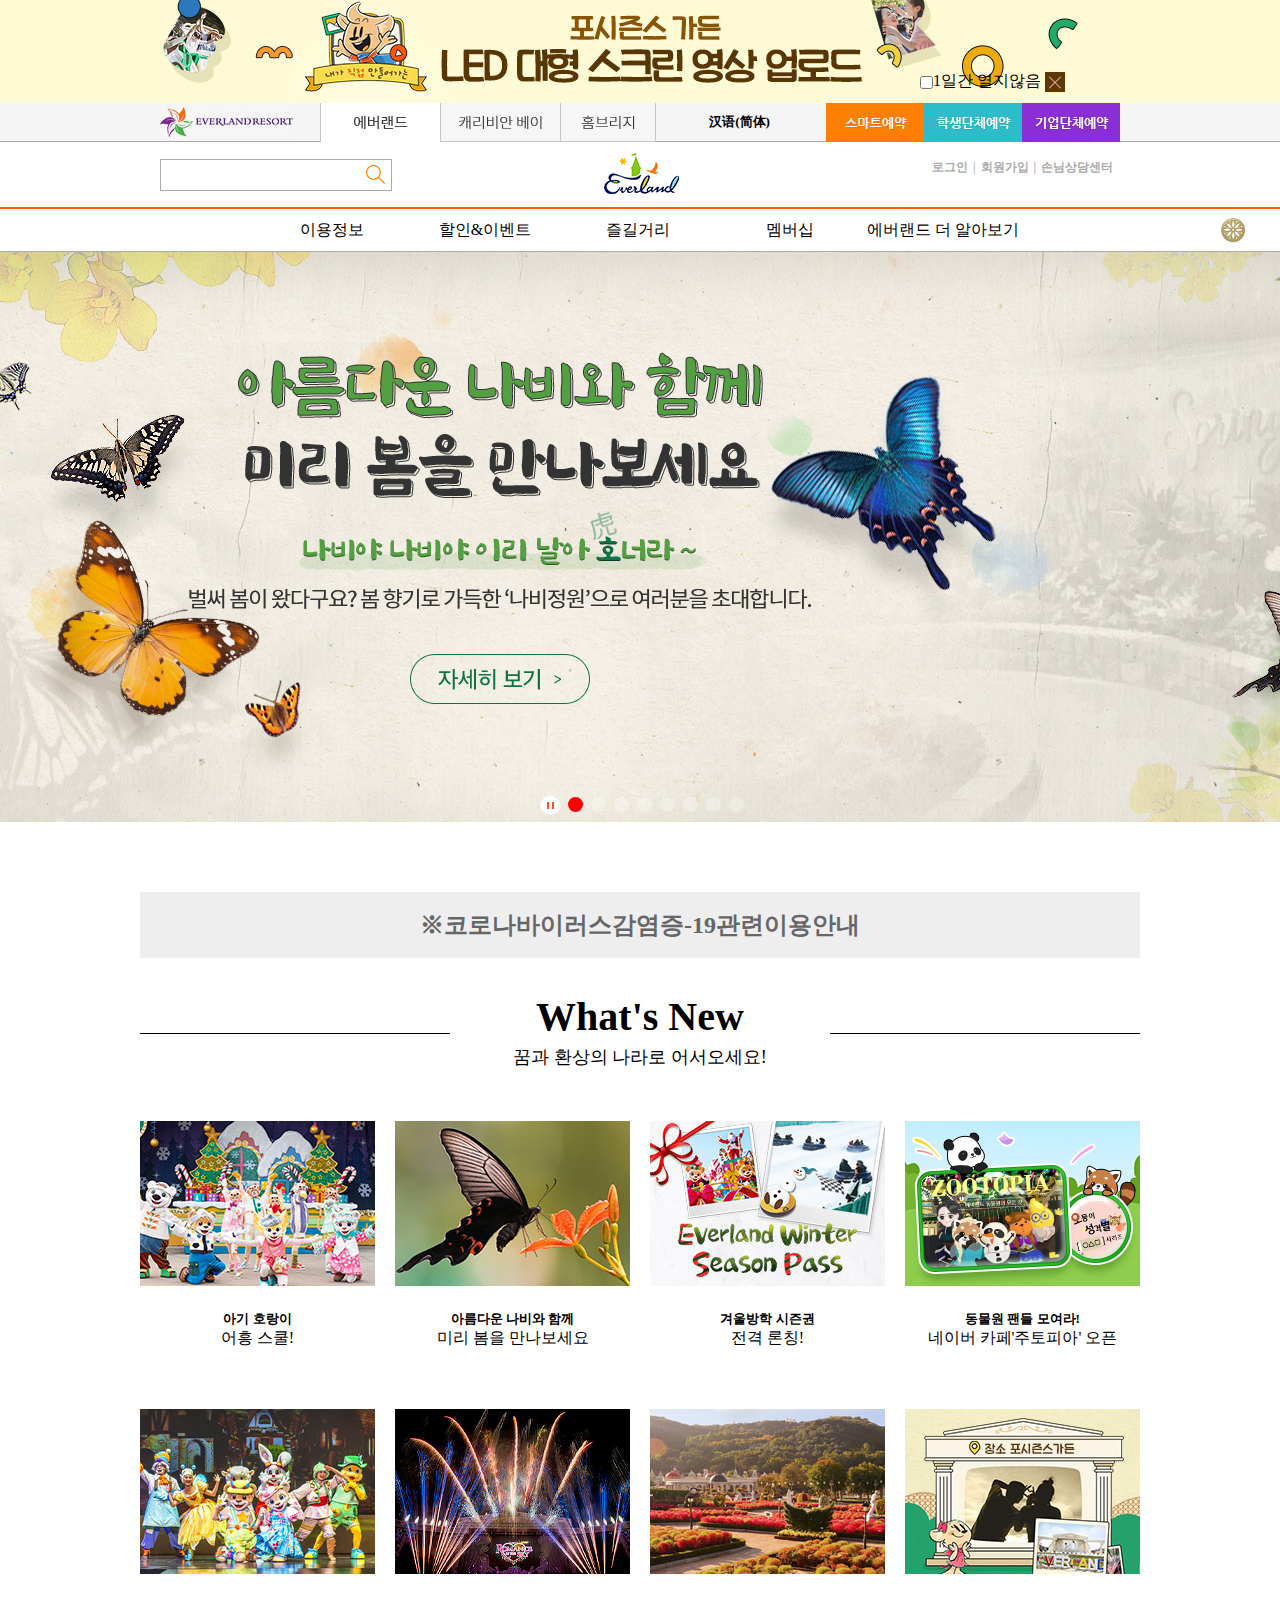
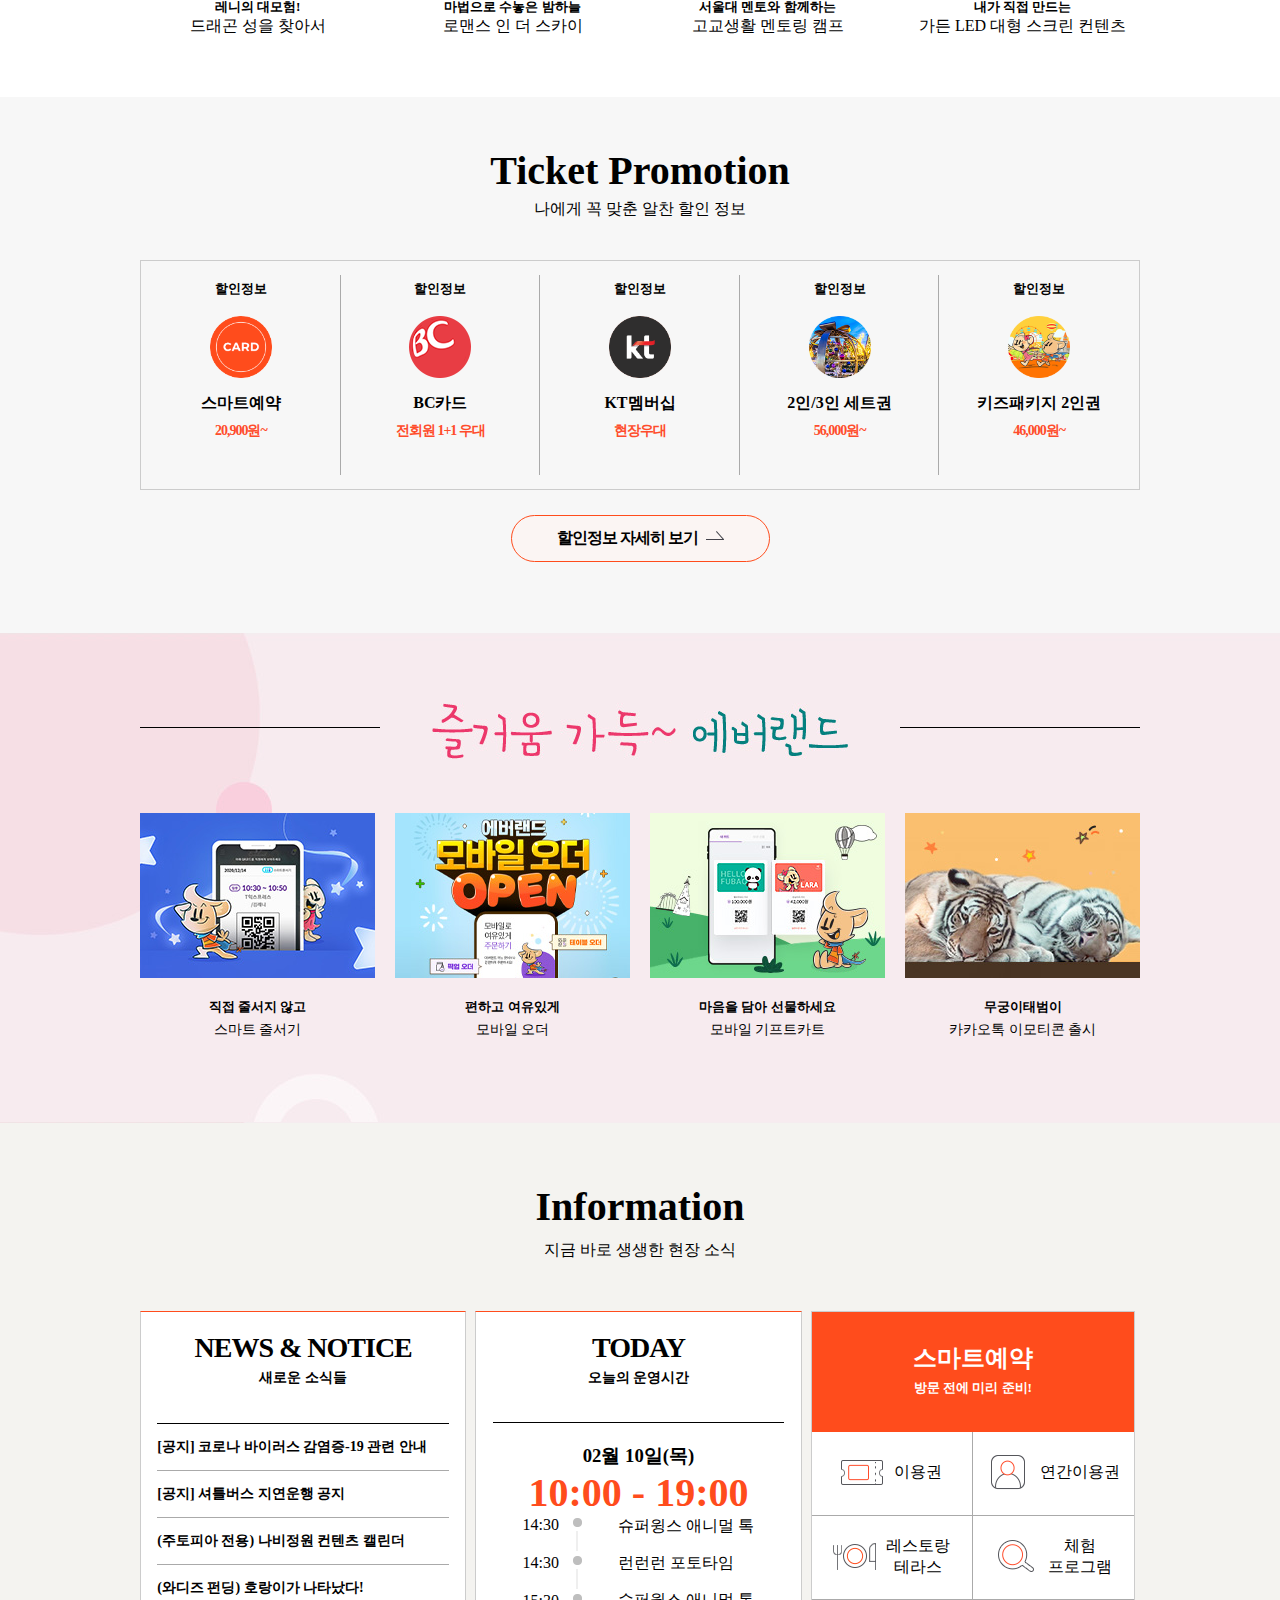
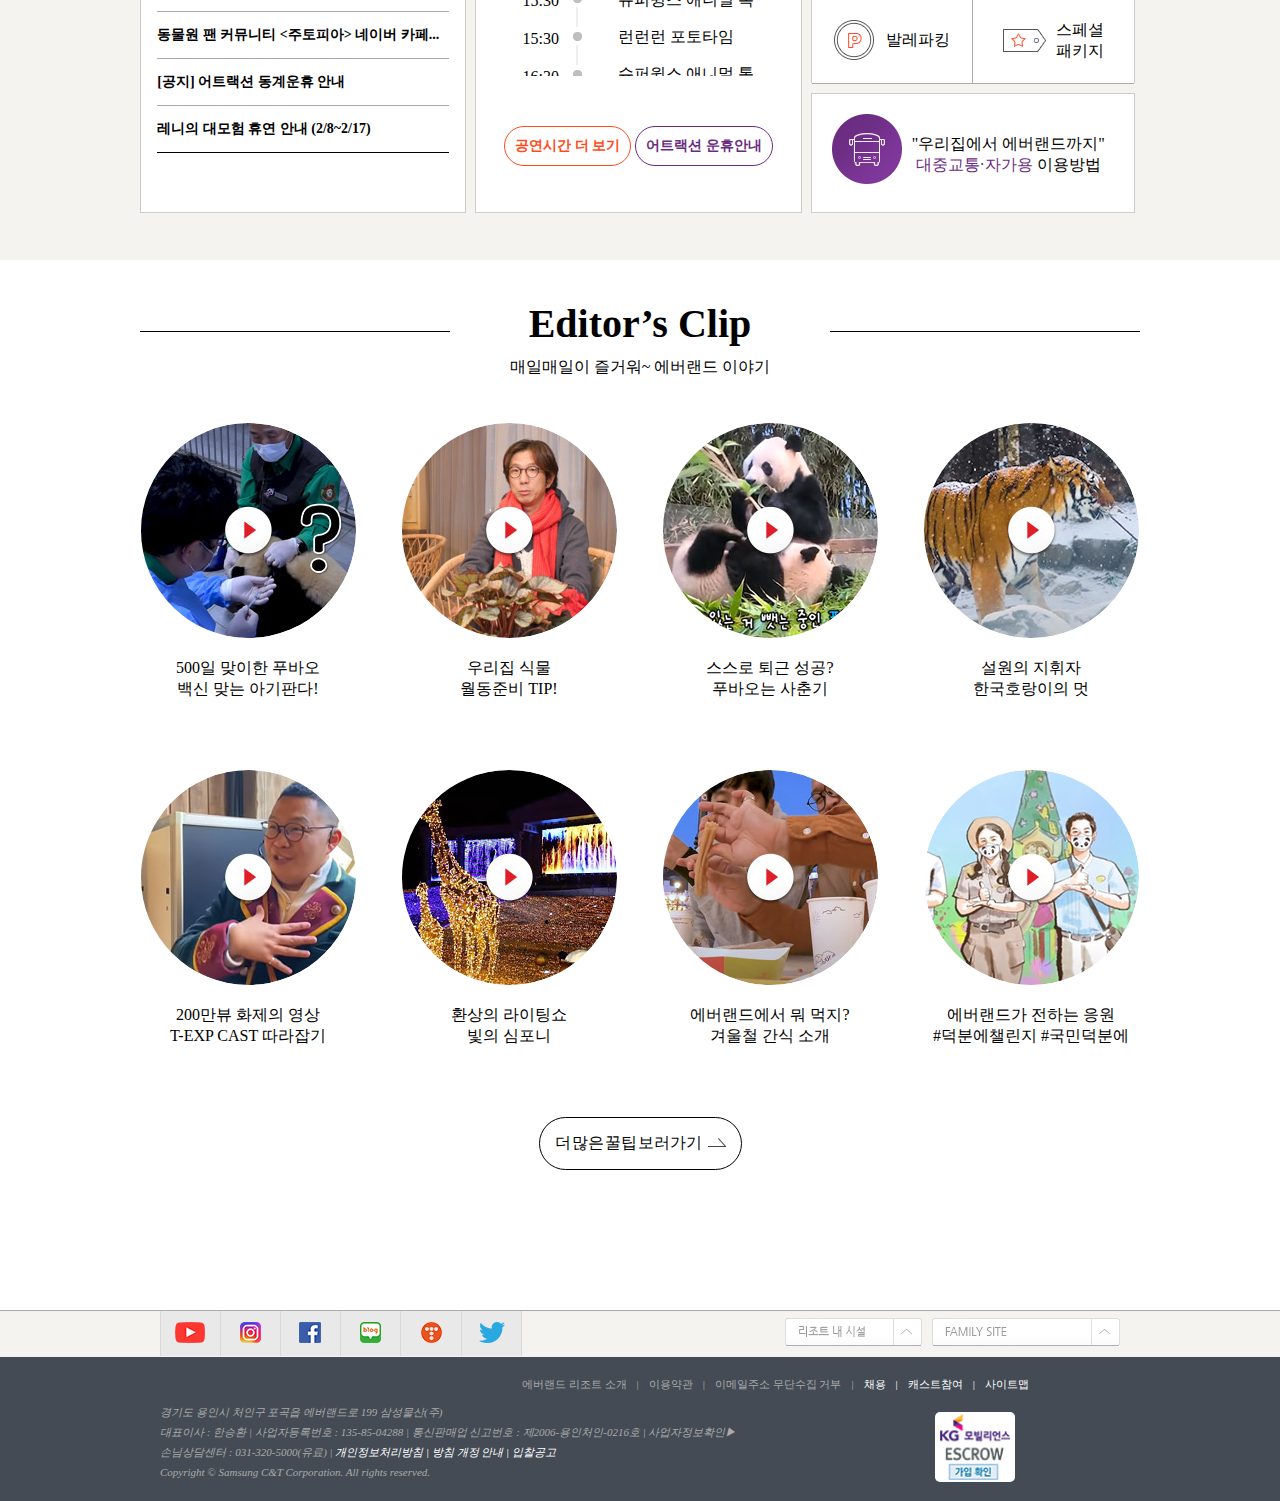
==== commit 90c457b8: "slide" ====
--- a/index.html
+++ b/index.html
@@ -119,7 +119,7 @@
 		
 		<div id="slide_btn">
 			<ul>
-				<li><img src="icons/btn_slide_control.png" alt=""></li>
+				<li id="slide_btn_stop"><img src="icons/btn_slide_control.png" alt=""></li>
 				<li></li>
 				<li></li>
 				<li></li>
--- a/style.css
+++ b/style.css
@@ -16,7 +16,7 @@
 	#header2_menu>li{float: left; cursor: pointer;}
 	#header1_menu>li{float: left; cursor: pointer;}
 	#header1_menu>li:last-child{float: right; line-height: 38px;margin-right: 50px;}
-	#header2{width: 100%; height: 65px; border-bottom: 2px solid #000; overflow: hidden; position: relative;}
+	#header2{width: 100%; height: 65px; border-bottom: 2px solid rgb(255, 94, 0); overflow: hidden; position: relative;}
 	#header2_box{width: 960px; height: 65px;  position: absolute; left: 0; right: 0; top: 0; bottom: 0; margin: auto;}
 	#header2_left{width: 230px; height: 30px; background-color: #fff; border: 1px solid #aaa; float: left; margin-top: 17px;}
 	#header2_left>input{width: 200px; height: 20px; border: none; vertical-align: middle;}
@@ -26,7 +26,7 @@
 	#header2_right>ul>li{float: left; color: #aaa; font-size: 14px;  font-weight: 100; text-align: center; cursor: pointer;}
 	#header2_right>ul>li>h5::after{content: "|"; margin: 0 5px;}
 	#header2_right>ul>li:last-child>h5::after{content: ""; margin-left: 0;}
-	#header3{width: 100%; height: 42px; border-bottom: 1px solid #000; position: relative;}
+	#header3{width: 100%; height: 42px; border-bottom: 1px solid #aaa; position: relative;}
 	#header3_box{width: 100%; height: 42px; text-align: center; margin: auto;}
 	#header3_box>ul{ width: 100%; line-height: 42px; float: left; background-color: #fff;}
 	#header3_box>ul>li{width: 12%; cursor: pointer; display: inline-block; text-align: center;  vertical-align: top; margin-left: -5px; position: relative;}
@@ -37,7 +37,7 @@
 	.nav_hidden>li{margin-left: 10px;}
 	.nav_hidden>li:hover{text-decoration: underline; color:rgb(255, 94, 0)}
 	#header3_box>ul>#nav_bg{position: absolute; width: 100%; height: 350px; background-color: #fff; top: 42px; left: 0; display: none;}
-	#slide{width: 100%; height: 570px; border: 1px solid #000; cursor: pointer; overflow: hidden; position: relative;}
+	#slide{width: 100%; height: 570px; cursor: pointer; overflow: hidden; position: relative;}
 	#slide_box{width: 800%; height: 100%; position: absolute; top: 0; left: 0;}
 	#slide_box>li{width: 12.5%; height: 100%; float: left;}
 	#slide_box>li:nth-child(1){background: url(images/slide1_bg.jpg) center no-repeat; background-size: cover;}
@@ -174,8 +174,8 @@
 	#footer_bottom_image_box>img{width: 70px; position: absolute; top: 0; left: 0; right: 0; bottom: 0; margin: auto;}
 	#sc{position: fixed; top: 0; left: 0; font-size: 100px; width: 300px; height: 150px; background-color: #000; color: #fff; text-align: center; line-height: 150px;}
 	#sc2{position: fixed; top: 100px; left: 0; font-size: 100px; width: 300px; height: 150px; background-color: #000; color: #fff; text-align: center; line-height: 150px;}
-  #new_slide_box2{width: 1000px; height: 4850px; border: 1px solid #000; position: absolute; left: 0; right: 0; margin: 0; top: 0; margin: auto; }
-  #new_side_box{width: 95px; height: 515px; position: absolute; top: 100px; right: -130px;}
+  /* #new_slide_box2{width: 1000px; height: 4850px; border: 1px solid #000; position: absolute; left: 0; right: 0; margin: 0; top: 0; margin: auto; } */
+  #new_side_box{width: 95px; height: 515px; position: absolute; top: 1000px; right: -130px; z-index: 999;}
 	#new_slide>li{width: 95px; height: 95px; top: 0; left: 0; background-color:  #eee; border-radius: 100px; margin-bottom: 5px; text-align: center; font-size: 13px; display: inline-block; position: relative; color: #666; cursor: pointer;}
 	#new_slide>li>p{ position: absolute; top: 50%; left: 0; right: 0; margin: auto; transform: translateY(-50%);}
 	#new_slide>li:first-child{background-color: rgb(255, 94, 0); color: #fff;}
